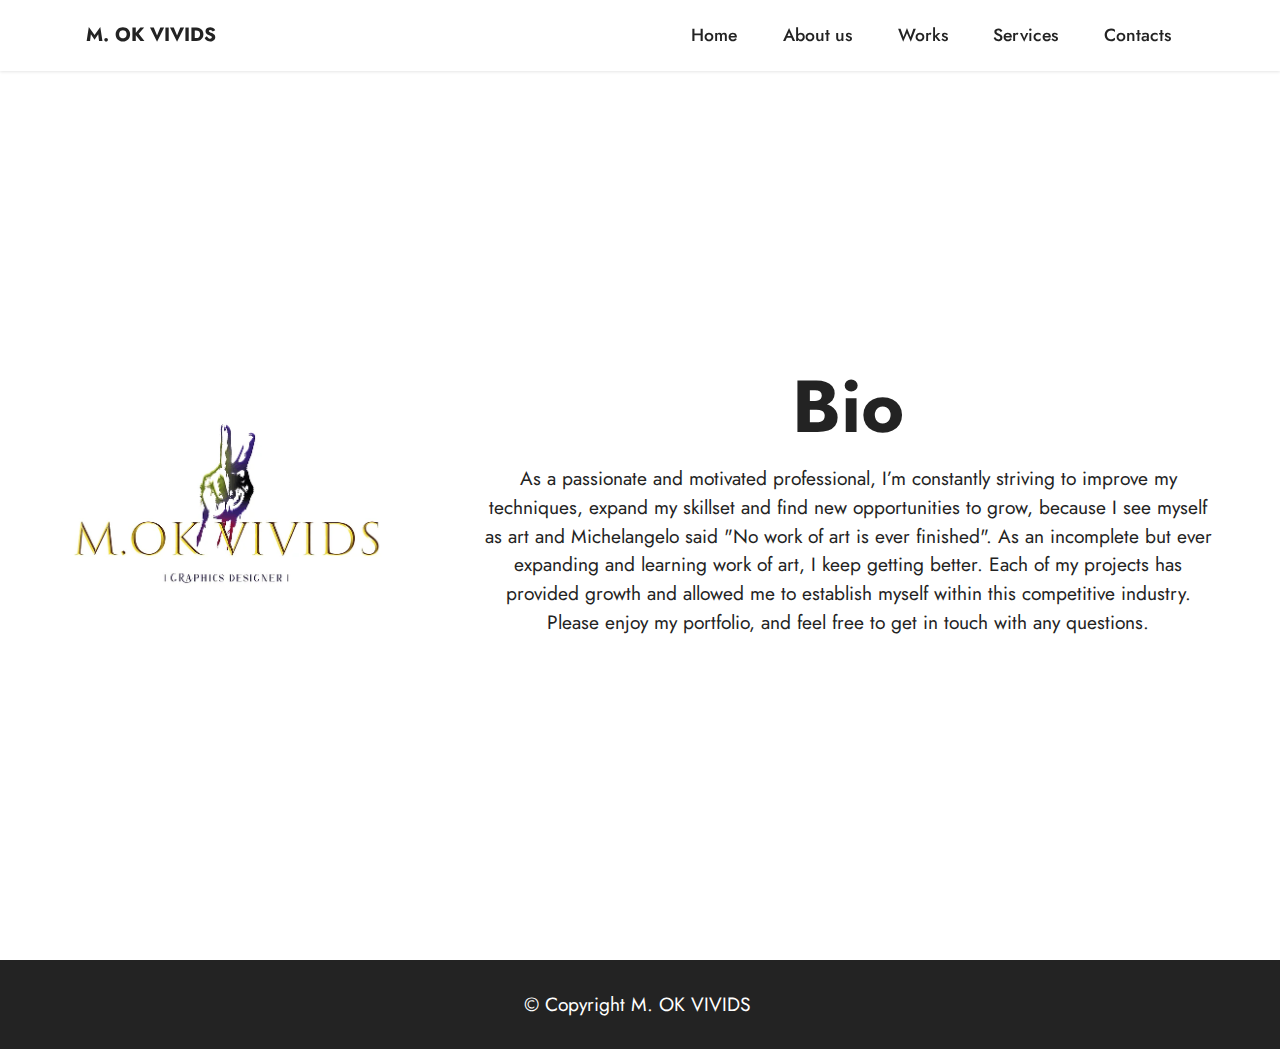
==== page1.html @ 0b6579b0 "initial commit" ====
<!DOCTYPE html>
<html  >
<head>
  <!-- Site made with Mobirise Website Builder v5.9.6, https://mobirise.com -->
  <meta charset="UTF-8">
  <meta http-equiv="X-UA-Compatible" content="IE=edge">
  <meta name="generator" content="Mobirise v5.9.6, mobirise.com">
  <meta name="viewport" content="width=device-width, initial-scale=1, minimum-scale=1">
  <link rel="shortcut icon" href="assets/images/mok-128x69.png" type="image/x-icon">
  <meta name="description" content="">
  
  
  <title>about</title>
  <link rel="stylesheet" href="assets/bootstrap/css/bootstrap.min.css">
  <link rel="stylesheet" href="assets/bootstrap/css/bootstrap-grid.min.css">
  <link rel="stylesheet" href="assets/bootstrap/css/bootstrap-reboot.min.css">
  <link rel="stylesheet" href="assets/dropdown/css/style.css">
  <link rel="stylesheet" href="assets/socicon/css/styles.css">
  <link rel="stylesheet" href="assets/theme/css/style.css">
  <link rel="preload" href="https://fonts.googleapis.com/css2?family=Jost:ital,wght@0,400;0,700;1,400;1,700&display=swap&display=swap" as="style" onload="this.onload=null;this.rel='stylesheet'">
  <noscript><link rel="stylesheet" href="https://fonts.googleapis.com/css2?family=Jost:ital,wght@0,400;0,700;1,400;1,700&display=swap&display=swap"></noscript>
  <link rel="preload" as="style" href="assets/mobirise/css/mbr-additional.css"><link rel="stylesheet" href="assets/mobirise/css/mbr-additional.css" type="text/css">

  
  
  
</head>
<body>
  
  <section data-bs-version="5.1" class="menu menu1 cid-tV2rFuRWpH" once="menu" id="menu1-7">
    

    <nav class="navbar navbar-dropdown navbar-fixed-top navbar-expand-lg">
        <div class="container">
            <div class="navbar-brand">
                
                <span class="navbar-caption-wrap"><a class="navbar-caption text-black display-7" href="https://mobiri.se">M. OK VIVIDS</a></span>
            </div>
            <button class="navbar-toggler" type="button" data-toggle="collapse" data-bs-toggle="collapse" data-target="#navbarSupportedContent" data-bs-target="#navbarSupportedContent" aria-controls="navbarNavAltMarkup" aria-expanded="false" aria-label="Toggle navigation">
                <div class="hamburger">
                    <span></span>
                    <span></span>
                    <span></span>
                    <span></span>
                </div>
            </button>
            <div class="collapse navbar-collapse" id="navbarSupportedContent">
                <ul class="navbar-nav nav-dropdown nav-right" data-app-modern-menu="true"><li class="nav-item"><a class="nav-link link text-black text-primary display-4" href="index.html">Home</a></li><li class="nav-item"><a class="nav-link link text-black text-primary display-4" href="page1.html">
                            About us</a></li><li class="nav-item"><a class="nav-link link text-black text-primary display-4" href="page2.html">Works</a></li>
                    <li class="nav-item"><a class="nav-link link text-black text-primary display-4" href="page3.html">
                            Services</a></li>
                    <li class="nav-item"><a class="nav-link link text-black text-primary display-4" href="page4.html">Contacts</a>
                    </li></ul>
                
                
            </div>
        </div>
    </nav>
</section>

<section data-bs-version="5.1" class="header11 cid-tV2YX7bIWv mbr-fullscreen" id="header11-9">

    

    
    

    <div class="container-fluid">
        <div class="row justify-content-center">
            <div class="col-12 col-md-4 image-wrapper">
                <img class="w-100" src="assets/images/mok-791x425.png" alt="Mobirise Website Builder">
            </div>
            <div class="col-12 col-md">
                <div class="text-wrapper text-center">
                    <h1 class="mbr-section-title mbr-fonts-style mb-3 display-1"><strong>Bio</strong></h1>
                    <p class="mbr-text mbr-fonts-style display-7">
                        As a passionate and motivated professional, I’m constantly striving to improve my techniques, expand my skillset and find new opportunities to grow, because I see myself as art and Michelangelo said "No work of art is ever finished". As an incomplete but ever expanding and learning work of art, I keep getting better. Each of my projects has provided growth and allowed me to establish myself within this competitive industry. Please enjoy my portfolio, and feel free to get in touch with any questions.</p>
                    
                </div>
            </div>
        </div>
    </div>
</section>

<section data-bs-version="5.1" class="footer7 cid-tV2HRBl3ba" once="footers" id="footer7-8">

    

    

    <div class="container">
        <div class="media-container-row align-center mbr-white">
            <div class="col-12">
                <p class="mbr-text mb-0 mbr-fonts-style display-7">
                    © Copyright M. OK VIVIDS&nbsp;</p>
            </div>
        </div>
    </div>
</section>
<script src="assets/bootstrap/js/bootstrap.bundle.min.js"></script>  <script src="assets/smoothscroll/smooth-scroll.js"></script>  <script src="assets/ytplayer/index.js"></script>  <script src="assets/dropdown/js/navbar-dropdown.js"></script>  <script src="assets/theme/js/script.js"></script>  
  
  
</body>
</html>
---- assets/dropdown/css/style.css ----
.navbar-dropdown {
  left: 0;
  padding: 0;
  position: absolute;
  right: 0;
  top: 0;
  transition: all 0.45s ease;
  z-index: 1030;
  background: #282828; }
  .navbar-dropdown .navbar-logo {
    margin-right: 0.8rem;
    transition: margin 0.3s ease-in-out;
    vertical-align: middle; }
    .navbar-dropdown .navbar-logo img {
      height: 3.125rem;
      transition: all 0.3s ease-in-out; }
    .navbar-dropdown .navbar-logo.mbr-iconfont {
      font-size: 3.125rem;
      line-height: 3.125rem; }
  .navbar-dropdown .navbar-caption {
    font-weight: 700;
    white-space: normal;
    vertical-align: -4px;
    line-height: 3.125rem !important; }
    .navbar-dropdown .navbar-caption, .navbar-dropdown .navbar-caption:hover {
      color: inherit;
      text-decoration: none; }
  .navbar-dropdown .mbr-iconfont + .navbar-caption {
    vertical-align: -1px; }
  .navbar-dropdown.navbar-fixed-top {
    position: fixed; }
  .navbar-dropdown .navbar-brand span {
    vertical-align: -4px; }
  .navbar-dropdown.bg-color.transparent {
    background: none; }
  .navbar-dropdown.navbar-short .navbar-brand {
    padding: 0.625rem 0; }
    .navbar-dropdown.navbar-short .navbar-brand span {
      vertical-align: -1px; }
  .navbar-dropdown.navbar-short .navbar-caption {
    line-height: 2.375rem !important;
    vertical-align: -2px; }
  .navbar-dropdown.navbar-short .navbar-logo {
    margin-right: 0.5rem; }
    .navbar-dropdown.navbar-short .navbar-logo img {
      height: 2.375rem; }
    .navbar-dropdown.navbar-short .navbar-logo.mbr-iconfont {
      font-size: 2.375rem;
      line-height: 2.375rem; }
  .navbar-dropdown.navbar-short .mbr-table-cell {
    height: 3.625rem; }
  .navbar-dropdown .navbar-close {
    left: 0.6875rem;
    position: fixed;
    top: 0.75rem;
    z-index: 1000; }
  .navbar-dropdown .hamburger-icon {
    content: "";
    display: inline-block;
    vertical-align: middle;
    width: 16px;
    -webkit-box-shadow: 0 -6px 0 1px #282828,0 0 0 1px #282828,0 6px 0 1px #282828;
    -moz-box-shadow: 0 -6px 0 1px #282828,0 0 0 1px #282828,0 6px 0 1px #282828;
    box-shadow: 0 -6px 0 1px #282828,0 0 0 1px #282828,0 6px 0 1px #282828; }

.dropdown-menu .dropdown-toggle[data-toggle="dropdown-submenu"]::after {
  border-bottom: 0.35em solid transparent;
  border-left: 0.35em solid;
  border-right: 0;
  border-top: 0.35em solid transparent;
  margin-left: 0.3rem; }

.dropdown-menu .dropdown-item:focus {
  outline: 0; }

.nav-dropdown {
  font-size: 0.75rem;
  font-weight: 500;
  height: auto !important; }
  .nav-dropdown .nav-btn {
    padding-left: 1rem; }
  .nav-dropdown .link {
    margin: .667em 1.667em;
    font-weight: 500;
    padding: 0;
    transition: color .2s ease-in-out; }
    .nav-dropdown .link.dropdown-toggle {
      margin-right: 2.583em; }
      .nav-dropdown .link.dropdown-toggle::after {
        margin-left: .25rem;
        border-top: 0.35em solid;
        border-right: 0.35em solid transparent;
        border-left: 0.35em solid transparent;
        border-bottom: 0; }
      .nav-dropdown .link.dropdown-toggle[aria-expanded="true"] {
        margin: 0;
        padding: 0.667em 3.263em  0.667em 1.667em; }
  .nav-dropdown .link::after,
  .nav-dropdown .dropdown-item::after {
    color: inherit; }
  .nav-dropdown .btn {
    font-size: 0.75rem;
    font-weight: 700;
    letter-spacing: 0;
    margin-bottom: 0;
    padding-left: 1.25rem;
    padding-right: 1.25rem; }
  .nav-dropdown .dropdown-menu {
    border-radius: 0;
    border: 0;
    left: 0;
    margin: 0;
    padding-bottom: 1.25rem;
    padding-top: 1.25rem;
    position: relative; }
  .nav-dropdown .dropdown-submenu {
    margin-left: 0.125rem;
    top: 0; }
  .nav-dropdown .dropdown-item {
    font-weight: 500;
    line-height: 2;
    padding: 0.3846em 4.615em 0.3846em 1.5385em;
    position: relative;
    transition: color .2s ease-in-out, background-color .2s ease-in-out; }
    .nav-dropdown .dropdown-item::after {
      margin-top: -0.3077em;
      position: absolute;
      right: 1.1538em;
      top: 50%; }
    .nav-dropdown .dropdown-item:focus, .nav-dropdown .dropdown-item:hover {
      background: none; }

@media (max-width: 767px) {
  .nav-dropdown.navbar-toggleable-sm {
    bottom: 0;
    display: none;
    left: 0;
    overflow-x: hidden;
    position: fixed;
    top: 0;
    transform: translateX(-100%);
    -ms-transform: translateX(-100%);
    -webkit-transform: translateX(-100%);
    width: 18.75rem;
    z-index: 999; } }
.nav-dropdown.navbar-toggleable-xl {
  bottom: 0;
  display: none;
  left: 0;
  overflow-x: hidden;
  position: fixed;
  top: 0;
  transform: translateX(-100%);
  -ms-transform: translateX(-100%);
  -webkit-transform: translateX(-100%);
  width: 18.75rem;
  z-index: 999; }

.nav-dropdown-sm {
  display: block !important;
  overflow-x: hidden;
  overflow: auto;
  padding-top: 3.875rem; }
  .nav-dropdown-sm::after {
    content: "";
    display: block;
    height: 3rem;
    width: 100%; }
  .nav-dropdown-sm.collapse.in ~ .navbar-close {
    display: block !important; }
  .nav-dropdown-sm.collapsing, .nav-dropdown-sm.collapse.in {
    transform: translateX(0);
    -ms-transform: translateX(0);
    -webkit-transform: translateX(0);
    transition: all 0.25s ease-out;
    -webkit-transition: all 0.25s ease-out;
    background: #282828; }
  .nav-dropdown-sm.collapsing[aria-expanded="false"] {
    transform: translateX(-100%);
    -ms-transform: translateX(-100%);
    -webkit-transform: translateX(-100%); }
  .nav-dropdown-sm .nav-item {
    display: block;
    margin-left: 0 !important;
    padding-left: 0; }
  .nav-dropdown-sm .link,
  .nav-dropdown-sm .dropdown-item {
    border-top: 1px dotted rgba(255, 255, 255, 0.1);
    font-size: 0.8125rem;
    line-height: 1.6;
    margin: 0 !important;
    padding: 0.875rem 2.4rem 0.875rem 1.5625rem !important;
    position: relative;
    white-space: normal; }
    .nav-dropdown-sm .link:focus, .nav-dropdown-sm .link:hover,
    .nav-dropdown-sm .dropdown-item:focus,
    .nav-dropdown-sm .dropdown-item:hover {
      background: rgba(0, 0, 0, 0.2) !important;
      color: #c0a375; }
  .nav-dropdown-sm .nav-btn {
    position: relative;
    padding: 1.5625rem 1.5625rem 0 1.5625rem; }
    .nav-dropdown-sm .nav-btn::before {
      border-top: 1px dotted rgba(255, 255, 255, 0.1);
      content: "";
      left: 0;
      position: absolute;
      top: 0;
      width: 100%; }
    .nav-dropdown-sm .nav-btn + .nav-btn {
      padding-top: 0.625rem; }
      .nav-dropdown-sm .nav-btn + .nav-btn::before {
        display: none; }
  .nav-dropdown-sm .btn {
    padding: 0.625rem 0; }
  .nav-dropdown-sm .dropdown-toggle[data-toggle="dropdown-submenu"]::after {
    margin-left: .25rem;
    border-top: 0.35em solid;
    border-right: 0.35em solid transparent;
    border-left: 0.35em solid transparent;
    border-bottom: 0; }
  .nav-dropdown-sm .dropdown-toggle[data-toggle="dropdown-submenu"][aria-expanded="true"]::after {
    border-top: 0;
    border-right: 0.35em solid transparent;
    border-left: 0.35em solid transparent;
    border-bottom: 0.35em solid; }
  .nav-dropdown-sm .dropdown-menu {
    margin: 0;
    padding: 0;
    position: relative;
    top: 0;
    left: 0;
    width: 100%;
    border: 0;
    float: none;
    border-radius: 0;
    background: none; }
  .nav-dropdown-sm .dropdown-submenu {
    left: 100%;
    margin-left: 0.125rem;
    margin-top: -1.25rem;
    top: 0; }

.navbar-toggleable-sm .nav-dropdown .dropdown-menu {
  position: absolute; }

.navbar-toggleable-sm .nav-dropdown .dropdown-submenu {
  left: 100%;
  margin-left: 0.125rem;
  margin-top: -1.25rem;
  top: 0; }

.navbar-toggleable-sm.opened .nav-dropdown .dropdown-menu {
  position: relative; }

.navbar-toggleable-sm.opened .nav-dropdown .dropdown-submenu {
  left: 0;
  margin-left: 00rem;
  margin-top: 0rem;
  top: 0; }

.is-builder .nav-dropdown.collapsing {
  transition: none !important; }
---- assets/socicon/css/styles.css ----
@charset "UTF-8";

@font-face {
  font-family: 'Socicon';
  src:  url('../fonts/socicon.eot');
  src:  url('../fonts/socicon.eot?#iefix') format('embedded-opentype'),
    url('../fonts/socicon.woff2') format('woff2'),
    url('../fonts/socicon.ttf') format('truetype'),
    url('../fonts/socicon.woff') format('woff'),
    url('../fonts/socicon.svg#socicon') format('svg');
  font-weight: normal;
  font-style: normal;
  font-display: swap;
}

[data-icon]:before {
  font-family: "socicon" !important;
  content: attr(data-icon);
  font-style: normal !important;
  font-weight: normal !important;
  font-variant: normal !important;
  text-transform: none !important;
  speak: none;
  line-height: 1;
  -webkit-font-smoothing: antialiased;
  -moz-osx-font-smoothing: grayscale;
}

[class^="socicon-"], [class*=" socicon-"] {
  /* use !important to prevent issues with browser extensions that change fonts */
  font-family: 'Socicon' !important;
  speak: none;
  font-style: normal;
  font-weight: normal;
  font-variant: normal;
  text-transform: none;
  line-height: 1;

  /* Better Font Rendering =========== */
  -webkit-font-smoothing: antialiased;
  -moz-osx-font-smoothing: grayscale;
}

.socicon-eitaa:before {
  content: "\e97c";
}
.socicon-soroush:before {
  content: "\e97d";
}
.socicon-bale:before {
  content: "\e97e";
}
.socicon-zazzle:before {
  content: "\e97b";
}
.socicon-society6:before {
  content: "\e97a";
}
.socicon-redbubble:before {
  content: "\e979";
}
.socicon-avvo:before {
  content: "\e978";
}
.socicon-stitcher:before {
  content: "\e977";
}
.socicon-googlehangouts:before {
  content: "\e974";
}
.socicon-dlive:before {
  content: "\e975";
}
.socicon-vsco:before {
  content: "\e976";
}
.socicon-flipboard:before {
  content: "\e973";
}
.socicon-ubuntu:before {
  content: "\e958";
}
.socicon-artstation:before {
  content: "\e959";
}
.socicon-invision:before {
  content: "\e95a";
}
.socicon-torial:before {
  content: "\e95b";
}
.socicon-collectorz:before {
  content: "\e95c";
}
.socicon-seenthis:before {
  content: "\e95d";
}
.socicon-googleplaymusic:before {
  content: "\e95e";
}
.socicon-debian:before {
  content: "\e95f";
}
.socicon-filmfreeway:before {
  content: "\e960";
}
.socicon-gnome:before {
  content: "\e961";
}
.socicon-itchio:before {
  content: "\e962";
}
.socicon-jamendo:before {
  content: "\e963";
}
.socicon-mix:before {
  content: "\e964";
}
.socicon-sharepoint:before {
  content: "\e965";
}
.socicon-tinder:before {
  content: "\e966";
}
.socicon-windguru:before {
  content: "\e967";
}
.socicon-cdbaby:before {
  content: "\e968";
}
.socicon-elementaryos:before {
  content: "\e969";
}
.socicon-stage32:before {
  content: "\e96a";
}
.socicon-tiktok:before {
  content: "\e96b";
}
.socicon-gitter:before {
  content: "\e96c";
}
.socicon-letterboxd:before {
  content: "\e96d";
}
.socicon-threema:before {
  content: "\e96e";
}
.socicon-splice:before {
  content: "\e96f";
}
.socicon-metapop:before {
  content: "\e970";
}
.socicon-naver:before {
  content: "\e971";
}
.socicon-remote:before {
  content: "\e972";
}
.socicon-internet:before {
  content: "\e957";
}
.socicon-moddb:before {
  content: "\e94b";
}
.socicon-indiedb:before {
  content: "\e94c";
}
.socicon-traxsource:before {
  content: "\e94d";
}
.socicon-gamefor:before {
  content: "\e94e";
}
.socicon-pixiv:before {
  content: "\e94f";
}
.socicon-myanimelist:before {
  content: "\e950";
}
.socicon-blackberry:before {
  content: "\e951";
}
.socicon-wickr:before {
  content: "\e952";
}
.socicon-spip:before {
  content: "\e953";
}
.socicon-napster:before {
  content: "\e954";
}
.socicon-beatport:before {
  content: "\e955";
}
.socicon-hackerone:before {
  content: "\e956";
}
.socicon-hackernews:before {
  content: "\e946";
}
.socicon-smashwords:before {
  content: "\e947";
}
.socicon-kobo:before {
  content: "\e948";
}
.socicon-bookbub:before {
  content: "\e949";
}
.socicon-mailru:before {
  content: "\e94a";
}
.socicon-gitlab:before {
  content: "\e945";
}
.socicon-instructables:before {
  content: "\e944";
}
.socicon-portfolio:before {
  content: "\e943";
}
.socicon-codered:before {
  content: "\e940";
}
.socicon-origin:before {
  content: "\e941";
}
.socicon-nextdoor:before {
  content: "\e942";
}
.socicon-udemy:before {
  content: "\e93f";
}
.socicon-livemaster:before {
  content: "\e93e";
}
.socicon-crunchbase:before {
  content: "\e93b";
}
.socicon-homefy:before {
  content: "\e93c";
}
.socicon-calendly:before {
  content: "\e93d";
}
.socicon-realtor:before {
  content: "\e90f";
}
.socicon-tidal:before {
  content: "\e910";
}
.socicon-qobuz:before {
  content: "\e911";
}
.socicon-natgeo:before {
  content: "\e912";
}
.socicon-mastodon:before {
  content: "\e913";
}
.socicon-unsplash:before {
  content: "\e914";
}
.socicon-homeadvisor:before {
  content: "\e915";
}
.socicon-angieslist:before {
  content: "\e916";
}
.socicon-codepen:before {
  content: "\e917";
}
.socicon-slack:before {
  content: "\e918";
}
.socicon-openaigym:before {
  content: "\e919";
}
.socicon-logmein:before {
  content: "\e91a";
}
.socicon-fiverr:before {
  content: "\e91b";
}
.socicon-gotomeeting:before {
  content: "\e91c";
}
.socicon-aliexpress:before {
  content: "\e91d";
}
.socicon-guru:before {
  content: "\e91e";
}
.socicon-appstore:before {
  content: "\e91f";
}
.socicon-homes:before {
  content: "\e920";
}
.socicon-zoom:before {
  content: "\e921";
}
.socicon-alibaba:before {
  content: "\e922";
}
.socicon-craigslist:before {
  content: "\e923";
}
.socicon-wix:before {
  content: "\e924";
}
.socicon-redfin:before {
  content: "\e925";
}
.socicon-googlecalendar:before {
  content: "\e926";
}
.socicon-shopify:before {
  content: "\e927";
}
.socicon-freelancer:before {
  content: "\e928";
}
.socicon-seedrs:before {
  content: "\e929";
}
.socicon-bing:before {
  content: "\e92a";
}
.socicon-doodle:before {
  content: "\e92b";
}
.socicon-bonanza:before {
  content: "\e92c";
}
.socicon-squarespace:before {
  content: "\e92d";
}
.socicon-toptal:before {
  content: "\e92e";
}
.socicon-gust:before {
  content: "\e92f";
}
.socicon-ask:before {
  content: "\e930";
}
.socicon-trulia:before {
  content: "\e931";
}
.socicon-loomly:before {
  content: "\e932";
}
.socicon-ghost:before {
  content: "\e933";
}
.socicon-upwork:before {
  content: "\e934";
}
.socicon-fundable:before {
  content: "\e935";
}
.socicon-booking:before {
  content: "\e936";
}
.socicon-googlemaps:before {
  content: "\e937";
}
.socicon-zillow:before {
  content: "\e938";
}
.socicon-niconico:before {
  content: "\e939";
}
.socicon-toneden:before {
  content: "\e93a";
}
.socicon-augment:before {
  content: "\e908";
}
.socicon-bitbucket:before {
  content: "\e909";
}
.socicon-fyuse:before {
  content: "\e90a";
}
.socicon-yt-gaming:before {
  content: "\e90b";
}
.socicon-sketchfab:before {
  content: "\e90c";
}
.socicon-mobcrush:before {
  content: "\e90d";
}
.socicon-microsoft:before {
  content: "\e90e";
}
.socicon-pandora:before {
  content: "\e907";
}
.socicon-messenger:before {
  content: "\e906";
}
.socicon-gamewisp:before {
  content: "\e905";
}
.socicon-bloglovin:before {
  content: "\e904";
}
.socicon-tunein:before {
  content: "\e903";
}
.socicon-gamejolt:before {
  content: "\e901";
}
.socicon-trello:before {
  content: "\e902";
}
.socicon-spreadshirt:before {
  content: "\e900";
}
.socicon-500px:before {
  content: "\e000";
}
.socicon-8tracks:before {
  content: "\e001";
}
.socicon-airbnb:before {
  content: "\e002";
}
.socicon-alliance:before {
  content: "\e003";
}
.socicon-amazon:before {
  content: "\e004";
}
.socicon-amplement:before {
  content: "\e005";
}
.socicon-android:before {
  content: "\e006";
}
.socicon-angellist:before {
  content: "\e007";
}
.socicon-apple:before {
  content: "\e008";
}
.socicon-appnet:before {
  content: "\e009";
}
.socicon-baidu:before {
  content: "\e00a";
}
.socicon-bandcamp:before {
  content: "\e00b";
}
.socicon-battlenet:before {
  content: "\e00c";
}
.socicon-mixer:before {
  content: "\e00d";
}
.socicon-bebee:before {
  content: "\e00e";
}
.socicon-bebo:before {
  content: "\e00f";
}
.socicon-behance:before {
  content: "\e010";
}
.socicon-blizzard:before {
  content: "\e011";
}
.socicon-blogger:before {
  content: "\e012";
}
.socicon-buffer:before {
  content: "\e013";
}
.socicon-chrome:before {
  content: "\e014";
}
.socicon-coderwall:before {
  content: "\e015";
}
.socicon-curse:before {
  content: "\e016";
}
.socicon-dailymotion:before {
  content: "\e017";
}
.socicon-deezer:before {
  content: "\e018";
}
.socicon-delicious:before {
  content: "\e019";
}
.socicon-deviantart:before {
  content: "\e01a";
}
.socicon-diablo:before {
  content: "\e01b";
}
.socicon-digg:before {
  content: "\e01c";
}
.socicon-discord:before {
  content: "\e01d";
}
.socicon-disqus:before {
  content: "\e01e";
}
.socicon-douban:before {
  content: "\e01f";
}
.socicon-draugiem:before {
  content: "\e020";
}
.socicon-dribbble:before {
  content: "\e021";
}
.socicon-drupal:before {
  content: "\e022";
}
.socicon-ebay:before {
  content: "\e023";
}
.socicon-ello:before {
  content: "\e024";
}
.socicon-endomodo:before {
  content: "\e025";
}
.socicon-envato:before {
  content: "\e026";
}
.socicon-etsy:before {
  content: "\e027";
}
.socicon-facebook:before {
  content: "\e028";
}
.socicon-feedburner:before {
  content: "\e029";
}
.socicon-filmweb:before {
  content: "\e02a";
}
.socicon-firefox:before {
  content: "\e02b";
}
.socicon-flattr:before {
  content: "\e02c";
}
.socicon-flickr:before {
  content: "\e02d";
}
.socicon-formulr:before {
  content: "\e02e";
}
.socicon-forrst:before {
  content: "\e02f";
}
.socicon-foursquare:before {
  content: "\e030";
}
.socicon-friendfeed:before {
  content: "\e031";
}
.socicon-github:before {
  content: "\e032";
}
.socicon-goodreads:before {
  content: "\e033";
}
.socicon-google:before {
  content: "\e034";
}
.socicon-googlescholar:before {
  content: "\e035";
}
.socicon-googlegroups:before {
  content: "\e036";
}
.socicon-googlephotos:before {
  content: "\e037";
}
.socicon-googleplus:before {
  content: "\e038";
}
.socicon-grooveshark:before {
  content: "\e039";
}
.socicon-hackerrank:before {
  content: "\e03a";
}
.socicon-hearthstone:before {
  content: "\e03b";
}
.socicon-hellocoton:before {
  content: "\e03c";
}
.socicon-heroes:before {
  content: "\e03d";
}
.socicon-smashcast:before {
  content: "\e03e";
}
.socicon-horde:before {
  content: "\e03f";
}
.socicon-houzz:before {
  content: "\e040";
}
.socicon-icq:before {
  content: "\e041";
}
.socicon-identica:before {
  content: "\e042";
}
.socicon-imdb:before {
  content: "\e043";
}
.socicon-instagram:before {
  content: "\e044";
}
.socicon-issuu:before {
  content: "\e045";
}
.socicon-istock:before {
  content: "\e046";
}
.socicon-itunes:before {
  content: "\e047";
}
.socicon-keybase:before {
  content: "\e048";
}
.socicon-lanyrd:before {
  content: "\e049";
}
.socicon-lastfm:before {
  content: "\e04a";
}
.socicon-line:before {
  content: "\e04b";
}
.socicon-linkedin:before {
  content: "\e04c";
}
.socicon-livejournal:before {
  content: "\e04d";
}
.socicon-lyft:before {
  content: "\e04e";
}
.socicon-macos:before {
  content: "\e04f";
}
.socicon-mail:before {
  content: "\e050";
}
.socicon-medium:before {
  content: "\e051";
}
.socicon-meetup:before {
  content: "\e052";
}
.socicon-mixcloud:before {
  content: "\e053";
}
.socicon-modelmayhem:before {
  content: "\e054";
}
.socicon-mumble:before {
  content: "\e055";
}
.socicon-myspace:before {
  content: "\e056";
}
.socicon-newsvine:before {
  content: "\e057";
}
.socicon-nintendo:before {
  content: "\e058";
}
.socicon-npm:before {
  content: "\e059";
}
.socicon-odnoklassniki:before {
  content: "\e05a";
}
.socicon-openid:before {
  content: "\e05b";
}
.socicon-opera:before {
  content: "\e05c";
}
.socicon-outlook:before {
  content: "\e05d";
}
.socicon-overwatch:before {
  content: "\e05e";
}
.socicon-patreon:before {
  content: "\e05f";
}
.socicon-paypal:before {
  content: "\e060";
}
.socicon-periscope:before {
  content: "\e061";
}
.socicon-persona:before {
  content: "\e062";
}
.socicon-pinterest:before {
  content: "\e063";
}
.socicon-play:before {
  content: "\e064";
}
.socicon-player:before {
  content: "\e065";
}
.socicon-playstation:before {
  content: "\e066";
}
.socicon-pocket:before {
  content: "\e067";
}
.socicon-qq:before {
  content: "\e068";
}
.socicon-quora:before {
  content: "\e069";
}
.socicon-raidcall:before {
  content: "\e06a";
}
.socicon-ravelry:before {
  content: "\e06b";
}
.socicon-reddit:before {
  content: "\e06c";
}
.socicon-renren:before {
  content: "\e06d";
}
.socicon-researchgate:before {
  content: "\e06e";
}
.socicon-residentadvisor:before {
  content: "\e06f";
}
.socicon-reverbnation:before {
  content: "\e070";
}
.socicon-rss:before {
  content: "\e071";
}
.socicon-sharethis:before {
  content: "\e072";
}
.socicon-skype:before {
  content: "\e073";
}
.socicon-slideshare:before {
  content: "\e074";
}
.socicon-smugmug:before {
  content: "\e075";
}
.socicon-snapchat:before {
  content: "\e076";
}
.socicon-songkick:before {
  content: "\e077";
}
.socicon-soundcloud:before {
  content: "\e078";
}
.socicon-spotify:before {
  content: "\e079";
}
.socicon-stackexchange:before {
  content: "\e07a";
}
.socicon-stackoverflow:before {
  content: "\e07b";
}
.socicon-starcraft:before {
  content: "\e07c";
}
.socicon-stayfriends:before {
  content: "\e07d";
}
.socicon-steam:before {
  content: "\e07e";
}
.socicon-storehouse:before {
  content: "\e07f";
}
.socicon-strava:before {
  content: "\e080";
}
.socicon-streamjar:before {
  content: "\e081";
}
.socicon-stumbleupon:before {
  content: "\e082";
}
.socicon-swarm:before {
  content: "\e083";
}
.socicon-teamspeak:before {
  content: "\e084";
}
.socicon-teamviewer:before {
  content: "\e085";
}
.socicon-technorati:before {
  content: "\e086";
}
.socicon-telegram:before {
  content: "\e087";
}
.socicon-tripadvisor:before {
  content: "\e088";
}
.socicon-tripit:before {
  content: "\e089";
}
.socicon-triplej:before {
  content: "\e08a";
}
.socicon-tumblr:before {
  content: "\e08b";
}
.socicon-twitch:before {
  content: "\e08c";
}
.socicon-twitter:before {
  content: "\e08d";
}
.socicon-uber:before {
  content: "\e08e";
}
.socicon-ventrilo:before {
  content: "\e08f";
}
.socicon-viadeo:before {
  content: "\e090";
}
.socicon-viber:before {
  content: "\e091";
}
.socicon-viewbug:before {
  content: "\e092";
}
.socicon-vimeo:before {
  content: "\e093";
}
.socicon-vine:before {
  content: "\e094";
}
.socicon-vkontakte:before {
  content: "\e095";
}
.socicon-warcraft:before {
  content: "\e096";
}
.socicon-wechat:before {
  content: "\e097";
}
.socicon-weibo:before {
  content: "\e098";
}
.socicon-whatsapp:before {
  content: "\e099";
}
.socicon-wikipedia:before {
  content: "\e09a";
}
.socicon-windows:before {
  content: "\e09b";
}
.socicon-wordpress:before {
  content: "\e09c";
}
.socicon-wykop:before {
  content: "\e09d";
}
.socicon-xbox:before {
  content: "\e09e";
}
.socicon-xing:before {
  content: "\e09f";
}
.socicon-yahoo:before {
  content: "\e0a0";
}
.socicon-yammer:before {
  content: "\e0a1";
}
.socicon-yandex:before {
  content: "\e0a2";
}
.socicon-yelp:before {
  content: "\e0a3";
}
.socicon-younow:before {
  content: "\e0a4";
}
.socicon-youtube:before {
  content: "\e0a5";
}
.socicon-zapier:before {
  content: "\e0a6";
}
.socicon-zerply:before {
  content: "\e0a7";
}
.socicon-zomato:before {
  content: "\e0a8";
}
.socicon-zynga:before {
  content: "\e0a9";
}
---- assets/theme/css/style.css ----
@charset "UTF-8";
section {
  background-color: #ffffff;
}

body {
  font-style: normal;
  line-height: 1.5;
  font-weight: 400;
  color: #232323;
  position: relative;
}

button {
  background-color: transparent;
  border-color: transparent;
}

section,
.container,
.container-fluid {
  position: relative;
  word-wrap: break-word;
}

a.mbr-iconfont:hover {
  text-decoration: none;
}

.article .lead p,
.article .lead ul,
.article .lead ol,
.article .lead pre,
.article .lead blockquote {
  margin-bottom: 0;
}

a {
  font-style: normal;
  font-weight: 400;
  cursor: pointer;
}
a, a:hover {
  text-decoration: none;
}

.mbr-section-title {
  font-style: normal;
  line-height: 1.3;
}

.mbr-section-subtitle {
  line-height: 1.3;
}

.mbr-text {
  font-style: normal;
  line-height: 1.7;
}

h1,
h2,
h3,
h4,
h5,
h6,
.display-1,
.display-2,
.display-4,
.display-5,
.display-7,
span,
p,
a {
  line-height: 1;
  word-break: break-word;
  word-wrap: break-word;
  font-weight: 400;
}

b,
strong {
  font-weight: bold;
}

input:-webkit-autofill, input:-webkit-autofill:hover, input:-webkit-autofill:focus, input:-webkit-autofill:active {
  transition-delay: 9999s;
  -webkit-transition-property: background-color, color;
  transition-property: background-color, color;
}

textarea[type=hidden] {
  display: none;
}

section {
  background-position: 50% 50%;
  background-repeat: no-repeat;
  background-size: cover;
}
section .mbr-background-video,
section .mbr-background-video-preview {
  position: absolute;
  bottom: 0;
  left: 0;
  right: 0;
  top: 0;
}

.hidden {
  visibility: hidden;
}

.mbr-z-index20 {
  z-index: 20;
}

/*! Base colors */
.mbr-white {
  color: #ffffff;
}

.mbr-black {
  color: #111111;
}

.mbr-bg-white {
  background-color: #ffffff;
}

.mbr-bg-black {
  background-color: #000000;
}

/*! Text-aligns */
.align-left {
  text-align: left;
}

.align-center {
  text-align: center;
}

.align-right {
  text-align: right;
}

/*! Font-weight  */
.mbr-light {
  font-weight: 300;
}

.mbr-regular {
  font-weight: 400;
}

.mbr-semibold {
  font-weight: 500;
}

.mbr-bold {
  font-weight: 700;
}

/*! Media  */
.media-content {
  flex-basis: 100%;
}

.media-container-row {
  display: flex;
  flex-direction: row;
  flex-wrap: wrap;
  justify-content: center;
  align-content: center;
  align-items: start;
}
.media-container-row .media-size-item {
  width: 400px;
}

.media-container-column {
  display: flex;
  flex-direction: column;
  flex-wrap: wrap;
  justify-content: center;
  align-content: center;
  align-items: stretch;
}
.media-container-column > * {
  width: 100%;
}

@media (min-width: 992px) {
  .media-container-row {
    flex-wrap: nowrap;
  }
}
figure {
  margin-bottom: 0;
  overflow: hidden;
}

figure[mbr-media-size] {
  transition: width 0.1s;
}

img,
iframe {
  display: block;
  width: 100%;
}

.card {
  background-color: transparent;
  border: none;
}

.card-box {
  width: 100%;
}

.card-img {
  text-align: center;
  flex-shrink: 0;
  -webkit-flex-shrink: 0;
}

.media {
  max-width: 100%;
  margin: 0 auto;
}

.mbr-figure {
  align-self: center;
}

.media-container > div {
  max-width: 100%;
}

.mbr-figure img,
.card-img img {
  width: 100%;
}

@media (max-width: 991px) {
  .media-size-item {
    width: auto !important;
  }

  .media {
    width: auto;
  }

  .mbr-figure {
    width: 100% !important;
  }
}
/*! Buttons */
.mbr-section-btn {
  margin-left: -0.6rem;
  margin-right: -0.6rem;
  font-size: 0;
}

.btn {
  font-weight: 600;
  border-width: 1px;
  font-style: normal;
  margin: 0.6rem 0.6rem;
  white-space: normal;
  transition: all 0.2s ease-in-out;
  display: inline-flex;
  align-items: center;
  justify-content: center;
  word-break: break-word;
}

.btn-sm {
  font-weight: 600;
  letter-spacing: 0px;
  transition: all 0.3s ease-in-out;
}

.btn-md {
  font-weight: 600;
  letter-spacing: 0px;
  transition: all 0.3s ease-in-out;
}

.btn-lg {
  font-weight: 600;
  letter-spacing: 0px;
  transition: all 0.3s ease-in-out;
}

.btn-form {
  margin: 0;
}
.btn-form:hover {
  cursor: pointer;
}

nav .mbr-section-btn {
  margin-left: 0rem;
  margin-right: 0rem;
}

/*! Btn icon margin */
.btn .mbr-iconfont,
.btn.btn-sm .mbr-iconfont {
  order: 1;
  cursor: pointer;
  margin-left: 0.5rem;
  vertical-align: sub;
}

.btn.btn-md .mbr-iconfont,
.btn.btn-md .mbr-iconfont {
  margin-left: 0.8rem;
}

.mbr-regular {
  font-weight: 400;
}

.mbr-semibold {
  font-weight: 500;
}

.mbr-bold {
  font-weight: 700;
}

[type=submit] {
  -webkit-appearance: none;
}

/*! Full-screen */
.mbr-fullscreen .mbr-overlay {
  min-height: 100vh;
}

.mbr-fullscreen {
  display: flex;
  display: -moz-flex;
  display: -ms-flex;
  display: -o-flex;
  align-items: center;
  min-height: 100vh;
  padding-top: 3rem;
  padding-bottom: 3rem;
}

/*! Map */
.map {
  height: 25rem;
  position: relative;
}
.map iframe {
  width: 100%;
  height: 100%;
}

/*! Scroll to top arrow */
.mbr-arrow-up {
  bottom: 25px;
  right: 90px;
  position: fixed;
  text-align: right;
  z-index: 5000;
  color: #ffffff;
  font-size: 22px;
}

.mbr-arrow-up a {
  background: rgba(0, 0, 0, 0.2);
  border-radius: 50%;
  color: #fff;
  display: inline-block;
  height: 60px;
  width: 60px;
  border: 2px solid #fff;
  outline-style: none !important;
  position: relative;
  text-decoration: none;
  transition: all 0.3s ease-in-out;
  cursor: pointer;
  text-align: center;
}
.mbr-arrow-up a:hover {
  background-color: rgba(0, 0, 0, 0.4);
}
.mbr-arrow-up a i {
  line-height: 60px;
}

.mbr-arrow-up-icon {
  display: block;
  color: #fff;
}

.mbr-arrow-up-icon::before {
  content: "›";
  display: inline-block;
  font-family: serif;
  font-size: 22px;
  line-height: 1;
  font-style: normal;
  position: relative;
  top: 6px;
  left: -4px;
  transform: rotate(-90deg);
}

/*! Arrow Down */
.mbr-arrow {
  position: absolute;
  bottom: 45px;
  left: 50%;
  width: 60px;
  height: 60px;
  cursor: pointer;
  background-color: rgba(80, 80, 80, 0.5);
  border-radius: 50%;
  transform: translateX(-50%);
}
@media (max-width: 767px) {
  .mbr-arrow {
    display: none;
  }
}
.mbr-arrow > a {
  display: inline-block;
  text-decoration: none;
  outline-style: none;
  -webkit-animation: arrowdown 1.7s ease-in-out infinite;
          animation: arrowdown 1.7s ease-in-out infinite;
  color: #ffffff;
}
.mbr-arrow > a > i {
  position: absolute;
  top: -2px;
  left: 15px;
  font-size: 2rem;
}

#scrollToTop a i::before {
  content: "";
  position: absolute;
  display: block;
  border-bottom: 2.5px solid #fff;
  border-left: 2.5px solid #fff;
  width: 27.8%;
  height: 27.8%;
  left: 50%;
  top: 51%;
  transform: translateY(-30%) translateX(-50%) rotate(135deg);
}

@keyframes arrowdown {
  0% {
    transform: translateY(0px);
  }
  50% {
    transform: translateY(-5px);
  }
  100% {
    transform: translateY(0px);
  }
}
@-webkit-keyframes arrowdown {
  0% {
    transform: translateY(0px);
  }
  50% {
    transform: translateY(-5px);
  }
  100% {
    transform: translateY(0px);
  }
}
@media (max-width: 500px) {
  .mbr-arrow-up {
    left: 0;
    right: 0;
    text-align: center;
  }
}
/*Gradients animation*/
@keyframes gradient-animation {
  from {
    background-position: 0% 100%;
    -webkit-animation-timing-function: ease-in-out;
            animation-timing-function: ease-in-out;
  }
  to {
    background-position: 100% 0%;
    -webkit-animation-timing-function: ease-in-out;
            animation-timing-function: ease-in-out;
  }
}
@-webkit-keyframes gradient-animation {
  from {
    background-position: 0% 100%;
    -webkit-animation-timing-function: ease-in-out;
            animation-timing-function: ease-in-out;
  }
  to {
    background-position: 100% 0%;
    -webkit-animation-timing-function: ease-in-out;
            animation-timing-function: ease-in-out;
  }
}
.bg-gradient {
  background-size: 200% 200%;
  animation: gradient-animation 5s infinite alternate;
  -webkit-animation: gradient-animation 5s infinite alternate;
}

.menu .navbar-brand {
  display: -webkit-flex;
}
.menu .navbar-brand span {
  display: flex;
  display: -webkit-flex;
}
.menu .navbar-brand .navbar-caption-wrap {
  display: -webkit-flex;
}
.menu .navbar-brand .navbar-logo img {
  display: -webkit-flex;
  width: auto;
}
@media (min-width: 768px) and (max-width: 991px) {
  .menu .navbar-toggleable-sm .navbar-nav {
    display: -ms-flexbox;
  }
}
@media (max-width: 991px) {
  .menu .navbar-collapse {
    max-height: 93.5vh;
  }
  .menu .navbar-collapse.show {
    overflow: auto;
  }
}
@media (min-width: 992px) {
  .menu .navbar-nav.nav-dropdown {
    display: -webkit-flex;
  }
  .menu .navbar-toggleable-sm .navbar-collapse {
    display: -webkit-flex !important;
  }
  .menu .collapsed .navbar-collapse {
    max-height: 93.5vh;
  }
  .menu .collapsed .navbar-collapse.show {
    overflow: auto;
  }
}
@media (max-width: 767px) {
  .menu .navbar-collapse {
    max-height: 80vh;
  }
}

.nav-link .mbr-iconfont {
  margin-right: 0.5rem;
}

.navbar {
  display: -webkit-flex;
  -webkit-flex-wrap: wrap;
  -webkit-align-items: center;
  -webkit-justify-content: space-between;
}

.navbar-collapse {
  -webkit-flex-basis: 100%;
  -webkit-flex-grow: 1;
  -webkit-align-items: center;
}

.nav-dropdown .link {
  padding: 0.667em 1.667em !important;
  margin: 0 !important;
}

.nav {
  display: -webkit-flex;
  -webkit-flex-wrap: wrap;
}

.row {
  display: -webkit-flex;
  -webkit-flex-wrap: wrap;
}

.justify-content-center {
  -webkit-justify-content: center;
}

.form-inline {
  display: -webkit-flex;
}

.card-wrapper {
  -webkit-flex: 1;
}

.carousel-control {
  z-index: 10;
  display: -webkit-flex;
}

.carousel-controls {
  display: -webkit-flex;
}

.media {
  display: -webkit-flex;
}

.form-group:focus {
  outline: none;
}

.jq-selectbox__select {
  padding: 7px 0;
  position: relative;
}

.jq-selectbox__dropdown {
  overflow: hidden;
  border-radius: 10px;
  position: absolute;
  top: 100%;
  left: 0 !important;
  width: 100% !important;
}

.jq-selectbox__trigger-arrow {
  right: 0;
  transform: translateY(-50%);
}

.jq-selectbox li {
  padding: 1.07em 0.5em;
}

input[type=range] {
  padding-left: 0 !important;
  padding-right: 0 !important;
}

.modal-dialog,
.modal-content {
  height: 100%;
}

.modal-dialog .carousel-inner {
  height: calc(100vh - 1.75rem);
}
@media (max-width: 575px) {
  .modal-dialog .carousel-inner {
    height: calc(100vh - 1rem);
  }
}

.carousel-item {
  text-align: center;
}

.carousel-item img {
  margin: auto;
}

.navbar-toggler {
  align-self: flex-start;
  padding: 0.25rem 0.75rem;
  font-size: 1.25rem;
  line-height: 1;
  background: transparent;
  border: 1px solid transparent;
  border-radius: 0.25rem;
}

.navbar-toggler:focus,
.navbar-toggler:hover {
  text-decoration: none;
  box-shadow: none;
}

.navbar-toggler-icon {
  display: inline-block;
  width: 1.5em;
  height: 1.5em;
  vertical-align: middle;
  content: "";
  background: no-repeat center center;
  background-size: 100% 100%;
}

.navbar-toggler-left {
  position: absolute;
  left: 1rem;
}

.navbar-toggler-right {
  position: absolute;
  right: 1rem;
}

.card-img {
  width: auto;
}

.menu .navbar.collapsed:not(.beta-menu) {
  flex-direction: column;
}

.carousel-item.active,
.carousel-item-next,
.carousel-item-prev {
  display: flex;
}

.note-air-layout .dropup .dropdown-menu,
.note-air-layout .navbar-fixed-bottom .dropdown .dropdown-menu {
  bottom: initial !important;
}

html,
body {
  height: auto;
  min-height: 100vh;
}

.dropup .dropdown-toggle::after {
  display: none;
}

.form-asterisk {
  font-family: initial;
  position: absolute;
  top: -2px;
  font-weight: normal;
}

.form-control-label {
  position: relative;
  cursor: pointer;
  margin-bottom: 0.357em;
  padding: 0;
}

.alert {
  color: #ffffff;
  border-radius: 0;
  border: 0;
  font-size: 1.1rem;
  line-height: 1.5;
  margin-bottom: 1.875rem;
  padding: 1.25rem;
  position: relative;
  text-align: center;
}
.alert.alert-form::after {
  background-color: inherit;
  bottom: -7px;
  content: "";
  display: block;
  height: 14px;
  left: 50%;
  margin-left: -7px;
  position: absolute;
  transform: rotate(45deg);
  width: 14px;
}

.form-control {
  background-color: #ffffff;
  background-clip: border-box;
  color: #232323;
  line-height: 1rem !important;
  height: auto;
  padding: 0.6rem 1.2rem;
  transition: border-color 0.25s ease 0s;
  border: 1px solid transparent !important;
  border-radius: 4px;
  box-shadow: rgba(0, 0, 0, 0.07) 0px 1px 1px 0px, rgba(0, 0, 0, 0.07) 0px 1px 3px 0px, rgba(0, 0, 0, 0.03) 0px 0px 0px 1px;
}
.form-active .form-control:invalid {
  border-color: red;
}

form .row {
  margin-left: -0.6rem;
  margin-right: -0.6rem;
}
form .row [class*=col] {
  padding-left: 0.6rem;
  padding-right: 0.6rem;
}

form .mbr-section-btn {
  margin: 0;
  padding-left: 0.6rem;
  padding-right: 0.6rem;
}

form .btn {
  display: flex;
  padding: 0.6rem 1.2rem;
  margin: 0;
}

form .form-check-input {
  margin-top: 0.5;
}

textarea.form-control {
  line-height: 1.5rem !important;
}

.form-group {
  margin-bottom: 1.2rem;
}

.form-control,
form .btn {
  min-height: 48px;
}

.gdpr-block label span.textGDPR input[name=gdpr] {
  top: 7px;
}

.form-control:focus {
  box-shadow: none;
}

:focus {
  outline: none;
}

.mbr-overlay {
  background-color: #000;
  bottom: 0;
  left: 0;
  opacity: 0.5;
  position: absolute;
  right: 0;
  top: 0;
  z-index: 0;
  pointer-events: none;
}

blockquote {
  font-style: italic;
  padding: 3rem;
  font-size: 1.09rem;
  position: relative;
  border-left: 3px solid;
}

ul,
ol,
pre,
blockquote {
  margin-bottom: 2.3125rem;
}

.mt-4 {
  margin-top: 2rem !important;
}

.mb-4 {
  margin-bottom: 2rem !important;
}

@media (min-width: 992px) {
  .container {
    padding-left: 16px;
    padding-right: 16px;
  }

  .row {
    margin-left: -16px;
    margin-right: -16px;
  }
  .row > [class*=col] {
    padding-left: 16px;
    padding-right: 16px;
  }
}
@media (min-width: 768px) {
  .container-fluid {
    padding-left: 32px;
    padding-right: 32px;
  }
}
@media (min-width: 768px) and (max-width: 991px) {
  .mbr-container {
    padding-left: 32px;
    padding-right: 32px;
  }
}
@media (max-width: 767px) {
  .mbr-container {
    padding-left: 16px;
    padding-right: 16px;
  }
}
.card-wrapper,
.item-wrapper {
  overflow: hidden;
}

.app-video-wrapper > img {
  opacity: 1;
}

.item {
  position: relative;
}

.dropdown-menu .dropdown-menu {
  left: 100%;
}

.dropdown-item + .dropdown-menu {
  display: none;
}

.dropdown-item:hover + .dropdown-menu,
.dropdown-menu:hover {
  display: block;
}

@media (min-aspect-ratio: 16/9) {
  .mbr-video-foreground {
    height: 300% !important;
    top: -100% !important;
  }
}
@media (max-aspect-ratio: 16/9) {
  .mbr-video-foreground {
    width: 300% !important;
    left: -100% !important;
  }
}.engine {
	position: absolute;
	text-indent: -2400px;
	text-align: center;
	padding: 0;
	top: 0;
	left: -2400px;
}
---- assets/mobirise/css/mbr-additional.css ----
body {
  font-family: Jost;
}
.display-1 {
  font-family: 'Jost', sans-serif;
  font-size: 4.6rem;
  line-height: 1.1;
}
.display-1 > .mbr-iconfont {
  font-size: 5.75rem;
}
.display-2 {
  font-family: 'Jost', sans-serif;
  font-size: 3rem;
  line-height: 1.1;
}
.display-2 > .mbr-iconfont {
  font-size: 3.75rem;
}
.display-4 {
  font-family: 'Jost', sans-serif;
  font-size: 1.1rem;
  line-height: 1.5;
}
.display-4 > .mbr-iconfont {
  font-size: 1.375rem;
}
.display-5 {
  font-family: 'Jost', sans-serif;
  font-size: 2rem;
  line-height: 1.5;
}
.display-5 > .mbr-iconfont {
  font-size: 2.5rem;
}
.display-7 {
  font-family: 'Jost', sans-serif;
  font-size: 1.2rem;
  line-height: 1.5;
}
.display-7 > .mbr-iconfont {
  font-size: 1.5rem;
}
/* ---- Fluid typography for mobile devices ---- */
/* 1.4 - font scale ratio ( bootstrap == 1.42857 ) */
/* 100vw - current viewport width */
/* (48 - 20)  48 == 48rem == 768px, 20 == 20rem == 320px(minimal supported viewport) */
/* 0.65 - min scale variable, may vary */
@media (max-width: 992px) {
  .display-1 {
    font-size: 3.68rem;
  }
}
@media (max-width: 768px) {
  .display-1 {
    font-size: 3.22rem;
    font-size: calc( 2.26rem + (4.6 - 2.26) * ((100vw - 20rem) / (48 - 20)));
    line-height: calc( 1.1 * (2.26rem + (4.6 - 2.26) * ((100vw - 20rem) / (48 - 20))));
  }
  .display-2 {
    font-size: 2.4rem;
    font-size: calc( 1.7rem + (3 - 1.7) * ((100vw - 20rem) / (48 - 20)));
    line-height: calc( 1.3 * (1.7rem + (3 - 1.7) * ((100vw - 20rem) / (48 - 20))));
  }
  .display-4 {
    font-size: 0.88rem;
    font-size: calc( 1.0350000000000001rem + (1.1 - 1.0350000000000001) * ((100vw - 20rem) / (48 - 20)));
    line-height: calc( 1.4 * (1.0350000000000001rem + (1.1 - 1.0350000000000001) * ((100vw - 20rem) / (48 - 20))));
  }
  .display-5 {
    font-size: 1.6rem;
    font-size: calc( 1.35rem + (2 - 1.35) * ((100vw - 20rem) / (48 - 20)));
    line-height: calc( 1.4 * (1.35rem + (2 - 1.35) * ((100vw - 20rem) / (48 - 20))));
  }
  .display-7 {
    font-size: 0.96rem;
    font-size: calc( 1.07rem + (1.2 - 1.07) * ((100vw - 20rem) / (48 - 20)));
    line-height: calc( 1.4 * (1.07rem + (1.2 - 1.07) * ((100vw - 20rem) / (48 - 20))));
  }
}
/* Buttons */
.btn {
  padding: 0.6rem 1.2rem;
  border-radius: 4px;
}
.btn-sm {
  padding: 0.6rem 1.2rem;
  border-radius: 4px;
}
.btn-md {
  padding: 0.6rem 1.2rem;
  border-radius: 4px;
}
.btn-lg {
  padding: 1rem 2.6rem;
  border-radius: 4px;
}
.bg-primary {
  background-color: #6592e6 !important;
}
.bg-success {
  background-color: #40b0bf !important;
}
.bg-info {
  background-color: #47b5ed !important;
}
.bg-warning {
  background-color: #ffe161 !important;
}
.bg-danger {
  background-color: #ff9966 !important;
}
.btn-primary,
.btn-primary:active {
  background-color: #6592e6 !important;
  border-color: #6592e6 !important;
  color: #ffffff !important;
  box-shadow: 0 2px 2px 0 rgba(0, 0, 0, 0.2);
}
.btn-primary:hover,
.btn-primary:focus,
.btn-primary.focus,
.btn-primary.active {
  color: #ffffff !important;
  background-color: #2260d2 !important;
  border-color: #2260d2 !important;
  box-shadow: 0 2px 5px 0 rgba(0, 0, 0, 0.2);
}
.btn-primary.disabled,
.btn-primary:disabled {
  color: #ffffff !important;
  background-color: #2260d2 !important;
  border-color: #2260d2 !important;
}
.btn-secondary,
.btn-secondary:active {
  background-color: #ff6666 !important;
  border-color: #ff6666 !important;
  color: #ffffff !important;
  box-shadow: 0 2px 2px 0 rgba(0, 0, 0, 0.2);
}
.btn-secondary:hover,
.btn-secondary:focus,
.btn-secondary.focus,
.btn-secondary.active {
  color: #ffffff !important;
  background-color: #ff0f0f !important;
  border-color: #ff0f0f !important;
  box-shadow: 0 2px 5px 0 rgba(0, 0, 0, 0.2);
}
.btn-secondary.disabled,
.btn-secondary:disabled {
  color: #ffffff !important;
  background-color: #ff0f0f !important;
  border-color: #ff0f0f !important;
}
.btn-info,
.btn-info:active {
  background-color: #47b5ed !important;
  border-color: #47b5ed !important;
  color: #ffffff !important;
  box-shadow: 0 2px 2px 0 rgba(0, 0, 0, 0.2);
}
.btn-info:hover,
.btn-info:focus,
.btn-info.focus,
.btn-info.active {
  color: #ffffff !important;
  background-color: #148cca !important;
  border-color: #148cca !important;
  box-shadow: 0 2px 5px 0 rgba(0, 0, 0, 0.2);
}
.btn-info.disabled,
.btn-info:disabled {
  color: #ffffff !important;
  background-color: #148cca !important;
  border-color: #148cca !important;
}
.btn-success,
.btn-success:active {
  background-color: #40b0bf !important;
  border-color: #40b0bf !important;
  color: #ffffff !important;
  box-shadow: 0 2px 2px 0 rgba(0, 0, 0, 0.2);
}
.btn-success:hover,
.btn-success:focus,
.btn-success.focus,
.btn-success.active {
  color: #ffffff !important;
  background-color: #2a747e !important;
  border-color: #2a747e !important;
  box-shadow: 0 2px 5px 0 rgba(0, 0, 0, 0.2);
}
.btn-success.disabled,
.btn-success:disabled {
  color: #ffffff !important;
  background-color: #2a747e !important;
  border-color: #2a747e !important;
}
.btn-warning,
.btn-warning:active {
  background-color: #ffe161 !important;
  border-color: #ffe161 !important;
  color: #614f00 !important;
  box-shadow: 0 2px 2px 0 rgba(0, 0, 0, 0.2);
}
.btn-warning:hover,
.btn-warning:focus,
.btn-warning.focus,
.btn-warning.active {
  color: #0a0800 !important;
  background-color: #ffd10a !important;
  border-color: #ffd10a !important;
  box-shadow: 0 2px 5px 0 rgba(0, 0, 0, 0.2);
}
.btn-warning.disabled,
.btn-warning:disabled {
  color: #614f00 !important;
  background-color: #ffd10a !important;
  border-color: #ffd10a !important;
}
.btn-danger,
.btn-danger:active {
  background-color: #ff9966 !important;
  border-color: #ff9966 !important;
  color: #ffffff !important;
  box-shadow: 0 2px 2px 0 rgba(0, 0, 0, 0.2);
}
.btn-danger:hover,
.btn-danger:focus,
.btn-danger.focus,
.btn-danger.active {
  color: #ffffff !important;
  background-color: #ff5f0f !important;
  border-color: #ff5f0f !important;
  box-shadow: 0 2px 5px 0 rgba(0, 0, 0, 0.2);
}
.btn-danger.disabled,
.btn-danger:disabled {
  color: #ffffff !important;
  background-color: #ff5f0f !important;
  border-color: #ff5f0f !important;
}
.btn-white,
.btn-white:active {
  background-color: #fafafa !important;
  border-color: #fafafa !important;
  color: #7a7a7a !important;
  box-shadow: 0 2px 2px 0 rgba(0, 0, 0, 0.2);
}
.btn-white:hover,
.btn-white:focus,
.btn-white.focus,
.btn-white.active {
  color: #4f4f4f !important;
  background-color: #cfcfcf !important;
  border-color: #cfcfcf !important;
  box-shadow: 0 2px 5px 0 rgba(0, 0, 0, 0.2);
}
.btn-white.disabled,
.btn-white:disabled {
  color: #7a7a7a !important;
  background-color: #cfcfcf !important;
  border-color: #cfcfcf !important;
}
.btn-black,
.btn-black:active {
  background-color: #232323 !important;
  border-color: #232323 !important;
  color: #ffffff !important;
  box-shadow: 0 2px 2px 0 rgba(0, 0, 0, 0.2);
}
.btn-black:hover,
.btn-black:focus,
.btn-black.focus,
.btn-black.active {
  color: #ffffff !important;
  background-color: #000000 !important;
  border-color: #000000 !important;
  box-shadow: 0 2px 5px 0 rgba(0, 0, 0, 0.2);
}
.btn-black.disabled,
.btn-black:disabled {
  color: #ffffff !important;
  background-color: #000000 !important;
  border-color: #000000 !important;
}
.btn-primary-outline,
.btn-primary-outline:active {
  background-color: transparent !important;
  border-color: transparent;
  color: #6592e6;
}
.btn-primary-outline:hover,
.btn-primary-outline:focus,
.btn-primary-outline.focus,
.btn-primary-outline.active {
  color: #2260d2 !important;
  background-color: transparent!important;
  border-color: transparent!important;
  box-shadow: none!important;
}
.btn-primary-outline.disabled,
.btn-primary-outline:disabled {
  color: #ffffff !important;
  background-color: #6592e6 !important;
  border-color: #6592e6 !important;
}
.btn-secondary-outline,
.btn-secondary-outline:active {
  background-color: transparent !important;
  border-color: transparent;
  color: #ff6666;
}
.btn-secondary-outline:hover,
.btn-secondary-outline:focus,
.btn-secondary-outline.focus,
.btn-secondary-outline.active {
  color: #ff0f0f !important;
  background-color: transparent!important;
  border-color: transparent!important;
  box-shadow: none!important;
}
.btn-secondary-outline.disabled,
.btn-secondary-outline:disabled {
  color: #ffffff !important;
  background-color: #ff6666 !important;
  border-color: #ff6666 !important;
}
.btn-info-outline,
.btn-info-outline:active {
  background-color: transparent !important;
  border-color: transparent;
  color: #47b5ed;
}
.btn-info-outline:hover,
.btn-info-outline:focus,
.btn-info-outline.focus,
.btn-info-outline.active {
  color: #148cca !important;
  background-color: transparent!important;
  border-color: transparent!important;
  box-shadow: none!important;
}
.btn-info-outline.disabled,
.btn-info-outline:disabled {
  color: #ffffff !important;
  background-color: #47b5ed !important;
  border-color: #47b5ed !important;
}
.btn-success-outline,
.btn-success-outline:active {
  background-color: transparent !important;
  border-color: transparent;
  color: #40b0bf;
}
.btn-success-outline:hover,
.btn-success-outline:focus,
.btn-success-outline.focus,
.btn-success-outline.active {
  color: #2a747e !important;
  background-color: transparent!important;
  border-color: transparent!important;
  box-shadow: none!important;
}
.btn-success-outline.disabled,
.btn-success-outline:disabled {
  color: #ffffff !important;
  background-color: #40b0bf !important;
  border-color: #40b0bf !important;
}
.btn-warning-outline,
.btn-warning-outline:active {
  background-color: transparent !important;
  border-color: transparent;
  color: #ffe161;
}
.btn-warning-outline:hover,
.btn-warning-outline:focus,
.btn-warning-outline.focus,
.btn-warning-outline.active {
  color: #ffd10a !important;
  background-color: transparent!important;
  border-color: transparent!important;
  box-shadow: none!important;
}
.btn-warning-outline.disabled,
.btn-warning-outline:disabled {
  color: #614f00 !important;
  background-color: #ffe161 !important;
  border-color: #ffe161 !important;
}
.btn-danger-outline,
.btn-danger-outline:active {
  background-color: transparent !important;
  border-color: transparent;
  color: #ff9966;
}
.btn-danger-outline:hover,
.btn-danger-outline:focus,
.btn-danger-outline.focus,
.btn-danger-outline.active {
  color: #ff5f0f !important;
  background-color: transparent!important;
  border-color: transparent!important;
  box-shadow: none!important;
}
.btn-danger-outline.disabled,
.btn-danger-outline:disabled {
  color: #ffffff !important;
  background-color: #ff9966 !important;
  border-color: #ff9966 !important;
}
.btn-black-outline,
.btn-black-outline:active {
  background-color: transparent !important;
  border-color: transparent;
  color: #232323;
}
.btn-black-outline:hover,
.btn-black-outline:focus,
.btn-black-outline.focus,
.btn-black-outline.active {
  color: #000000 !important;
  background-color: transparent!important;
  border-color: transparent!important;
  box-shadow: none!important;
}
.btn-black-outline.disabled,
.btn-black-outline:disabled {
  color: #ffffff !important;
  background-color: #232323 !important;
  border-color: #232323 !important;
}
.btn-white-outline,
.btn-white-outline:active {
  background-color: transparent !important;
  border-color: transparent;
  color: #fafafa;
}
.btn-white-outline:hover,
.btn-white-outline:focus,
.btn-white-outline.focus,
.btn-white-outline.active {
  color: #cfcfcf !important;
  background-color: transparent!important;
  border-color: transparent!important;
  box-shadow: none!important;
}
.btn-white-outline.disabled,
.btn-white-outline:disabled {
  color: #7a7a7a !important;
  background-color: #fafafa !important;
  border-color: #fafafa !important;
}
.text-primary {
  color: #6592e6 !important;
}
.text-secondary {
  color: #ff6666 !important;
}
.text-success {
  color: #40b0bf !important;
}
.text-info {
  color: #47b5ed !important;
}
.text-warning {
  color: #ffe161 !important;
}
.text-danger {
  color: #ff9966 !important;
}
.text-white {
  color: #fafafa !important;
}
.text-black {
  color: #232323 !important;
}
a.text-primary:hover,
a.text-primary:focus,
a.text-primary.active {
  color: #205ac5 !important;
}
a.text-secondary:hover,
a.text-secondary:focus,
a.text-secondary.active {
  color: #ff0000 !important;
}
a.text-success:hover,
a.text-success:focus,
a.text-success.active {
  color: #266a73 !important;
}
a.text-info:hover,
a.text-info:focus,
a.text-info.active {
  color: #1283bc !important;
}
a.text-warning:hover,
a.text-warning:focus,
a.text-warning.active {
  color: #facb00 !important;
}
a.text-danger:hover,
a.text-danger:focus,
a.text-danger.active {
  color: #ff5500 !important;
}
a.text-white:hover,
a.text-white:focus,
a.text-white.active {
  color: #c7c7c7 !important;
}
a.text-black:hover,
a.text-black:focus,
a.text-black.active {
  color: #000000 !important;
}
a[class*="text-"]:not(.nav-link):not(.dropdown-item):not([role]):not(.navbar-caption) {
  position: relative;
  background-image: transparent;
  background-size: 10000px 2px;
  background-repeat: no-repeat;
  background-position: 0px 1.2em;
  background-position: -10000px 1.2em;
}
a[class*="text-"]:not(.nav-link):not(.dropdown-item):not([role]):not(.navbar-caption):hover {
  transition: background-position 2s ease-in-out;
  background-image: linear-gradient(currentColor 50%, currentColor 50%);
  background-position: 0px 1.2em;
}
.nav-tabs .nav-link.active {
  color: #6592e6;
}
.nav-tabs .nav-link:not(.active) {
  color: #232323;
}
.alert-success {
  background-color: #70c770;
}
.alert-info {
  background-color: #47b5ed;
}
.alert-warning {
  background-color: #ffe161;
}
.alert-danger {
  background-color: #ff9966;
}
.mbr-gallery-filter li.active .btn {
  background-color: #6592e6;
  border-color: #6592e6;
  color: #ffffff;
}
.mbr-gallery-filter li.active .btn:focus {
  box-shadow: none;
}
a,
a:hover {
  color: #6592e6;
}
.mbr-plan-header.bg-primary .mbr-plan-subtitle,
.mbr-plan-header.bg-primary .mbr-plan-price-desc {
  color: #ffffff;
}
.mbr-plan-header.bg-success .mbr-plan-subtitle,
.mbr-plan-header.bg-success .mbr-plan-price-desc {
  color: #a0d8df;
}
.mbr-plan-header.bg-info .mbr-plan-subtitle,
.mbr-plan-header.bg-info .mbr-plan-price-desc {
  color: #ffffff;
}
.mbr-plan-header.bg-warning .mbr-plan-subtitle,
.mbr-plan-header.bg-warning .mbr-plan-price-desc {
  color: #ffffff;
}
.mbr-plan-header.bg-danger .mbr-plan-subtitle,
.mbr-plan-header.bg-danger .mbr-plan-price-desc {
  color: #ffffff;
}
/* Scroll to top button*/
.scrollToTop_wraper {
  display: none;
}
.form-control {
  font-family: 'Jost', sans-serif;
  font-size: 1.1rem;
  line-height: 1.5;
  font-weight: 400;
}
.form-control > .mbr-iconfont {
  font-size: 1.375rem;
}
.form-control:hover,
.form-control:focus {
  box-shadow: rgba(0, 0, 0, 0.07) 0px 1px 1px 0px, rgba(0, 0, 0, 0.07) 0px 1px 3px 0px, rgba(0, 0, 0, 0.03) 0px 0px 0px 1px;
  border-color: #6592e6 !important;
}
.form-control:-webkit-input-placeholder {
  font-family: 'Jost', sans-serif;
  font-size: 1.1rem;
  line-height: 1.5;
  font-weight: 400;
}
.form-control:-webkit-input-placeholder > .mbr-iconfont {
  font-size: 1.375rem;
}
blockquote {
  border-color: #6592e6;
}
/* Forms */
.jq-selectbox li:hover,
.jq-selectbox li.selected {
  background-color: #6592e6;
  color: #ffffff;
}
.jq-number__spin {
  transition: 0.25s ease;
}
.jq-number__spin:hover {
  border-color: #6592e6;
}
.jq-selectbox .jq-selectbox__trigger-arrow,
.jq-number__spin.minus:after,
.jq-number__spin.plus:after {
  transition: 0.4s;
  border-top-color: #353535;
  border-bottom-color: #353535;
}
.jq-selectbox:hover .jq-selectbox__trigger-arrow,
.jq-number__spin.minus:hover:after,
.jq-number__spin.plus:hover:after {
  border-top-color: #6592e6;
  border-bottom-color: #6592e6;
}
.xdsoft_datetimepicker .xdsoft_calendar td.xdsoft_default,
.xdsoft_datetimepicker .xdsoft_calendar td.xdsoft_current,
.xdsoft_datetimepicker .xdsoft_timepicker .xdsoft_time_box > div > div.xdsoft_current {
  color: #ffffff !important;
  background-color: #6592e6 !important;
  box-shadow: none !important;
}
.xdsoft_datetimepicker .xdsoft_calendar td:hover,
.xdsoft_datetimepicker .xdsoft_timepicker .xdsoft_time_box > div > div:hover {
  color: #000000 !important;
  background: #ff6666 !important;
  box-shadow: none !important;
}
.lazy-bg {
  background-image: none !important;
}
.lazy-placeholder:not(section),
.lazy-none {
  display: block;
  position: relative;
  padding-bottom: 56.25%;
  width: 100%;
  height: auto;
}
iframe.lazy-placeholder,
.lazy-placeholder:after {
  content: '';
  position: absolute;
  width: 200px;
  height: 200px;
  background: transparent no-repeat center;
  background-size: contain;
  top: 50%;
  left: 50%;
  transform: translateX(-50%) translateY(-50%);
  background-image: url("data:image/svg+xml;charset=UTF-8,%3csvg width='32' height='32' viewBox='0 0 64 64' xmlns='http://www.w3.org/2000/svg' stroke='%236592e6' %3e%3cg fill='none' fill-rule='evenodd'%3e%3cg transform='translate(16 16)' stroke-width='2'%3e%3ccircle stroke-opacity='.5' cx='16' cy='16' r='16'/%3e%3cpath d='M32 16c0-9.94-8.06-16-16-16'%3e%3canimateTransform attributeName='transform' type='rotate' from='0 16 16' to='360 16 16' dur='1s' repeatCount='indefinite'/%3e%3c/path%3e%3c/g%3e%3c/g%3e%3c/svg%3e");
}
section.lazy-placeholder:after {
  opacity: 0.5;
}
body {
  overflow-x: hidden;
}
a {
  transition: color 0.6s;
}
.cid-tV2rFuRWpH {
  z-index: 1000;
  width: 100%;
  position: relative;
  min-height: 60px;
}
.cid-tV2rFuRWpH nav.navbar {
  position: fixed;
}
.cid-tV2rFuRWpH .dropdown-item:before {
  font-family: Moririse2 !important;
  content: "\e966";
  display: inline-block;
  width: 0;
  position: absolute;
  left: 1rem;
  top: 0.5rem;
  margin-right: 0.5rem;
  line-height: 1;
  font-size: inherit;
  vertical-align: middle;
  text-align: center;
  overflow: hidden;
  transform: scale(0, 1);
  transition: all 0.25s ease-in-out;
}
.cid-tV2rFuRWpH .dropdown-menu {
  padding: 0;
  border-radius: 4px;
  box-shadow: 0 1px 3px 0 rgba(0, 0, 0, 0.1);
}
.cid-tV2rFuRWpH .dropdown-item {
  border-bottom: 1px solid #e6e6e6;
}
.cid-tV2rFuRWpH .dropdown-item:hover,
.cid-tV2rFuRWpH .dropdown-item:focus {
  background: #6592e6 !important;
  color: white !important;
}
.cid-tV2rFuRWpH .dropdown-item:hover span {
  color: white;
}
.cid-tV2rFuRWpH .dropdown-item:first-child {
  border-top-left-radius: 4px;
  border-top-right-radius: 4px;
}
.cid-tV2rFuRWpH .dropdown-item:last-child {
  border-bottom: none;
  border-bottom-left-radius: 4px;
  border-bottom-right-radius: 4px;
}
.cid-tV2rFuRWpH .nav-dropdown .link {
  padding: 0 0.3em !important;
  margin: 0.667em 1em !important;
}
.cid-tV2rFuRWpH .nav-dropdown .link.dropdown-toggle::after {
  margin-left: 0.5rem;
  margin-top: 0.2rem;
}
.cid-tV2rFuRWpH .nav-link {
  position: relative;
}
.cid-tV2rFuRWpH .container {
  display: flex;
  margin: auto;
}
@media (min-width: 992px) {
  .cid-tV2rFuRWpH .container {
    flex-wrap: nowrap;
  }
}
.cid-tV2rFuRWpH .iconfont-wrapper {
  color: #000000 !important;
  font-size: 1.5rem;
  padding-right: 0.5rem;
}
.cid-tV2rFuRWpH .dropdown-menu,
.cid-tV2rFuRWpH .navbar.opened {
  background: #ffffff !important;
}
.cid-tV2rFuRWpH .nav-item:focus,
.cid-tV2rFuRWpH .nav-link:focus {
  outline: none;
}
.cid-tV2rFuRWpH .dropdown .dropdown-menu .dropdown-item {
  width: auto;
  transition: all 0.25s ease-in-out;
}
.cid-tV2rFuRWpH .dropdown .dropdown-menu .dropdown-item::after {
  right: 0.5rem;
}
.cid-tV2rFuRWpH .dropdown .dropdown-menu .dropdown-item .mbr-iconfont {
  margin-right: 0.5rem;
  vertical-align: sub;
}
.cid-tV2rFuRWpH .dropdown .dropdown-menu .dropdown-item .mbr-iconfont:before {
  display: inline-block;
  transform: scale(1, 1);
  transition: all 0.25s ease-in-out;
}
.cid-tV2rFuRWpH .collapsed .dropdown-menu .dropdown-item:before {
  display: none;
}
.cid-tV2rFuRWpH .collapsed .dropdown .dropdown-menu .dropdown-item {
  padding: 0.235em 1.5em 0.235em 1.5em !important;
  transition: none;
  margin: 0 !important;
}
.cid-tV2rFuRWpH .navbar {
  min-height: 70px;
  transition: all 0.3s;
  border-bottom: 1px solid transparent;
  box-shadow: 0 1px 3px 0 rgba(0, 0, 0, 0.1);
  background: #ffffff;
}
.cid-tV2rFuRWpH .navbar.opened {
  transition: all 0.3s;
}
.cid-tV2rFuRWpH .navbar .dropdown-item {
  padding: 0.5rem 1.8rem;
}
.cid-tV2rFuRWpH .navbar .navbar-logo img {
  width: auto;
}
.cid-tV2rFuRWpH .navbar .navbar-collapse {
  justify-content: flex-end;
  z-index: 1;
}
.cid-tV2rFuRWpH .navbar.collapsed {
  justify-content: center;
}
.cid-tV2rFuRWpH .navbar.collapsed .nav-item .nav-link::before {
  display: none;
}
.cid-tV2rFuRWpH .navbar.collapsed.opened .dropdown-menu {
  top: 0;
}
.cid-tV2rFuRWpH .navbar.collapsed .dropdown-menu .dropdown-submenu {
  left: 0 !important;
}
.cid-tV2rFuRWpH .navbar.collapsed .dropdown-menu .dropdown-item:after {
  right: auto;
}
.cid-tV2rFuRWpH .navbar.collapsed .dropdown-menu .dropdown-toggle[data-toggle="dropdown-submenu"]:after {
  margin-left: 0.5rem;
  margin-top: 0.2rem;
  border-top: 0.35em solid;
  border-right: 0.35em solid transparent;
  border-left: 0.35em solid transparent;
  border-bottom: 0;
  top: 41%;
}
.cid-tV2rFuRWpH .navbar.collapsed ul.navbar-nav li {
  margin: auto;
}
.cid-tV2rFuRWpH .navbar.collapsed .dropdown-menu .dropdown-item {
  padding: 0.25rem 1.5rem;
  text-align: center;
}
.cid-tV2rFuRWpH .navbar.collapsed .icons-menu {
  padding-left: 0;
  padding-right: 0;
  padding-top: 0.5rem;
  padding-bottom: 0.5rem;
}
@media (max-width: 991px) {
  .cid-tV2rFuRWpH .navbar .nav-item .nav-link::before {
    display: none;
  }
  .cid-tV2rFuRWpH .navbar.opened .dropdown-menu {
    top: 0;
  }
  .cid-tV2rFuRWpH .navbar .dropdown-menu .dropdown-submenu {
    left: 0 !important;
  }
  .cid-tV2rFuRWpH .navbar .dropdown-menu .dropdown-item:after {
    right: auto;
  }
  .cid-tV2rFuRWpH .navbar .dropdown-menu .dropdown-toggle[data-toggle="dropdown-submenu"]:after {
    margin-left: 0.5rem;
    margin-top: 0.2rem;
    border-top: 0.35em solid;
    border-right: 0.35em solid transparent;
    border-left: 0.35em solid transparent;
    border-bottom: 0;
    top: 40%;
  }
  .cid-tV2rFuRWpH .navbar .navbar-logo img {
    height: 3rem !important;
  }
  .cid-tV2rFuRWpH .navbar ul.navbar-nav li {
    margin: auto;
  }
  .cid-tV2rFuRWpH .navbar .dropdown-menu .dropdown-item {
    padding: 0.25rem 1.5rem !important;
    text-align: center;
  }
  .cid-tV2rFuRWpH .navbar .navbar-brand {
    flex-shrink: initial;
    flex-basis: auto;
    word-break: break-word;
    padding-right: 2rem;
  }
  .cid-tV2rFuRWpH .navbar .navbar-toggler {
    flex-basis: auto;
  }
  .cid-tV2rFuRWpH .navbar .icons-menu {
    padding-left: 0;
    padding-top: 0.5rem;
    padding-bottom: 0.5rem;
  }
}
@media (max-width: 991px) and (max-width: 767px) {
  .cid-tV2rFuRWpH .navbar .navbar-brand {
    width: calc(100% - 31px);
  }
}
.cid-tV2rFuRWpH .navbar.navbar-short {
  min-height: 60px;
}
.cid-tV2rFuRWpH .navbar.navbar-short .navbar-logo img {
  height: 2.5rem !important;
}
.cid-tV2rFuRWpH .navbar.navbar-short .navbar-brand {
  min-height: 60px;
  padding: 0;
}
.cid-tV2rFuRWpH .navbar-brand {
  min-height: 70px;
  flex-shrink: 0;
  align-items: center;
  margin-right: 0;
  padding: 10px 0;
  transition: all 0.3s;
  word-break: break-word;
  z-index: 1;
}
.cid-tV2rFuRWpH .navbar-brand .navbar-caption {
  line-height: inherit !important;
}
.cid-tV2rFuRWpH .navbar-brand .navbar-logo a {
  outline: none;
}
.cid-tV2rFuRWpH .dropdown-item.active,
.cid-tV2rFuRWpH .dropdown-item:active {
  background-color: transparent;
}
.cid-tV2rFuRWpH .navbar-expand-lg .navbar-nav .nav-link {
  padding: 0;
}
.cid-tV2rFuRWpH .nav-dropdown .link.dropdown-toggle {
  margin-right: 1.667em;
}
.cid-tV2rFuRWpH .nav-dropdown .link.dropdown-toggle[aria-expanded="true"] {
  margin-right: 0;
  padding: 0.667em 1.667em;
}
.cid-tV2rFuRWpH .navbar.navbar-expand-lg .dropdown .dropdown-menu {
  background: #ffffff;
}
.cid-tV2rFuRWpH .navbar.navbar-expand-lg .dropdown .dropdown-menu .dropdown-submenu {
  margin: 0;
  left: 100%;
}
.cid-tV2rFuRWpH .navbar .dropdown.open > .dropdown-menu {
  display: block;
}
.cid-tV2rFuRWpH ul.navbar-nav {
  flex-wrap: wrap;
}
.cid-tV2rFuRWpH .navbar-buttons {
  text-align: center;
  min-width: 170px;
}
.cid-tV2rFuRWpH button.navbar-toggler {
  outline: none;
  width: 31px;
  height: 20px;
  cursor: pointer;
  transition: all 0.2s;
  position: relative;
  align-self: center;
}
.cid-tV2rFuRWpH button.navbar-toggler .hamburger span {
  position: absolute;
  right: 0;
  width: 30px;
  height: 2px;
  border-right: 5px;
  background-color: #000000;
}
.cid-tV2rFuRWpH button.navbar-toggler .hamburger span:nth-child(1) {
  top: 0;
  transition: all 0.2s;
}
.cid-tV2rFuRWpH button.navbar-toggler .hamburger span:nth-child(2) {
  top: 8px;
  transition: all 0.15s;
}
.cid-tV2rFuRWpH button.navbar-toggler .hamburger span:nth-child(3) {
  top: 8px;
  transition: all 0.15s;
}
.cid-tV2rFuRWpH button.navbar-toggler .hamburger span:nth-child(4) {
  top: 16px;
  transition: all 0.2s;
}
.cid-tV2rFuRWpH nav.opened .hamburger span:nth-child(1) {
  top: 8px;
  width: 0;
  opacity: 0;
  right: 50%;
  transition: all 0.2s;
}
.cid-tV2rFuRWpH nav.opened .hamburger span:nth-child(2) {
  transform: rotate(45deg);
  transition: all 0.25s;
}
.cid-tV2rFuRWpH nav.opened .hamburger span:nth-child(3) {
  transform: rotate(-45deg);
  transition: all 0.25s;
}
.cid-tV2rFuRWpH nav.opened .hamburger span:nth-child(4) {
  top: 8px;
  width: 0;
  opacity: 0;
  right: 50%;
  transition: all 0.2s;
}
.cid-tV2rFuRWpH .navbar-dropdown {
  padding: 0 1rem;
  position: fixed;
}
.cid-tV2rFuRWpH a.nav-link {
  display: flex;
  align-items: center;
  justify-content: center;
}
.cid-tV2rFuRWpH .icons-menu {
  flex-wrap: nowrap;
  display: flex;
  justify-content: center;
  padding-left: 1rem;
  padding-right: 1rem;
  padding-top: 0.3rem;
  text-align: center;
}
@media screen and (-ms-high-contrast: active), (-ms-high-contrast: none) {
  .cid-tV2rFuRWpH .navbar {
    height: 70px;
  }
  .cid-tV2rFuRWpH .navbar.opened {
    height: auto;
  }
  .cid-tV2rFuRWpH .nav-item .nav-link:hover::before {
    width: 175%;
    max-width: calc(100% + 2rem);
    left: -1rem;
  }
}
.cid-tV2CXzqIHM {
  background-color: #ffffff;
}
.cid-tV2CXzqIHM .mbr-fallback-image.disabled {
  display: none;
}
.cid-tV2CXzqIHM .mbr-fallback-image {
  display: block;
  background-size: cover;
  background-position: center center;
  width: 100%;
  height: 100%;
  position: absolute;
  top: 0;
}
.cid-tV2CXzqIHM .image-wrap img {
  width: 100%;
}
@media (min-width: 992px) {
  .cid-tV2CXzqIHM .image-wrap img {
    display: block;
    margin: auto;
    width: 100%;
  }
}
.cid-tV2CXzqIHM .mbr-section-title {
  color: #ffe161;
}
.cid-tV2GOeqCt9 {
  padding-top: 6rem;
  padding-bottom: 6rem;
  background-color: #ffffff;
}
.cid-tV2GOeqCt9 img,
.cid-tV2GOeqCt9 .item-img {
  width: 100%;
  height: 100%;
  object-fit: cover;
}
.cid-tV2GOeqCt9 .item:focus,
.cid-tV2GOeqCt9 span:focus {
  outline: none;
}
.cid-tV2GOeqCt9 .item {
  cursor: pointer;
  margin-bottom: 2rem;
  position: relative;
}
.cid-tV2GOeqCt9 .item-wrapper {
  position: unset;
  border-radius: 4px;
  background: #fafafa;
  height: 100%;
  display: flex;
  flex-flow: column nowrap;
}
@media (min-width: 992px) {
  .cid-tV2GOeqCt9 .item-wrapper .item-content {
    padding: 2rem;
  }
}
@media (max-width: 991px) {
  .cid-tV2GOeqCt9 .item-wrapper .item-content {
    padding: 1rem;
  }
}
.cid-tV2GOeqCt9 .mbr-section-btn {
  margin-top: auto !important;
}
.cid-tV2GOeqCt9 .mbr-section-title {
  color: #232323;
}
.cid-tV2HNfHhLM {
  padding-top: 6rem;
  padding-bottom: 6rem;
  background-color: #ffffff;
}
.cid-tV2HNfHhLM .mbr-overlay {
  background-color: #ffffff;
  opacity: 0.4;
}
.cid-tV2HNfHhLM form .mbr-section-btn {
  text-align: center;
  width: 100%;
}
.cid-tV2HNfHhLM form .mbr-section-btn .btn {
  display: inline-flex;
}
@media (max-width: 991px) {
  .cid-tV2HNfHhLM form .mbr-section-btn .btn {
    width: 100%;
  }
}
.cid-tV2HRBl3ba {
  padding-top: 30px;
  padding-bottom: 30px;
  background-color: #232323;
  overflow: hidden;
}
.cid-tV2YX7bIWv {
  background-color: #ffffff;
}
.cid-tV2YX7bIWv .mbr-fallback-image.disabled {
  display: none;
}
.cid-tV2YX7bIWv .mbr-fallback-image {
  display: block;
  background-size: cover;
  background-position: center center;
  width: 100%;
  height: 100%;
  position: absolute;
  top: 0;
}
.cid-tV2YX7bIWv .row {
  align-items: center;
}
@media (max-width: 991px) {
  .cid-tV2YX7bIWv .image-wrapper {
    padding: 1rem;
  }
}
@media (min-width: 992px) {
  .cid-tV2YX7bIWv .text-wrapper {
    padding: 0 2rem;
  }
}
.cid-tV2rFuRWpH {
  z-index: 1000;
  width: 100%;
  position: relative;
  min-height: 60px;
}
.cid-tV2rFuRWpH nav.navbar {
  position: fixed;
}
.cid-tV2rFuRWpH .dropdown-item:before {
  font-family: Moririse2 !important;
  content: "\e966";
  display: inline-block;
  width: 0;
  position: absolute;
  left: 1rem;
  top: 0.5rem;
  margin-right: 0.5rem;
  line-height: 1;
  font-size: inherit;
  vertical-align: middle;
  text-align: center;
  overflow: hidden;
  transform: scale(0, 1);
  transition: all 0.25s ease-in-out;
}
.cid-tV2rFuRWpH .dropdown-menu {
  padding: 0;
  border-radius: 4px;
  box-shadow: 0 1px 3px 0 rgba(0, 0, 0, 0.1);
}
.cid-tV2rFuRWpH .dropdown-item {
  border-bottom: 1px solid #e6e6e6;
}
.cid-tV2rFuRWpH .dropdown-item:hover,
.cid-tV2rFuRWpH .dropdown-item:focus {
  background: #6592e6 !important;
  color: white !important;
}
.cid-tV2rFuRWpH .dropdown-item:hover span {
  color: white;
}
.cid-tV2rFuRWpH .dropdown-item:first-child {
  border-top-left-radius: 4px;
  border-top-right-radius: 4px;
}
.cid-tV2rFuRWpH .dropdown-item:last-child {
  border-bottom: none;
  border-bottom-left-radius: 4px;
  border-bottom-right-radius: 4px;
}
.cid-tV2rFuRWpH .nav-dropdown .link {
  padding: 0 0.3em !important;
  margin: 0.667em 1em !important;
}
.cid-tV2rFuRWpH .nav-dropdown .link.dropdown-toggle::after {
  margin-left: 0.5rem;
  margin-top: 0.2rem;
}
.cid-tV2rFuRWpH .nav-link {
  position: relative;
}
.cid-tV2rFuRWpH .container {
  display: flex;
  margin: auto;
}
@media (min-width: 992px) {
  .cid-tV2rFuRWpH .container {
    flex-wrap: nowrap;
  }
}
.cid-tV2rFuRWpH .iconfont-wrapper {
  color: #000000 !important;
  font-size: 1.5rem;
  padding-right: 0.5rem;
}
.cid-tV2rFuRWpH .dropdown-menu,
.cid-tV2rFuRWpH .navbar.opened {
  background: #ffffff !important;
}
.cid-tV2rFuRWpH .nav-item:focus,
.cid-tV2rFuRWpH .nav-link:focus {
  outline: none;
}
.cid-tV2rFuRWpH .dropdown .dropdown-menu .dropdown-item {
  width: auto;
  transition: all 0.25s ease-in-out;
}
.cid-tV2rFuRWpH .dropdown .dropdown-menu .dropdown-item::after {
  right: 0.5rem;
}
.cid-tV2rFuRWpH .dropdown .dropdown-menu .dropdown-item .mbr-iconfont {
  margin-right: 0.5rem;
  vertical-align: sub;
}
.cid-tV2rFuRWpH .dropdown .dropdown-menu .dropdown-item .mbr-iconfont:before {
  display: inline-block;
  transform: scale(1, 1);
  transition: all 0.25s ease-in-out;
}
.cid-tV2rFuRWpH .collapsed .dropdown-menu .dropdown-item:before {
  display: none;
}
.cid-tV2rFuRWpH .collapsed .dropdown .dropdown-menu .dropdown-item {
  padding: 0.235em 1.5em 0.235em 1.5em !important;
  transition: none;
  margin: 0 !important;
}
.cid-tV2rFuRWpH .navbar {
  min-height: 70px;
  transition: all 0.3s;
  border-bottom: 1px solid transparent;
  box-shadow: 0 1px 3px 0 rgba(0, 0, 0, 0.1);
  background: #ffffff;
}
.cid-tV2rFuRWpH .navbar.opened {
  transition: all 0.3s;
}
.cid-tV2rFuRWpH .navbar .dropdown-item {
  padding: 0.5rem 1.8rem;
}
.cid-tV2rFuRWpH .navbar .navbar-logo img {
  width: auto;
}
.cid-tV2rFuRWpH .navbar .navbar-collapse {
  justify-content: flex-end;
  z-index: 1;
}
.cid-tV2rFuRWpH .navbar.collapsed {
  justify-content: center;
}
.cid-tV2rFuRWpH .navbar.collapsed .nav-item .nav-link::before {
  display: none;
}
.cid-tV2rFuRWpH .navbar.collapsed.opened .dropdown-menu {
  top: 0;
}
.cid-tV2rFuRWpH .navbar.collapsed .dropdown-menu .dropdown-submenu {
  left: 0 !important;
}
.cid-tV2rFuRWpH .navbar.collapsed .dropdown-menu .dropdown-item:after {
  right: auto;
}
.cid-tV2rFuRWpH .navbar.collapsed .dropdown-menu .dropdown-toggle[data-toggle="dropdown-submenu"]:after {
  margin-left: 0.5rem;
  margin-top: 0.2rem;
  border-top: 0.35em solid;
  border-right: 0.35em solid transparent;
  border-left: 0.35em solid transparent;
  border-bottom: 0;
  top: 41%;
}
.cid-tV2rFuRWpH .navbar.collapsed ul.navbar-nav li {
  margin: auto;
}
.cid-tV2rFuRWpH .navbar.collapsed .dropdown-menu .dropdown-item {
  padding: 0.25rem 1.5rem;
  text-align: center;
}
.cid-tV2rFuRWpH .navbar.collapsed .icons-menu {
  padding-left: 0;
  padding-right: 0;
  padding-top: 0.5rem;
  padding-bottom: 0.5rem;
}
@media (max-width: 991px) {
  .cid-tV2rFuRWpH .navbar .nav-item .nav-link::before {
    display: none;
  }
  .cid-tV2rFuRWpH .navbar.opened .dropdown-menu {
    top: 0;
  }
  .cid-tV2rFuRWpH .navbar .dropdown-menu .dropdown-submenu {
    left: 0 !important;
  }
  .cid-tV2rFuRWpH .navbar .dropdown-menu .dropdown-item:after {
    right: auto;
  }
  .cid-tV2rFuRWpH .navbar .dropdown-menu .dropdown-toggle[data-toggle="dropdown-submenu"]:after {
    margin-left: 0.5rem;
    margin-top: 0.2rem;
    border-top: 0.35em solid;
    border-right: 0.35em solid transparent;
    border-left: 0.35em solid transparent;
    border-bottom: 0;
    top: 40%;
  }
  .cid-tV2rFuRWpH .navbar .navbar-logo img {
    height: 3rem !important;
  }
  .cid-tV2rFuRWpH .navbar ul.navbar-nav li {
    margin: auto;
  }
  .cid-tV2rFuRWpH .navbar .dropdown-menu .dropdown-item {
    padding: 0.25rem 1.5rem !important;
    text-align: center;
  }
  .cid-tV2rFuRWpH .navbar .navbar-brand {
    flex-shrink: initial;
    flex-basis: auto;
    word-break: break-word;
    padding-right: 2rem;
  }
  .cid-tV2rFuRWpH .navbar .navbar-toggler {
    flex-basis: auto;
  }
  .cid-tV2rFuRWpH .navbar .icons-menu {
    padding-left: 0;
    padding-top: 0.5rem;
    padding-bottom: 0.5rem;
  }
}
@media (max-width: 991px) and (max-width: 767px) {
  .cid-tV2rFuRWpH .navbar .navbar-brand {
    width: calc(100% - 31px);
  }
}
.cid-tV2rFuRWpH .navbar.navbar-short {
  min-height: 60px;
}
.cid-tV2rFuRWpH .navbar.navbar-short .navbar-logo img {
  height: 2.5rem !important;
}
.cid-tV2rFuRWpH .navbar.navbar-short .navbar-brand {
  min-height: 60px;
  padding: 0;
}
.cid-tV2rFuRWpH .navbar-brand {
  min-height: 70px;
  flex-shrink: 0;
  align-items: center;
  margin-right: 0;
  padding: 10px 0;
  transition: all 0.3s;
  word-break: break-word;
  z-index: 1;
}
.cid-tV2rFuRWpH .navbar-brand .navbar-caption {
  line-height: inherit !important;
}
.cid-tV2rFuRWpH .navbar-brand .navbar-logo a {
  outline: none;
}
.cid-tV2rFuRWpH .dropdown-item.active,
.cid-tV2rFuRWpH .dropdown-item:active {
  background-color: transparent;
}
.cid-tV2rFuRWpH .navbar-expand-lg .navbar-nav .nav-link {
  padding: 0;
}
.cid-tV2rFuRWpH .nav-dropdown .link.dropdown-toggle {
  margin-right: 1.667em;
}
.cid-tV2rFuRWpH .nav-dropdown .link.dropdown-toggle[aria-expanded="true"] {
  margin-right: 0;
  padding: 0.667em 1.667em;
}
.cid-tV2rFuRWpH .navbar.navbar-expand-lg .dropdown .dropdown-menu {
  background: #ffffff;
}
.cid-tV2rFuRWpH .navbar.navbar-expand-lg .dropdown .dropdown-menu .dropdown-submenu {
  margin: 0;
  left: 100%;
}
.cid-tV2rFuRWpH .navbar .dropdown.open > .dropdown-menu {
  display: block;
}
.cid-tV2rFuRWpH ul.navbar-nav {
  flex-wrap: wrap;
}
.cid-tV2rFuRWpH .navbar-buttons {
  text-align: center;
  min-width: 170px;
}
.cid-tV2rFuRWpH button.navbar-toggler {
  outline: none;
  width: 31px;
  height: 20px;
  cursor: pointer;
  transition: all 0.2s;
  position: relative;
  align-self: center;
}
.cid-tV2rFuRWpH button.navbar-toggler .hamburger span {
  position: absolute;
  right: 0;
  width: 30px;
  height: 2px;
  border-right: 5px;
  background-color: #000000;
}
.cid-tV2rFuRWpH button.navbar-toggler .hamburger span:nth-child(1) {
  top: 0;
  transition: all 0.2s;
}
.cid-tV2rFuRWpH button.navbar-toggler .hamburger span:nth-child(2) {
  top: 8px;
  transition: all 0.15s;
}
.cid-tV2rFuRWpH button.navbar-toggler .hamburger span:nth-child(3) {
  top: 8px;
  transition: all 0.15s;
}
.cid-tV2rFuRWpH button.navbar-toggler .hamburger span:nth-child(4) {
  top: 16px;
  transition: all 0.2s;
}
.cid-tV2rFuRWpH nav.opened .hamburger span:nth-child(1) {
  top: 8px;
  width: 0;
  opacity: 0;
  right: 50%;
  transition: all 0.2s;
}
.cid-tV2rFuRWpH nav.opened .hamburger span:nth-child(2) {
  transform: rotate(45deg);
  transition: all 0.25s;
}
.cid-tV2rFuRWpH nav.opened .hamburger span:nth-child(3) {
  transform: rotate(-45deg);
  transition: all 0.25s;
}
.cid-tV2rFuRWpH nav.opened .hamburger span:nth-child(4) {
  top: 8px;
  width: 0;
  opacity: 0;
  right: 50%;
  transition: all 0.2s;
}
.cid-tV2rFuRWpH .navbar-dropdown {
  padding: 0 1rem;
  position: fixed;
}
.cid-tV2rFuRWpH a.nav-link {
  display: flex;
  align-items: center;
  justify-content: center;
}
.cid-tV2rFuRWpH .icons-menu {
  flex-wrap: nowrap;
  display: flex;
  justify-content: center;
  padding-left: 1rem;
  padding-right: 1rem;
  padding-top: 0.3rem;
  text-align: center;
}
@media screen and (-ms-high-contrast: active), (-ms-high-contrast: none) {
  .cid-tV2rFuRWpH .navbar {
    height: 70px;
  }
  .cid-tV2rFuRWpH .navbar.opened {
    height: auto;
  }
  .cid-tV2rFuRWpH .nav-item .nav-link:hover::before {
    width: 175%;
    max-width: calc(100% + 2rem);
    left: -1rem;
  }
}
.cid-tV2HRBl3ba {
  padding-top: 30px;
  padding-bottom: 30px;
  background-color: #232323;
  overflow: hidden;
}
.cid-tV2ZRvsmYi {
  padding-top: 3rem;
  padding-bottom: 6rem;
  background-color: #ffffff;
}
.cid-tV2ZRvsmYi img,
.cid-tV2ZRvsmYi .item-img {
  width: 100%;
  height: 100%;
  object-fit: cover;
}
.cid-tV2ZRvsmYi .item:focus,
.cid-tV2ZRvsmYi span:focus {
  outline: none;
}
.cid-tV2ZRvsmYi .item {
  cursor: pointer;
  margin-bottom: 2rem;
  position: relative;
}
.cid-tV2ZRvsmYi .item-wrapper {
  position: unset;
  border-radius: 4px;
  background: #fafafa;
  height: 100%;
  display: flex;
  flex-flow: column nowrap;
}
@media (min-width: 992px) {
  .cid-tV2ZRvsmYi .item-wrapper .item-content {
    padding: 2rem;
  }
}
@media (max-width: 991px) {
  .cid-tV2ZRvsmYi .item-wrapper .item-content {
    padding: 1rem;
  }
}
.cid-tV2ZRvsmYi .mbr-section-btn {
  margin-top: auto !important;
}
.cid-tV2ZRvsmYi .mbr-section-title {
  color: #232323;
}
.cid-tV30jGfb6i {
  padding-top: 0rem;
  padding-bottom: 1rem;
  background-color: #ffffff;
}
.cid-tV30jGfb6i img,
.cid-tV30jGfb6i .item-img {
  width: 100%;
  height: 100%;
  object-fit: cover;
}
.cid-tV30jGfb6i .item:focus,
.cid-tV30jGfb6i span:focus {
  outline: none;
}
.cid-tV30jGfb6i .item {
  cursor: pointer;
  margin-bottom: 2rem;
  position: relative;
}
.cid-tV30jGfb6i .item-wrapper {
  position: unset;
  border-radius: 4px;
  background: #fafafa;
  height: 100%;
  display: flex;
  flex-flow: column nowrap;
}
@media (min-width: 992px) {
  .cid-tV30jGfb6i .item-wrapper .item-content {
    padding: 2rem;
  }
}
@media (max-width: 991px) {
  .cid-tV30jGfb6i .item-wrapper .item-content {
    padding: 1rem;
  }
}
.cid-tV30jGfb6i .mbr-section-btn {
  margin-top: auto !important;
}
.cid-tV30jGfb6i .mbr-section-title {
  color: #232323;
}
.cid-tV2rFuRWpH {
  z-index: 1000;
  width: 100%;
  position: relative;
  min-height: 60px;
}
.cid-tV2rFuRWpH nav.navbar {
  position: fixed;
}
.cid-tV2rFuRWpH .dropdown-item:before {
  font-family: Moririse2 !important;
  content: "\e966";
  display: inline-block;
  width: 0;
  position: absolute;
  left: 1rem;
  top: 0.5rem;
  margin-right: 0.5rem;
  line-height: 1;
  font-size: inherit;
  vertical-align: middle;
  text-align: center;
  overflow: hidden;
  transform: scale(0, 1);
  transition: all 0.25s ease-in-out;
}
.cid-tV2rFuRWpH .dropdown-menu {
  padding: 0;
  border-radius: 4px;
  box-shadow: 0 1px 3px 0 rgba(0, 0, 0, 0.1);
}
.cid-tV2rFuRWpH .dropdown-item {
  border-bottom: 1px solid #e6e6e6;
}
.cid-tV2rFuRWpH .dropdown-item:hover,
.cid-tV2rFuRWpH .dropdown-item:focus {
  background: #6592e6 !important;
  color: white !important;
}
.cid-tV2rFuRWpH .dropdown-item:hover span {
  color: white;
}
.cid-tV2rFuRWpH .dropdown-item:first-child {
  border-top-left-radius: 4px;
  border-top-right-radius: 4px;
}
.cid-tV2rFuRWpH .dropdown-item:last-child {
  border-bottom: none;
  border-bottom-left-radius: 4px;
  border-bottom-right-radius: 4px;
}
.cid-tV2rFuRWpH .nav-dropdown .link {
  padding: 0 0.3em !important;
  margin: 0.667em 1em !important;
}
.cid-tV2rFuRWpH .nav-dropdown .link.dropdown-toggle::after {
  margin-left: 0.5rem;
  margin-top: 0.2rem;
}
.cid-tV2rFuRWpH .nav-link {
  position: relative;
}
.cid-tV2rFuRWpH .container {
  display: flex;
  margin: auto;
}
@media (min-width: 992px) {
  .cid-tV2rFuRWpH .container {
    flex-wrap: nowrap;
  }
}
.cid-tV2rFuRWpH .iconfont-wrapper {
  color: #000000 !important;
  font-size: 1.5rem;
  padding-right: 0.5rem;
}
.cid-tV2rFuRWpH .dropdown-menu,
.cid-tV2rFuRWpH .navbar.opened {
  background: #ffffff !important;
}
.cid-tV2rFuRWpH .nav-item:focus,
.cid-tV2rFuRWpH .nav-link:focus {
  outline: none;
}
.cid-tV2rFuRWpH .dropdown .dropdown-menu .dropdown-item {
  width: auto;
  transition: all 0.25s ease-in-out;
}
.cid-tV2rFuRWpH .dropdown .dropdown-menu .dropdown-item::after {
  right: 0.5rem;
}
.cid-tV2rFuRWpH .dropdown .dropdown-menu .dropdown-item .mbr-iconfont {
  margin-right: 0.5rem;
  vertical-align: sub;
}
.cid-tV2rFuRWpH .dropdown .dropdown-menu .dropdown-item .mbr-iconfont:before {
  display: inline-block;
  transform: scale(1, 1);
  transition: all 0.25s ease-in-out;
}
.cid-tV2rFuRWpH .collapsed .dropdown-menu .dropdown-item:before {
  display: none;
}
.cid-tV2rFuRWpH .collapsed .dropdown .dropdown-menu .dropdown-item {
  padding: 0.235em 1.5em 0.235em 1.5em !important;
  transition: none;
  margin: 0 !important;
}
.cid-tV2rFuRWpH .navbar {
  min-height: 70px;
  transition: all 0.3s;
  border-bottom: 1px solid transparent;
  box-shadow: 0 1px 3px 0 rgba(0, 0, 0, 0.1);
  background: #ffffff;
}
.cid-tV2rFuRWpH .navbar.opened {
  transition: all 0.3s;
}
.cid-tV2rFuRWpH .navbar .dropdown-item {
  padding: 0.5rem 1.8rem;
}
.cid-tV2rFuRWpH .navbar .navbar-logo img {
  width: auto;
}
.cid-tV2rFuRWpH .navbar .navbar-collapse {
  justify-content: flex-end;
  z-index: 1;
}
.cid-tV2rFuRWpH .navbar.collapsed {
  justify-content: center;
}
.cid-tV2rFuRWpH .navbar.collapsed .nav-item .nav-link::before {
  display: none;
}
.cid-tV2rFuRWpH .navbar.collapsed.opened .dropdown-menu {
  top: 0;
}
.cid-tV2rFuRWpH .navbar.collapsed .dropdown-menu .dropdown-submenu {
  left: 0 !important;
}
.cid-tV2rFuRWpH .navbar.collapsed .dropdown-menu .dropdown-item:after {
  right: auto;
}
.cid-tV2rFuRWpH .navbar.collapsed .dropdown-menu .dropdown-toggle[data-toggle="dropdown-submenu"]:after {
  margin-left: 0.5rem;
  margin-top: 0.2rem;
  border-top: 0.35em solid;
  border-right: 0.35em solid transparent;
  border-left: 0.35em solid transparent;
  border-bottom: 0;
  top: 41%;
}
.cid-tV2rFuRWpH .navbar.collapsed ul.navbar-nav li {
  margin: auto;
}
.cid-tV2rFuRWpH .navbar.collapsed .dropdown-menu .dropdown-item {
  padding: 0.25rem 1.5rem;
  text-align: center;
}
.cid-tV2rFuRWpH .navbar.collapsed .icons-menu {
  padding-left: 0;
  padding-right: 0;
  padding-top: 0.5rem;
  padding-bottom: 0.5rem;
}
@media (max-width: 991px) {
  .cid-tV2rFuRWpH .navbar .nav-item .nav-link::before {
    display: none;
  }
  .cid-tV2rFuRWpH .navbar.opened .dropdown-menu {
    top: 0;
  }
  .cid-tV2rFuRWpH .navbar .dropdown-menu .dropdown-submenu {
    left: 0 !important;
  }
  .cid-tV2rFuRWpH .navbar .dropdown-menu .dropdown-item:after {
    right: auto;
  }
  .cid-tV2rFuRWpH .navbar .dropdown-menu .dropdown-toggle[data-toggle="dropdown-submenu"]:after {
    margin-left: 0.5rem;
    margin-top: 0.2rem;
    border-top: 0.35em solid;
    border-right: 0.35em solid transparent;
    border-left: 0.35em solid transparent;
    border-bottom: 0;
    top: 40%;
  }
  .cid-tV2rFuRWpH .navbar .navbar-logo img {
    height: 3rem !important;
  }
  .cid-tV2rFuRWpH .navbar ul.navbar-nav li {
    margin: auto;
  }
  .cid-tV2rFuRWpH .navbar .dropdown-menu .dropdown-item {
    padding: 0.25rem 1.5rem !important;
    text-align: center;
  }
  .cid-tV2rFuRWpH .navbar .navbar-brand {
    flex-shrink: initial;
    flex-basis: auto;
    word-break: break-word;
    padding-right: 2rem;
  }
  .cid-tV2rFuRWpH .navbar .navbar-toggler {
    flex-basis: auto;
  }
  .cid-tV2rFuRWpH .navbar .icons-menu {
    padding-left: 0;
    padding-top: 0.5rem;
    padding-bottom: 0.5rem;
  }
}
@media (max-width: 991px) and (max-width: 767px) {
  .cid-tV2rFuRWpH .navbar .navbar-brand {
    width: calc(100% - 31px);
  }
}
.cid-tV2rFuRWpH .navbar.navbar-short {
  min-height: 60px;
}
.cid-tV2rFuRWpH .navbar.navbar-short .navbar-logo img {
  height: 2.5rem !important;
}
.cid-tV2rFuRWpH .navbar.navbar-short .navbar-brand {
  min-height: 60px;
  padding: 0;
}
.cid-tV2rFuRWpH .navbar-brand {
  min-height: 70px;
  flex-shrink: 0;
  align-items: center;
  margin-right: 0;
  padding: 10px 0;
  transition: all 0.3s;
  word-break: break-word;
  z-index: 1;
}
.cid-tV2rFuRWpH .navbar-brand .navbar-caption {
  line-height: inherit !important;
}
.cid-tV2rFuRWpH .navbar-brand .navbar-logo a {
  outline: none;
}
.cid-tV2rFuRWpH .dropdown-item.active,
.cid-tV2rFuRWpH .dropdown-item:active {
  background-color: transparent;
}
.cid-tV2rFuRWpH .navbar-expand-lg .navbar-nav .nav-link {
  padding: 0;
}
.cid-tV2rFuRWpH .nav-dropdown .link.dropdown-toggle {
  margin-right: 1.667em;
}
.cid-tV2rFuRWpH .nav-dropdown .link.dropdown-toggle[aria-expanded="true"] {
  margin-right: 0;
  padding: 0.667em 1.667em;
}
.cid-tV2rFuRWpH .navbar.navbar-expand-lg .dropdown .dropdown-menu {
  background: #ffffff;
}
.cid-tV2rFuRWpH .navbar.navbar-expand-lg .dropdown .dropdown-menu .dropdown-submenu {
  margin: 0;
  left: 100%;
}
.cid-tV2rFuRWpH .navbar .dropdown.open > .dropdown-menu {
  display: block;
}
.cid-tV2rFuRWpH ul.navbar-nav {
  flex-wrap: wrap;
}
.cid-tV2rFuRWpH .navbar-buttons {
  text-align: center;
  min-width: 170px;
}
.cid-tV2rFuRWpH button.navbar-toggler {
  outline: none;
  width: 31px;
  height: 20px;
  cursor: pointer;
  transition: all 0.2s;
  position: relative;
  align-self: center;
}
.cid-tV2rFuRWpH button.navbar-toggler .hamburger span {
  position: absolute;
  right: 0;
  width: 30px;
  height: 2px;
  border-right: 5px;
  background-color: #000000;
}
.cid-tV2rFuRWpH button.navbar-toggler .hamburger span:nth-child(1) {
  top: 0;
  transition: all 0.2s;
}
.cid-tV2rFuRWpH button.navbar-toggler .hamburger span:nth-child(2) {
  top: 8px;
  transition: all 0.15s;
}
.cid-tV2rFuRWpH button.navbar-toggler .hamburger span:nth-child(3) {
  top: 8px;
  transition: all 0.15s;
}
.cid-tV2rFuRWpH button.navbar-toggler .hamburger span:nth-child(4) {
  top: 16px;
  transition: all 0.2s;
}
.cid-tV2rFuRWpH nav.opened .hamburger span:nth-child(1) {
  top: 8px;
  width: 0;
  opacity: 0;
  right: 50%;
  transition: all 0.2s;
}
.cid-tV2rFuRWpH nav.opened .hamburger span:nth-child(2) {
  transform: rotate(45deg);
  transition: all 0.25s;
}
.cid-tV2rFuRWpH nav.opened .hamburger span:nth-child(3) {
  transform: rotate(-45deg);
  transition: all 0.25s;
}
.cid-tV2rFuRWpH nav.opened .hamburger span:nth-child(4) {
  top: 8px;
  width: 0;
  opacity: 0;
  right: 50%;
  transition: all 0.2s;
}
.cid-tV2rFuRWpH .navbar-dropdown {
  padding: 0 1rem;
  position: fixed;
}
.cid-tV2rFuRWpH a.nav-link {
  display: flex;
  align-items: center;
  justify-content: center;
}
.cid-tV2rFuRWpH .icons-menu {
  flex-wrap: nowrap;
  display: flex;
  justify-content: center;
  padding-left: 1rem;
  padding-right: 1rem;
  padding-top: 0.3rem;
  text-align: center;
}
@media screen and (-ms-high-contrast: active), (-ms-high-contrast: none) {
  .cid-tV2rFuRWpH .navbar {
    height: 70px;
  }
  .cid-tV2rFuRWpH .navbar.opened {
    height: auto;
  }
  .cid-tV2rFuRWpH .nav-item .nav-link:hover::before {
    width: 175%;
    max-width: calc(100% + 2rem);
    left: -1rem;
  }
}
.cid-tV2HRBl3ba {
  padding-top: 30px;
  padding-bottom: 30px;
  background-color: #232323;
  overflow: hidden;
}
.cid-tV31Ib5ojE {
  padding-top: 3rem;
  padding-bottom: 6rem;
  background-color: #ffffff;
}
.cid-tV31Ib5ojE img,
.cid-tV31Ib5ojE .item-img {
  width: 100%;
  height: 100%;
  height: 300px;
  object-fit: cover;
}
.cid-tV31Ib5ojE .item:focus,
.cid-tV31Ib5ojE span:focus {
  outline: none;
}
.cid-tV31Ib5ojE .item {
  cursor: pointer;
  margin-bottom: 2rem;
}
.cid-tV31Ib5ojE .item-wrapper {
  position: relative;
  border-radius: 4px;
  background: #fafafa;
  height: 100%;
  display: flex;
  flex-flow: column nowrap;
}
@media (min-width: 992px) {
  .cid-tV31Ib5ojE .item-wrapper .item-content {
    padding: 2rem;
  }
}
@media (max-width: 991px) {
  .cid-tV31Ib5ojE .item-wrapper .item-content {
    padding: 1rem;
  }
}
.cid-tV31Ib5ojE .mbr-section-btn {
  margin-top: auto !important;
}
.cid-tV31Ib5ojE .mbr-section-title {
  color: #232323;
}
.cid-tV31Ib5ojE .mbr-text,
.cid-tV31Ib5ojE .mbr-section-btn {
  text-align: left;
}
.cid-tV31Ib5ojE .item-title {
  text-align: left;
}
.cid-tV31Ib5ojE .item-subtitle {
  text-align: left;
}
.cid-tV2rFuRWpH {
  z-index: 1000;
  width: 100%;
  position: relative;
  min-height: 60px;
}
.cid-tV2rFuRWpH nav.navbar {
  position: fixed;
}
.cid-tV2rFuRWpH .dropdown-item:before {
  font-family: Moririse2 !important;
  content: "\e966";
  display: inline-block;
  width: 0;
  position: absolute;
  left: 1rem;
  top: 0.5rem;
  margin-right: 0.5rem;
  line-height: 1;
  font-size: inherit;
  vertical-align: middle;
  text-align: center;
  overflow: hidden;
  transform: scale(0, 1);
  transition: all 0.25s ease-in-out;
}
.cid-tV2rFuRWpH .dropdown-menu {
  padding: 0;
  border-radius: 4px;
  box-shadow: 0 1px 3px 0 rgba(0, 0, 0, 0.1);
}
.cid-tV2rFuRWpH .dropdown-item {
  border-bottom: 1px solid #e6e6e6;
}
.cid-tV2rFuRWpH .dropdown-item:hover,
.cid-tV2rFuRWpH .dropdown-item:focus {
  background: #6592e6 !important;
  color: white !important;
}
.cid-tV2rFuRWpH .dropdown-item:hover span {
  color: white;
}
.cid-tV2rFuRWpH .dropdown-item:first-child {
  border-top-left-radius: 4px;
  border-top-right-radius: 4px;
}
.cid-tV2rFuRWpH .dropdown-item:last-child {
  border-bottom: none;
  border-bottom-left-radius: 4px;
  border-bottom-right-radius: 4px;
}
.cid-tV2rFuRWpH .nav-dropdown .link {
  padding: 0 0.3em !important;
  margin: 0.667em 1em !important;
}
.cid-tV2rFuRWpH .nav-dropdown .link.dropdown-toggle::after {
  margin-left: 0.5rem;
  margin-top: 0.2rem;
}
.cid-tV2rFuRWpH .nav-link {
  position: relative;
}
.cid-tV2rFuRWpH .container {
  display: flex;
  margin: auto;
}
@media (min-width: 992px) {
  .cid-tV2rFuRWpH .container {
    flex-wrap: nowrap;
  }
}
.cid-tV2rFuRWpH .iconfont-wrapper {
  color: #000000 !important;
  font-size: 1.5rem;
  padding-right: 0.5rem;
}
.cid-tV2rFuRWpH .dropdown-menu,
.cid-tV2rFuRWpH .navbar.opened {
  background: #ffffff !important;
}
.cid-tV2rFuRWpH .nav-item:focus,
.cid-tV2rFuRWpH .nav-link:focus {
  outline: none;
}
.cid-tV2rFuRWpH .dropdown .dropdown-menu .dropdown-item {
  width: auto;
  transition: all 0.25s ease-in-out;
}
.cid-tV2rFuRWpH .dropdown .dropdown-menu .dropdown-item::after {
  right: 0.5rem;
}
.cid-tV2rFuRWpH .dropdown .dropdown-menu .dropdown-item .mbr-iconfont {
  margin-right: 0.5rem;
  vertical-align: sub;
}
.cid-tV2rFuRWpH .dropdown .dropdown-menu .dropdown-item .mbr-iconfont:before {
  display: inline-block;
  transform: scale(1, 1);
  transition: all 0.25s ease-in-out;
}
.cid-tV2rFuRWpH .collapsed .dropdown-menu .dropdown-item:before {
  display: none;
}
.cid-tV2rFuRWpH .collapsed .dropdown .dropdown-menu .dropdown-item {
  padding: 0.235em 1.5em 0.235em 1.5em !important;
  transition: none;
  margin: 0 !important;
}
.cid-tV2rFuRWpH .navbar {
  min-height: 70px;
  transition: all 0.3s;
  border-bottom: 1px solid transparent;
  box-shadow: 0 1px 3px 0 rgba(0, 0, 0, 0.1);
  background: #ffffff;
}
.cid-tV2rFuRWpH .navbar.opened {
  transition: all 0.3s;
}
.cid-tV2rFuRWpH .navbar .dropdown-item {
  padding: 0.5rem 1.8rem;
}
.cid-tV2rFuRWpH .navbar .navbar-logo img {
  width: auto;
}
.cid-tV2rFuRWpH .navbar .navbar-collapse {
  justify-content: flex-end;
  z-index: 1;
}
.cid-tV2rFuRWpH .navbar.collapsed {
  justify-content: center;
}
.cid-tV2rFuRWpH .navbar.collapsed .nav-item .nav-link::before {
  display: none;
}
.cid-tV2rFuRWpH .navbar.collapsed.opened .dropdown-menu {
  top: 0;
}
.cid-tV2rFuRWpH .navbar.collapsed .dropdown-menu .dropdown-submenu {
  left: 0 !important;
}
.cid-tV2rFuRWpH .navbar.collapsed .dropdown-menu .dropdown-item:after {
  right: auto;
}
.cid-tV2rFuRWpH .navbar.collapsed .dropdown-menu .dropdown-toggle[data-toggle="dropdown-submenu"]:after {
  margin-left: 0.5rem;
  margin-top: 0.2rem;
  border-top: 0.35em solid;
  border-right: 0.35em solid transparent;
  border-left: 0.35em solid transparent;
  border-bottom: 0;
  top: 41%;
}
.cid-tV2rFuRWpH .navbar.collapsed ul.navbar-nav li {
  margin: auto;
}
.cid-tV2rFuRWpH .navbar.collapsed .dropdown-menu .dropdown-item {
  padding: 0.25rem 1.5rem;
  text-align: center;
}
.cid-tV2rFuRWpH .navbar.collapsed .icons-menu {
  padding-left: 0;
  padding-right: 0;
  padding-top: 0.5rem;
  padding-bottom: 0.5rem;
}
@media (max-width: 991px) {
  .cid-tV2rFuRWpH .navbar .nav-item .nav-link::before {
    display: none;
  }
  .cid-tV2rFuRWpH .navbar.opened .dropdown-menu {
    top: 0;
  }
  .cid-tV2rFuRWpH .navbar .dropdown-menu .dropdown-submenu {
    left: 0 !important;
  }
  .cid-tV2rFuRWpH .navbar .dropdown-menu .dropdown-item:after {
    right: auto;
  }
  .cid-tV2rFuRWpH .navbar .dropdown-menu .dropdown-toggle[data-toggle="dropdown-submenu"]:after {
    margin-left: 0.5rem;
    margin-top: 0.2rem;
    border-top: 0.35em solid;
    border-right: 0.35em solid transparent;
    border-left: 0.35em solid transparent;
    border-bottom: 0;
    top: 40%;
  }
  .cid-tV2rFuRWpH .navbar .navbar-logo img {
    height: 3rem !important;
  }
  .cid-tV2rFuRWpH .navbar ul.navbar-nav li {
    margin: auto;
  }
  .cid-tV2rFuRWpH .navbar .dropdown-menu .dropdown-item {
    padding: 0.25rem 1.5rem !important;
    text-align: center;
  }
  .cid-tV2rFuRWpH .navbar .navbar-brand {
    flex-shrink: initial;
    flex-basis: auto;
    word-break: break-word;
    padding-right: 2rem;
  }
  .cid-tV2rFuRWpH .navbar .navbar-toggler {
    flex-basis: auto;
  }
  .cid-tV2rFuRWpH .navbar .icons-menu {
    padding-left: 0;
    padding-top: 0.5rem;
    padding-bottom: 0.5rem;
  }
}
@media (max-width: 991px) and (max-width: 767px) {
  .cid-tV2rFuRWpH .navbar .navbar-brand {
    width: calc(100% - 31px);
  }
}
.cid-tV2rFuRWpH .navbar.navbar-short {
  min-height: 60px;
}
.cid-tV2rFuRWpH .navbar.navbar-short .navbar-logo img {
  height: 2.5rem !important;
}
.cid-tV2rFuRWpH .navbar.navbar-short .navbar-brand {
  min-height: 60px;
  padding: 0;
}
.cid-tV2rFuRWpH .navbar-brand {
  min-height: 70px;
  flex-shrink: 0;
  align-items: center;
  margin-right: 0;
  padding: 10px 0;
  transition: all 0.3s;
  word-break: break-word;
  z-index: 1;
}
.cid-tV2rFuRWpH .navbar-brand .navbar-caption {
  line-height: inherit !important;
}
.cid-tV2rFuRWpH .navbar-brand .navbar-logo a {
  outline: none;
}
.cid-tV2rFuRWpH .dropdown-item.active,
.cid-tV2rFuRWpH .dropdown-item:active {
  background-color: transparent;
}
.cid-tV2rFuRWpH .navbar-expand-lg .navbar-nav .nav-link {
  padding: 0;
}
.cid-tV2rFuRWpH .nav-dropdown .link.dropdown-toggle {
  margin-right: 1.667em;
}
.cid-tV2rFuRWpH .nav-dropdown .link.dropdown-toggle[aria-expanded="true"] {
  margin-right: 0;
  padding: 0.667em 1.667em;
}
.cid-tV2rFuRWpH .navbar.navbar-expand-lg .dropdown .dropdown-menu {
  background: #ffffff;
}
.cid-tV2rFuRWpH .navbar.navbar-expand-lg .dropdown .dropdown-menu .dropdown-submenu {
  margin: 0;
  left: 100%;
}
.cid-tV2rFuRWpH .navbar .dropdown.open > .dropdown-menu {
  display: block;
}
.cid-tV2rFuRWpH ul.navbar-nav {
  flex-wrap: wrap;
}
.cid-tV2rFuRWpH .navbar-buttons {
  text-align: center;
  min-width: 170px;
}
.cid-tV2rFuRWpH button.navbar-toggler {
  outline: none;
  width: 31px;
  height: 20px;
  cursor: pointer;
  transition: all 0.2s;
  position: relative;
  align-self: center;
}
.cid-tV2rFuRWpH button.navbar-toggler .hamburger span {
  position: absolute;
  right: 0;
  width: 30px;
  height: 2px;
  border-right: 5px;
  background-color: #000000;
}
.cid-tV2rFuRWpH button.navbar-toggler .hamburger span:nth-child(1) {
  top: 0;
  transition: all 0.2s;
}
.cid-tV2rFuRWpH button.navbar-toggler .hamburger span:nth-child(2) {
  top: 8px;
  transition: all 0.15s;
}
.cid-tV2rFuRWpH button.navbar-toggler .hamburger span:nth-child(3) {
  top: 8px;
  transition: all 0.15s;
}
.cid-tV2rFuRWpH button.navbar-toggler .hamburger span:nth-child(4) {
  top: 16px;
  transition: all 0.2s;
}
.cid-tV2rFuRWpH nav.opened .hamburger span:nth-child(1) {
  top: 8px;
  width: 0;
  opacity: 0;
  right: 50%;
  transition: all 0.2s;
}
.cid-tV2rFuRWpH nav.opened .hamburger span:nth-child(2) {
  transform: rotate(45deg);
  transition: all 0.25s;
}
.cid-tV2rFuRWpH nav.opened .hamburger span:nth-child(3) {
  transform: rotate(-45deg);
  transition: all 0.25s;
}
.cid-tV2rFuRWpH nav.opened .hamburger span:nth-child(4) {
  top: 8px;
  width: 0;
  opacity: 0;
  right: 50%;
  transition: all 0.2s;
}
.cid-tV2rFuRWpH .navbar-dropdown {
  padding: 0 1rem;
  position: fixed;
}
.cid-tV2rFuRWpH a.nav-link {
  display: flex;
  align-items: center;
  justify-content: center;
}
.cid-tV2rFuRWpH .icons-menu {
  flex-wrap: nowrap;
  display: flex;
  justify-content: center;
  padding-left: 1rem;
  padding-right: 1rem;
  padding-top: 0.3rem;
  text-align: center;
}
@media screen and (-ms-high-contrast: active), (-ms-high-contrast: none) {
  .cid-tV2rFuRWpH .navbar {
    height: 70px;
  }
  .cid-tV2rFuRWpH .navbar.opened {
    height: auto;
  }
  .cid-tV2rFuRWpH .nav-item .nav-link:hover::before {
    width: 175%;
    max-width: calc(100% + 2rem);
    left: -1rem;
  }
}
.cid-tV2HRBl3ba {
  padding-top: 30px;
  padding-bottom: 30px;
  background-color: #232323;
  overflow: hidden;
}
.cid-tV1NdCTwC6 {
  padding-top: 3rem;
  padding-bottom: 5rem;
  background-color: #ffffff;
}
.cid-tV1NdCTwC6 .mbr-fallback-image.disabled {
  display: none;
}
.cid-tV1NdCTwC6 .mbr-fallback-image {
  display: block;
  background-size: cover;
  background-position: center center;
  width: 100%;
  height: 100%;
  position: absolute;
  top: 0;
}
.cid-tV1NdCTwC6 .mbr-iconfont {
  display: block;
  font-size: 5rem;
  color: #6592e6;
  margin-bottom: 2rem;
}
.cid-tV1NdCTwC6 .card-wrapper {
  padding: 3rem;
  background: #fafafa;
  border-radius: 4px;
}
@media (max-width: 992px) {
  .cid-tV1NdCTwC6 .card-wrapper {
    margin-bottom: 2rem;
  }
}
@media (max-width: 767px) {
  .cid-tV1NdCTwC6 .card-wrapper {
    padding: 3rem 1rem;
  }
}
.cid-tV1OdfLo7S {
  padding-top: 6rem;
  padding-bottom: 6rem;
  background-color: #ffffff;
}
.cid-tV1OdfLo7S .mbr-overlay {
  background-color: #ffffff;
  opacity: 0.4;
}
.cid-tV1OdfLo7S form .mbr-section-btn {
  text-align: center;
  width: 100%;
}
.cid-tV1OdfLo7S form .mbr-section-btn .btn {
  display: inline-flex;
}
@media (max-width: 991px) {
  .cid-tV1OdfLo7S form .mbr-section-btn .btn {
    width: 100%;
  }
}
.cid-tV2rFuRWpH {
  z-index: 1000;
  width: 100%;
  position: relative;
  min-height: 60px;
}
.cid-tV2rFuRWpH nav.navbar {
  position: fixed;
}
.cid-tV2rFuRWpH .dropdown-item:before {
  font-family: Moririse2 !important;
  content: "\e966";
  display: inline-block;
  width: 0;
  position: absolute;
  left: 1rem;
  top: 0.5rem;
  margin-right: 0.5rem;
  line-height: 1;
  font-size: inherit;
  vertical-align: middle;
  text-align: center;
  overflow: hidden;
  transform: scale(0, 1);
  transition: all 0.25s ease-in-out;
}
.cid-tV2rFuRWpH .dropdown-menu {
  padding: 0;
  border-radius: 4px;
  box-shadow: 0 1px 3px 0 rgba(0, 0, 0, 0.1);
}
.cid-tV2rFuRWpH .dropdown-item {
  border-bottom: 1px solid #e6e6e6;
}
.cid-tV2rFuRWpH .dropdown-item:hover,
.cid-tV2rFuRWpH .dropdown-item:focus {
  background: #6592e6 !important;
  color: white !important;
}
.cid-tV2rFuRWpH .dropdown-item:hover span {
  color: white;
}
.cid-tV2rFuRWpH .dropdown-item:first-child {
  border-top-left-radius: 4px;
  border-top-right-radius: 4px;
}
.cid-tV2rFuRWpH .dropdown-item:last-child {
  border-bottom: none;
  border-bottom-left-radius: 4px;
  border-bottom-right-radius: 4px;
}
.cid-tV2rFuRWpH .nav-dropdown .link {
  padding: 0 0.3em !important;
  margin: 0.667em 1em !important;
}
.cid-tV2rFuRWpH .nav-dropdown .link.dropdown-toggle::after {
  margin-left: 0.5rem;
  margin-top: 0.2rem;
}
.cid-tV2rFuRWpH .nav-link {
  position: relative;
}
.cid-tV2rFuRWpH .container {
  display: flex;
  margin: auto;
}
@media (min-width: 992px) {
  .cid-tV2rFuRWpH .container {
    flex-wrap: nowrap;
  }
}
.cid-tV2rFuRWpH .iconfont-wrapper {
  color: #000000 !important;
  font-size: 1.5rem;
  padding-right: 0.5rem;
}
.cid-tV2rFuRWpH .dropdown-menu,
.cid-tV2rFuRWpH .navbar.opened {
  background: #ffffff !important;
}
.cid-tV2rFuRWpH .nav-item:focus,
.cid-tV2rFuRWpH .nav-link:focus {
  outline: none;
}
.cid-tV2rFuRWpH .dropdown .dropdown-menu .dropdown-item {
  width: auto;
  transition: all 0.25s ease-in-out;
}
.cid-tV2rFuRWpH .dropdown .dropdown-menu .dropdown-item::after {
  right: 0.5rem;
}
.cid-tV2rFuRWpH .dropdown .dropdown-menu .dropdown-item .mbr-iconfont {
  margin-right: 0.5rem;
  vertical-align: sub;
}
.cid-tV2rFuRWpH .dropdown .dropdown-menu .dropdown-item .mbr-iconfont:before {
  display: inline-block;
  transform: scale(1, 1);
  transition: all 0.25s ease-in-out;
}
.cid-tV2rFuRWpH .collapsed .dropdown-menu .dropdown-item:before {
  display: none;
}
.cid-tV2rFuRWpH .collapsed .dropdown .dropdown-menu .dropdown-item {
  padding: 0.235em 1.5em 0.235em 1.5em !important;
  transition: none;
  margin: 0 !important;
}
.cid-tV2rFuRWpH .navbar {
  min-height: 70px;
  transition: all 0.3s;
  border-bottom: 1px solid transparent;
  box-shadow: 0 1px 3px 0 rgba(0, 0, 0, 0.1);
  background: #ffffff;
}
.cid-tV2rFuRWpH .navbar.opened {
  transition: all 0.3s;
}
.cid-tV2rFuRWpH .navbar .dropdown-item {
  padding: 0.5rem 1.8rem;
}
.cid-tV2rFuRWpH .navbar .navbar-logo img {
  width: auto;
}
.cid-tV2rFuRWpH .navbar .navbar-collapse {
  justify-content: flex-end;
  z-index: 1;
}
.cid-tV2rFuRWpH .navbar.collapsed {
  justify-content: center;
}
.cid-tV2rFuRWpH .navbar.collapsed .nav-item .nav-link::before {
  display: none;
}
.cid-tV2rFuRWpH .navbar.collapsed.opened .dropdown-menu {
  top: 0;
}
.cid-tV2rFuRWpH .navbar.collapsed .dropdown-menu .dropdown-submenu {
  left: 0 !important;
}
.cid-tV2rFuRWpH .navbar.collapsed .dropdown-menu .dropdown-item:after {
  right: auto;
}
.cid-tV2rFuRWpH .navbar.collapsed .dropdown-menu .dropdown-toggle[data-toggle="dropdown-submenu"]:after {
  margin-left: 0.5rem;
  margin-top: 0.2rem;
  border-top: 0.35em solid;
  border-right: 0.35em solid transparent;
  border-left: 0.35em solid transparent;
  border-bottom: 0;
  top: 41%;
}
.cid-tV2rFuRWpH .navbar.collapsed ul.navbar-nav li {
  margin: auto;
}
.cid-tV2rFuRWpH .navbar.collapsed .dropdown-menu .dropdown-item {
  padding: 0.25rem 1.5rem;
  text-align: center;
}
.cid-tV2rFuRWpH .navbar.collapsed .icons-menu {
  padding-left: 0;
  padding-right: 0;
  padding-top: 0.5rem;
  padding-bottom: 0.5rem;
}
@media (max-width: 991px) {
  .cid-tV2rFuRWpH .navbar .nav-item .nav-link::before {
    display: none;
  }
  .cid-tV2rFuRWpH .navbar.opened .dropdown-menu {
    top: 0;
  }
  .cid-tV2rFuRWpH .navbar .dropdown-menu .dropdown-submenu {
    left: 0 !important;
  }
  .cid-tV2rFuRWpH .navbar .dropdown-menu .dropdown-item:after {
    right: auto;
  }
  .cid-tV2rFuRWpH .navbar .dropdown-menu .dropdown-toggle[data-toggle="dropdown-submenu"]:after {
    margin-left: 0.5rem;
    margin-top: 0.2rem;
    border-top: 0.35em solid;
    border-right: 0.35em solid transparent;
    border-left: 0.35em solid transparent;
    border-bottom: 0;
    top: 40%;
  }
  .cid-tV2rFuRWpH .navbar .navbar-logo img {
    height: 3rem !important;
  }
  .cid-tV2rFuRWpH .navbar ul.navbar-nav li {
    margin: auto;
  }
  .cid-tV2rFuRWpH .navbar .dropdown-menu .dropdown-item {
    padding: 0.25rem 1.5rem !important;
    text-align: center;
  }
  .cid-tV2rFuRWpH .navbar .navbar-brand {
    flex-shrink: initial;
    flex-basis: auto;
    word-break: break-word;
    padding-right: 2rem;
  }
  .cid-tV2rFuRWpH .navbar .navbar-toggler {
    flex-basis: auto;
  }
  .cid-tV2rFuRWpH .navbar .icons-menu {
    padding-left: 0;
    padding-top: 0.5rem;
    padding-bottom: 0.5rem;
  }
}
@media (max-width: 991px) and (max-width: 767px) {
  .cid-tV2rFuRWpH .navbar .navbar-brand {
    width: calc(100% - 31px);
  }
}
.cid-tV2rFuRWpH .navbar.navbar-short {
  min-height: 60px;
}
.cid-tV2rFuRWpH .navbar.navbar-short .navbar-logo img {
  height: 2.5rem !important;
}
.cid-tV2rFuRWpH .navbar.navbar-short .navbar-brand {
  min-height: 60px;
  padding: 0;
}
.cid-tV2rFuRWpH .navbar-brand {
  min-height: 70px;
  flex-shrink: 0;
  align-items: center;
  margin-right: 0;
  padding: 10px 0;
  transition: all 0.3s;
  word-break: break-word;
  z-index: 1;
}
.cid-tV2rFuRWpH .navbar-brand .navbar-caption {
  line-height: inherit !important;
}
.cid-tV2rFuRWpH .navbar-brand .navbar-logo a {
  outline: none;
}
.cid-tV2rFuRWpH .dropdown-item.active,
.cid-tV2rFuRWpH .dropdown-item:active {
  background-color: transparent;
}
.cid-tV2rFuRWpH .navbar-expand-lg .navbar-nav .nav-link {
  padding: 0;
}
.cid-tV2rFuRWpH .nav-dropdown .link.dropdown-toggle {
  margin-right: 1.667em;
}
.cid-tV2rFuRWpH .nav-dropdown .link.dropdown-toggle[aria-expanded="true"] {
  margin-right: 0;
  padding: 0.667em 1.667em;
}
.cid-tV2rFuRWpH .navbar.navbar-expand-lg .dropdown .dropdown-menu {
  background: #ffffff;
}
.cid-tV2rFuRWpH .navbar.navbar-expand-lg .dropdown .dropdown-menu .dropdown-submenu {
  margin: 0;
  left: 100%;
}
.cid-tV2rFuRWpH .navbar .dropdown.open > .dropdown-menu {
  display: block;
}
.cid-tV2rFuRWpH ul.navbar-nav {
  flex-wrap: wrap;
}
.cid-tV2rFuRWpH .navbar-buttons {
  text-align: center;
  min-width: 170px;
}
.cid-tV2rFuRWpH button.navbar-toggler {
  outline: none;
  width: 31px;
  height: 20px;
  cursor: pointer;
  transition: all 0.2s;
  position: relative;
  align-self: center;
}
.cid-tV2rFuRWpH button.navbar-toggler .hamburger span {
  position: absolute;
  right: 0;
  width: 30px;
  height: 2px;
  border-right: 5px;
  background-color: #000000;
}
.cid-tV2rFuRWpH button.navbar-toggler .hamburger span:nth-child(1) {
  top: 0;
  transition: all 0.2s;
}
.cid-tV2rFuRWpH button.navbar-toggler .hamburger span:nth-child(2) {
  top: 8px;
  transition: all 0.15s;
}
.cid-tV2rFuRWpH button.navbar-toggler .hamburger span:nth-child(3) {
  top: 8px;
  transition: all 0.15s;
}
.cid-tV2rFuRWpH button.navbar-toggler .hamburger span:nth-child(4) {
  top: 16px;
  transition: all 0.2s;
}
.cid-tV2rFuRWpH nav.opened .hamburger span:nth-child(1) {
  top: 8px;
  width: 0;
  opacity: 0;
  right: 50%;
  transition: all 0.2s;
}
.cid-tV2rFuRWpH nav.opened .hamburger span:nth-child(2) {
  transform: rotate(45deg);
  transition: all 0.25s;
}
.cid-tV2rFuRWpH nav.opened .hamburger span:nth-child(3) {
  transform: rotate(-45deg);
  transition: all 0.25s;
}
.cid-tV2rFuRWpH nav.opened .hamburger span:nth-child(4) {
  top: 8px;
  width: 0;
  opacity: 0;
  right: 50%;
  transition: all 0.2s;
}
.cid-tV2rFuRWpH .navbar-dropdown {
  padding: 0 1rem;
  position: fixed;
}
.cid-tV2rFuRWpH a.nav-link {
  display: flex;
  align-items: center;
  justify-content: center;
}
.cid-tV2rFuRWpH .icons-menu {
  flex-wrap: nowrap;
  display: flex;
  justify-content: center;
  padding-left: 1rem;
  padding-right: 1rem;
  padding-top: 0.3rem;
  text-align: center;
}
@media screen and (-ms-high-contrast: active), (-ms-high-contrast: none) {
  .cid-tV2rFuRWpH .navbar {
    height: 70px;
  }
  .cid-tV2rFuRWpH .navbar.opened {
    height: auto;
  }
  .cid-tV2rFuRWpH .nav-item .nav-link:hover::before {
    width: 175%;
    max-width: calc(100% + 2rem);
    left: -1rem;
  }
}
.cid-tV2HRBl3ba {
  padding-top: 30px;
  padding-bottom: 30px;
  background-color: #232323;
  overflow: hidden;
}
---- assets/mobirise/css/mbr-additional.css ----
body {
  font-family: Jost;
}
.display-1 {
  font-family: 'Jost', sans-serif;
  font-size: 4.6rem;
  line-height: 1.1;
}
.display-1 > .mbr-iconfont {
  font-size: 5.75rem;
}
.display-2 {
  font-family: 'Jost', sans-serif;
  font-size: 3rem;
  line-height: 1.1;
}
.display-2 > .mbr-iconfont {
  font-size: 3.75rem;
}
.display-4 {
  font-family: 'Jost', sans-serif;
  font-size: 1.1rem;
  line-height: 1.5;
}
.display-4 > .mbr-iconfont {
  font-size: 1.375rem;
}
.display-5 {
  font-family: 'Jost', sans-serif;
  font-size: 2rem;
  line-height: 1.5;
}
.display-5 > .mbr-iconfont {
  font-size: 2.5rem;
}
.display-7 {
  font-family: 'Jost', sans-serif;
  font-size: 1.2rem;
  line-height: 1.5;
}
.display-7 > .mbr-iconfont {
  font-size: 1.5rem;
}
/* ---- Fluid typography for mobile devices ---- */
/* 1.4 - font scale ratio ( bootstrap == 1.42857 ) */
/* 100vw - current viewport width */
/* (48 - 20)  48 == 48rem == 768px, 20 == 20rem == 320px(minimal supported viewport) */
/* 0.65 - min scale variable, may vary */
@media (max-width: 992px) {
  .display-1 {
    font-size: 3.68rem;
  }
}
@media (max-width: 768px) {
  .display-1 {
    font-size: 3.22rem;
    font-size: calc( 2.26rem + (4.6 - 2.26) * ((100vw - 20rem) / (48 - 20)));
    line-height: calc( 1.1 * (2.26rem + (4.6 - 2.26) * ((100vw - 20rem) / (48 - 20))));
  }
  .display-2 {
    font-size: 2.4rem;
    font-size: calc( 1.7rem + (3 - 1.7) * ((100vw - 20rem) / (48 - 20)));
    line-height: calc( 1.3 * (1.7rem + (3 - 1.7) * ((100vw - 20rem) / (48 - 20))));
  }
  .display-4 {
    font-size: 0.88rem;
    font-size: calc( 1.0350000000000001rem + (1.1 - 1.0350000000000001) * ((100vw - 20rem) / (48 - 20)));
    line-height: calc( 1.4 * (1.0350000000000001rem + (1.1 - 1.0350000000000001) * ((100vw - 20rem) / (48 - 20))));
  }
  .display-5 {
    font-size: 1.6rem;
    font-size: calc( 1.35rem + (2 - 1.35) * ((100vw - 20rem) / (48 - 20)));
    line-height: calc( 1.4 * (1.35rem + (2 - 1.35) * ((100vw - 20rem) / (48 - 20))));
  }
  .display-7 {
    font-size: 0.96rem;
    font-size: calc( 1.07rem + (1.2 - 1.07) * ((100vw - 20rem) / (48 - 20)));
    line-height: calc( 1.4 * (1.07rem + (1.2 - 1.07) * ((100vw - 20rem) / (48 - 20))));
  }
}
/* Buttons */
.btn {
  padding: 0.6rem 1.2rem;
  border-radius: 4px;
}
.btn-sm {
  padding: 0.6rem 1.2rem;
  border-radius: 4px;
}
.btn-md {
  padding: 0.6rem 1.2rem;
  border-radius: 4px;
}
.btn-lg {
  padding: 1rem 2.6rem;
  border-radius: 4px;
}
.bg-primary {
  background-color: #6592e6 !important;
}
.bg-success {
  background-color: #40b0bf !important;
}
.bg-info {
  background-color: #47b5ed !important;
}
.bg-warning {
  background-color: #ffe161 !important;
}
.bg-danger {
  background-color: #ff9966 !important;
}
.btn-primary,
.btn-primary:active {
  background-color: #6592e6 !important;
  border-color: #6592e6 !important;
  color: #ffffff !important;
  box-shadow: 0 2px 2px 0 rgba(0, 0, 0, 0.2);
}
.btn-primary:hover,
.btn-primary:focus,
.btn-primary.focus,
.btn-primary.active {
  color: #ffffff !important;
  background-color: #2260d2 !important;
  border-color: #2260d2 !important;
  box-shadow: 0 2px 5px 0 rgba(0, 0, 0, 0.2);
}
.btn-primary.disabled,
.btn-primary:disabled {
  color: #ffffff !important;
  background-color: #2260d2 !important;
  border-color: #2260d2 !important;
}
.btn-secondary,
.btn-secondary:active {
  background-color: #ff6666 !important;
  border-color: #ff6666 !important;
  color: #ffffff !important;
  box-shadow: 0 2px 2px 0 rgba(0, 0, 0, 0.2);
}
.btn-secondary:hover,
.btn-secondary:focus,
.btn-secondary.focus,
.btn-secondary.active {
  color: #ffffff !important;
  background-color: #ff0f0f !important;
  border-color: #ff0f0f !important;
  box-shadow: 0 2px 5px 0 rgba(0, 0, 0, 0.2);
}
.btn-secondary.disabled,
.btn-secondary:disabled {
  color: #ffffff !important;
  background-color: #ff0f0f !important;
  border-color: #ff0f0f !important;
}
.btn-info,
.btn-info:active {
  background-color: #47b5ed !important;
  border-color: #47b5ed !important;
  color: #ffffff !important;
  box-shadow: 0 2px 2px 0 rgba(0, 0, 0, 0.2);
}
.btn-info:hover,
.btn-info:focus,
.btn-info.focus,
.btn-info.active {
  color: #ffffff !important;
  background-color: #148cca !important;
  border-color: #148cca !important;
  box-shadow: 0 2px 5px 0 rgba(0, 0, 0, 0.2);
}
.btn-info.disabled,
.btn-info:disabled {
  color: #ffffff !important;
  background-color: #148cca !important;
  border-color: #148cca !important;
}
.btn-success,
.btn-success:active {
  background-color: #40b0bf !important;
  border-color: #40b0bf !important;
  color: #ffffff !important;
  box-shadow: 0 2px 2px 0 rgba(0, 0, 0, 0.2);
}
.btn-success:hover,
.btn-success:focus,
.btn-success.focus,
.btn-success.active {
  color: #ffffff !important;
  background-color: #2a747e !important;
  border-color: #2a747e !important;
  box-shadow: 0 2px 5px 0 rgba(0, 0, 0, 0.2);
}
.btn-success.disabled,
.btn-success:disabled {
  color: #ffffff !important;
  background-color: #2a747e !important;
  border-color: #2a747e !important;
}
.btn-warning,
.btn-warning:active {
  background-color: #ffe161 !important;
  border-color: #ffe161 !important;
  color: #614f00 !important;
  box-shadow: 0 2px 2px 0 rgba(0, 0, 0, 0.2);
}
.btn-warning:hover,
.btn-warning:focus,
.btn-warning.focus,
.btn-warning.active {
  color: #0a0800 !important;
  background-color: #ffd10a !important;
  border-color: #ffd10a !important;
  box-shadow: 0 2px 5px 0 rgba(0, 0, 0, 0.2);
}
.btn-warning.disabled,
.btn-warning:disabled {
  color: #614f00 !important;
  background-color: #ffd10a !important;
  border-color: #ffd10a !important;
}
.btn-danger,
.btn-danger:active {
  background-color: #ff9966 !important;
  border-color: #ff9966 !important;
  color: #ffffff !important;
  box-shadow: 0 2px 2px 0 rgba(0, 0, 0, 0.2);
}
.btn-danger:hover,
.btn-danger:focus,
.btn-danger.focus,
.btn-danger.active {
  color: #ffffff !important;
  background-color: #ff5f0f !important;
  border-color: #ff5f0f !important;
  box-shadow: 0 2px 5px 0 rgba(0, 0, 0, 0.2);
}
.btn-danger.disabled,
.btn-danger:disabled {
  color: #ffffff !important;
  background-color: #ff5f0f !important;
  border-color: #ff5f0f !important;
}
.btn-white,
.btn-white:active {
  background-color: #fafafa !important;
  border-color: #fafafa !important;
  color: #7a7a7a !important;
  box-shadow: 0 2px 2px 0 rgba(0, 0, 0, 0.2);
}
.btn-white:hover,
.btn-white:focus,
.btn-white.focus,
.btn-white.active {
  color: #4f4f4f !important;
  background-color: #cfcfcf !important;
  border-color: #cfcfcf !important;
  box-shadow: 0 2px 5px 0 rgba(0, 0, 0, 0.2);
}
.btn-white.disabled,
.btn-white:disabled {
  color: #7a7a7a !important;
  background-color: #cfcfcf !important;
  border-color: #cfcfcf !important;
}
.btn-black,
.btn-black:active {
  background-color: #232323 !important;
  border-color: #232323 !important;
  color: #ffffff !important;
  box-shadow: 0 2px 2px 0 rgba(0, 0, 0, 0.2);
}
.btn-black:hover,
.btn-black:focus,
.btn-black.focus,
.btn-black.active {
  color: #ffffff !important;
  background-color: #000000 !important;
  border-color: #000000 !important;
  box-shadow: 0 2px 5px 0 rgba(0, 0, 0, 0.2);
}
.btn-black.disabled,
.btn-black:disabled {
  color: #ffffff !important;
  background-color: #000000 !important;
  border-color: #000000 !important;
}
.btn-primary-outline,
.btn-primary-outline:active {
  background-color: transparent !important;
  border-color: transparent;
  color: #6592e6;
}
.btn-primary-outline:hover,
.btn-primary-outline:focus,
.btn-primary-outline.focus,
.btn-primary-outline.active {
  color: #2260d2 !important;
  background-color: transparent!important;
  border-color: transparent!important;
  box-shadow: none!important;
}
.btn-primary-outline.disabled,
.btn-primary-outline:disabled {
  color: #ffffff !important;
  background-color: #6592e6 !important;
  border-color: #6592e6 !important;
}
.btn-secondary-outline,
.btn-secondary-outline:active {
  background-color: transparent !important;
  border-color: transparent;
  color: #ff6666;
}
.btn-secondary-outline:hover,
.btn-secondary-outline:focus,
.btn-secondary-outline.focus,
.btn-secondary-outline.active {
  color: #ff0f0f !important;
  background-color: transparent!important;
  border-color: transparent!important;
  box-shadow: none!important;
}
.btn-secondary-outline.disabled,
.btn-secondary-outline:disabled {
  color: #ffffff !important;
  background-color: #ff6666 !important;
  border-color: #ff6666 !important;
}
.btn-info-outline,
.btn-info-outline:active {
  background-color: transparent !important;
  border-color: transparent;
  color: #47b5ed;
}
.btn-info-outline:hover,
.btn-info-outline:focus,
.btn-info-outline.focus,
.btn-info-outline.active {
  color: #148cca !important;
  background-color: transparent!important;
  border-color: transparent!important;
  box-shadow: none!important;
}
.btn-info-outline.disabled,
.btn-info-outline:disabled {
  color: #ffffff !important;
  background-color: #47b5ed !important;
  border-color: #47b5ed !important;
}
.btn-success-outline,
.btn-success-outline:active {
  background-color: transparent !important;
  border-color: transparent;
  color: #40b0bf;
}
.btn-success-outline:hover,
.btn-success-outline:focus,
.btn-success-outline.focus,
.btn-success-outline.active {
  color: #2a747e !important;
  background-color: transparent!important;
  border-color: transparent!important;
  box-shadow: none!important;
}
.btn-success-outline.disabled,
.btn-success-outline:disabled {
  color: #ffffff !important;
  background-color: #40b0bf !important;
  border-color: #40b0bf !important;
}
.btn-warning-outline,
.btn-warning-outline:active {
  background-color: transparent !important;
  border-color: transparent;
  color: #ffe161;
}
.btn-warning-outline:hover,
.btn-warning-outline:focus,
.btn-warning-outline.focus,
.btn-warning-outline.active {
  color: #ffd10a !important;
  background-color: transparent!important;
  border-color: transparent!important;
  box-shadow: none!important;
}
.btn-warning-outline.disabled,
.btn-warning-outline:disabled {
  color: #614f00 !important;
  background-color: #ffe161 !important;
  border-color: #ffe161 !important;
}
.btn-danger-outline,
.btn-danger-outline:active {
  background-color: transparent !important;
  border-color: transparent;
  color: #ff9966;
}
.btn-danger-outline:hover,
.btn-danger-outline:focus,
.btn-danger-outline.focus,
.btn-danger-outline.active {
  color: #ff5f0f !important;
  background-color: transparent!important;
  border-color: transparent!important;
  box-shadow: none!important;
}
.btn-danger-outline.disabled,
.btn-danger-outline:disabled {
  color: #ffffff !important;
  background-color: #ff9966 !important;
  border-color: #ff9966 !important;
}
.btn-black-outline,
.btn-black-outline:active {
  background-color: transparent !important;
  border-color: transparent;
  color: #232323;
}
.btn-black-outline:hover,
.btn-black-outline:focus,
.btn-black-outline.focus,
.btn-black-outline.active {
  color: #000000 !important;
  background-color: transparent!important;
  border-color: transparent!important;
  box-shadow: none!important;
}
.btn-black-outline.disabled,
.btn-black-outline:disabled {
  color: #ffffff !important;
  background-color: #232323 !important;
  border-color: #232323 !important;
}
.btn-white-outline,
.btn-white-outline:active {
  background-color: transparent !important;
  border-color: transparent;
  color: #fafafa;
}
.btn-white-outline:hover,
.btn-white-outline:focus,
.btn-white-outline.focus,
.btn-white-outline.active {
  color: #cfcfcf !important;
  background-color: transparent!important;
  border-color: transparent!important;
  box-shadow: none!important;
}
.btn-white-outline.disabled,
.btn-white-outline:disabled {
  color: #7a7a7a !important;
  background-color: #fafafa !important;
  border-color: #fafafa !important;
}
.text-primary {
  color: #6592e6 !important;
}
.text-secondary {
  color: #ff6666 !important;
}
.text-success {
  color: #40b0bf !important;
}
.text-info {
  color: #47b5ed !important;
}
.text-warning {
  color: #ffe161 !important;
}
.text-danger {
  color: #ff9966 !important;
}
.text-white {
  color: #fafafa !important;
}
.text-black {
  color: #232323 !important;
}
a.text-primary:hover,
a.text-primary:focus,
a.text-primary.active {
  color: #205ac5 !important;
}
a.text-secondary:hover,
a.text-secondary:focus,
a.text-secondary.active {
  color: #ff0000 !important;
}
a.text-success:hover,
a.text-success:focus,
a.text-success.active {
  color: #266a73 !important;
}
a.text-info:hover,
a.text-info:focus,
a.text-info.active {
  color: #1283bc !important;
}
a.text-warning:hover,
a.text-warning:focus,
a.text-warning.active {
  color: #facb00 !important;
}
a.text-danger:hover,
a.text-danger:focus,
a.text-danger.active {
  color: #ff5500 !important;
}
a.text-white:hover,
a.text-white:focus,
a.text-white.active {
  color: #c7c7c7 !important;
}
a.text-black:hover,
a.text-black:focus,
a.text-black.active {
  color: #000000 !important;
}
a[class*="text-"]:not(.nav-link):not(.dropdown-item):not([role]):not(.navbar-caption) {
  position: relative;
  background-image: transparent;
  background-size: 10000px 2px;
  background-repeat: no-repeat;
  background-position: 0px 1.2em;
  background-position: -10000px 1.2em;
}
a[class*="text-"]:not(.nav-link):not(.dropdown-item):not([role]):not(.navbar-caption):hover {
  transition: background-position 2s ease-in-out;
  background-image: linear-gradient(currentColor 50%, currentColor 50%);
  background-position: 0px 1.2em;
}
.nav-tabs .nav-link.active {
  color: #6592e6;
}
.nav-tabs .nav-link:not(.active) {
  color: #232323;
}
.alert-success {
  background-color: #70c770;
}
.alert-info {
  background-color: #47b5ed;
}
.alert-warning {
  background-color: #ffe161;
}
.alert-danger {
  background-color: #ff9966;
}
.mbr-gallery-filter li.active .btn {
  background-color: #6592e6;
  border-color: #6592e6;
  color: #ffffff;
}
.mbr-gallery-filter li.active .btn:focus {
  box-shadow: none;
}
a,
a:hover {
  color: #6592e6;
}
.mbr-plan-header.bg-primary .mbr-plan-subtitle,
.mbr-plan-header.bg-primary .mbr-plan-price-desc {
  color: #ffffff;
}
.mbr-plan-header.bg-success .mbr-plan-subtitle,
.mbr-plan-header.bg-success .mbr-plan-price-desc {
  color: #a0d8df;
}
.mbr-plan-header.bg-info .mbr-plan-subtitle,
.mbr-plan-header.bg-info .mbr-plan-price-desc {
  color: #ffffff;
}
.mbr-plan-header.bg-warning .mbr-plan-subtitle,
.mbr-plan-header.bg-warning .mbr-plan-price-desc {
  color: #ffffff;
}
.mbr-plan-header.bg-danger .mbr-plan-subtitle,
.mbr-plan-header.bg-danger .mbr-plan-price-desc {
  color: #ffffff;
}
/* Scroll to top button*/
.scrollToTop_wraper {
  display: none;
}
.form-control {
  font-family: 'Jost', sans-serif;
  font-size: 1.1rem;
  line-height: 1.5;
  font-weight: 400;
}
.form-control > .mbr-iconfont {
  font-size: 1.375rem;
}
.form-control:hover,
.form-control:focus {
  box-shadow: rgba(0, 0, 0, 0.07) 0px 1px 1px 0px, rgba(0, 0, 0, 0.07) 0px 1px 3px 0px, rgba(0, 0, 0, 0.03) 0px 0px 0px 1px;
  border-color: #6592e6 !important;
}
.form-control:-webkit-input-placeholder {
  font-family: 'Jost', sans-serif;
  font-size: 1.1rem;
  line-height: 1.5;
  font-weight: 400;
}
.form-control:-webkit-input-placeholder > .mbr-iconfont {
  font-size: 1.375rem;
}
blockquote {
  border-color: #6592e6;
}
/* Forms */
.jq-selectbox li:hover,
.jq-selectbox li.selected {
  background-color: #6592e6;
  color: #ffffff;
}
.jq-number__spin {
  transition: 0.25s ease;
}
.jq-number__spin:hover {
  border-color: #6592e6;
}
.jq-selectbox .jq-selectbox__trigger-arrow,
.jq-number__spin.minus:after,
.jq-number__spin.plus:after {
  transition: 0.4s;
  border-top-color: #353535;
  border-bottom-color: #353535;
}
.jq-selectbox:hover .jq-selectbox__trigger-arrow,
.jq-number__spin.minus:hover:after,
.jq-number__spin.plus:hover:after {
  border-top-color: #6592e6;
  border-bottom-color: #6592e6;
}
.xdsoft_datetimepicker .xdsoft_calendar td.xdsoft_default,
.xdsoft_datetimepicker .xdsoft_calendar td.xdsoft_current,
.xdsoft_datetimepicker .xdsoft_timepicker .xdsoft_time_box > div > div.xdsoft_current {
  color: #ffffff !important;
  background-color: #6592e6 !important;
  box-shadow: none !important;
}
.xdsoft_datetimepicker .xdsoft_calendar td:hover,
.xdsoft_datetimepicker .xdsoft_timepicker .xdsoft_time_box > div > div:hover {
  color: #000000 !important;
  background: #ff6666 !important;
  box-shadow: none !important;
}
.lazy-bg {
  background-image: none !important;
}
.lazy-placeholder:not(section),
.lazy-none {
  display: block;
  position: relative;
  padding-bottom: 56.25%;
  width: 100%;
  height: auto;
}
iframe.lazy-placeholder,
.lazy-placeholder:after {
  content: '';
  position: absolute;
  width: 200px;
  height: 200px;
  background: transparent no-repeat center;
  background-size: contain;
  top: 50%;
  left: 50%;
  transform: translateX(-50%) translateY(-50%);
  background-image: url("data:image/svg+xml;charset=UTF-8,%3csvg width='32' height='32' viewBox='0 0 64 64' xmlns='http://www.w3.org/2000/svg' stroke='%236592e6' %3e%3cg fill='none' fill-rule='evenodd'%3e%3cg transform='translate(16 16)' stroke-width='2'%3e%3ccircle stroke-opacity='.5' cx='16' cy='16' r='16'/%3e%3cpath d='M32 16c0-9.94-8.06-16-16-16'%3e%3canimateTransform attributeName='transform' type='rotate' from='0 16 16' to='360 16 16' dur='1s' repeatCount='indefinite'/%3e%3c/path%3e%3c/g%3e%3c/g%3e%3c/svg%3e");
}
section.lazy-placeholder:after {
  opacity: 0.5;
}
body {
  overflow-x: hidden;
}
a {
  transition: color 0.6s;
}
.cid-tV2rFuRWpH {
  z-index: 1000;
  width: 100%;
  position: relative;
  min-height: 60px;
}
.cid-tV2rFuRWpH nav.navbar {
  position: fixed;
}
.cid-tV2rFuRWpH .dropdown-item:before {
  font-family: Moririse2 !important;
  content: "\e966";
  display: inline-block;
  width: 0;
  position: absolute;
  left: 1rem;
  top: 0.5rem;
  margin-right: 0.5rem;
  line-height: 1;
  font-size: inherit;
  vertical-align: middle;
  text-align: center;
  overflow: hidden;
  transform: scale(0, 1);
  transition: all 0.25s ease-in-out;
}
.cid-tV2rFuRWpH .dropdown-menu {
  padding: 0;
  border-radius: 4px;
  box-shadow: 0 1px 3px 0 rgba(0, 0, 0, 0.1);
}
.cid-tV2rFuRWpH .dropdown-item {
  border-bottom: 1px solid #e6e6e6;
}
.cid-tV2rFuRWpH .dropdown-item:hover,
.cid-tV2rFuRWpH .dropdown-item:focus {
  background: #6592e6 !important;
  color: white !important;
}
.cid-tV2rFuRWpH .dropdown-item:hover span {
  color: white;
}
.cid-tV2rFuRWpH .dropdown-item:first-child {
  border-top-left-radius: 4px;
  border-top-right-radius: 4px;
}
.cid-tV2rFuRWpH .dropdown-item:last-child {
  border-bottom: none;
  border-bottom-left-radius: 4px;
  border-bottom-right-radius: 4px;
}
.cid-tV2rFuRWpH .nav-dropdown .link {
  padding: 0 0.3em !important;
  margin: 0.667em 1em !important;
}
.cid-tV2rFuRWpH .nav-dropdown .link.dropdown-toggle::after {
  margin-left: 0.5rem;
  margin-top: 0.2rem;
}
.cid-tV2rFuRWpH .nav-link {
  position: relative;
}
.cid-tV2rFuRWpH .container {
  display: flex;
  margin: auto;
}
@media (min-width: 992px) {
  .cid-tV2rFuRWpH .container {
    flex-wrap: nowrap;
  }
}
.cid-tV2rFuRWpH .iconfont-wrapper {
  color: #000000 !important;
  font-size: 1.5rem;
  padding-right: 0.5rem;
}
.cid-tV2rFuRWpH .dropdown-menu,
.cid-tV2rFuRWpH .navbar.opened {
  background: #ffffff !important;
}
.cid-tV2rFuRWpH .nav-item:focus,
.cid-tV2rFuRWpH .nav-link:focus {
  outline: none;
}
.cid-tV2rFuRWpH .dropdown .dropdown-menu .dropdown-item {
  width: auto;
  transition: all 0.25s ease-in-out;
}
.cid-tV2rFuRWpH .dropdown .dropdown-menu .dropdown-item::after {
  right: 0.5rem;
}
.cid-tV2rFuRWpH .dropdown .dropdown-menu .dropdown-item .mbr-iconfont {
  margin-right: 0.5rem;
  vertical-align: sub;
}
.cid-tV2rFuRWpH .dropdown .dropdown-menu .dropdown-item .mbr-iconfont:before {
  display: inline-block;
  transform: scale(1, 1);
  transition: all 0.25s ease-in-out;
}
.cid-tV2rFuRWpH .collapsed .dropdown-menu .dropdown-item:before {
  display: none;
}
.cid-tV2rFuRWpH .collapsed .dropdown .dropdown-menu .dropdown-item {
  padding: 0.235em 1.5em 0.235em 1.5em !important;
  transition: none;
  margin: 0 !important;
}
.cid-tV2rFuRWpH .navbar {
  min-height: 70px;
  transition: all 0.3s;
  border-bottom: 1px solid transparent;
  box-shadow: 0 1px 3px 0 rgba(0, 0, 0, 0.1);
  background: #ffffff;
}
.cid-tV2rFuRWpH .navbar.opened {
  transition: all 0.3s;
}
.cid-tV2rFuRWpH .navbar .dropdown-item {
  padding: 0.5rem 1.8rem;
}
.cid-tV2rFuRWpH .navbar .navbar-logo img {
  width: auto;
}
.cid-tV2rFuRWpH .navbar .navbar-collapse {
  justify-content: flex-end;
  z-index: 1;
}
.cid-tV2rFuRWpH .navbar.collapsed {
  justify-content: center;
}
.cid-tV2rFuRWpH .navbar.collapsed .nav-item .nav-link::before {
  display: none;
}
.cid-tV2rFuRWpH .navbar.collapsed.opened .dropdown-menu {
  top: 0;
}
.cid-tV2rFuRWpH .navbar.collapsed .dropdown-menu .dropdown-submenu {
  left: 0 !important;
}
.cid-tV2rFuRWpH .navbar.collapsed .dropdown-menu .dropdown-item:after {
  right: auto;
}
.cid-tV2rFuRWpH .navbar.collapsed .dropdown-menu .dropdown-toggle[data-toggle="dropdown-submenu"]:after {
  margin-left: 0.5rem;
  margin-top: 0.2rem;
  border-top: 0.35em solid;
  border-right: 0.35em solid transparent;
  border-left: 0.35em solid transparent;
  border-bottom: 0;
  top: 41%;
}
.cid-tV2rFuRWpH .navbar.collapsed ul.navbar-nav li {
  margin: auto;
}
.cid-tV2rFuRWpH .navbar.collapsed .dropdown-menu .dropdown-item {
  padding: 0.25rem 1.5rem;
  text-align: center;
}
.cid-tV2rFuRWpH .navbar.collapsed .icons-menu {
  padding-left: 0;
  padding-right: 0;
  padding-top: 0.5rem;
  padding-bottom: 0.5rem;
}
@media (max-width: 991px) {
  .cid-tV2rFuRWpH .navbar .nav-item .nav-link::before {
    display: none;
  }
  .cid-tV2rFuRWpH .navbar.opened .dropdown-menu {
    top: 0;
  }
  .cid-tV2rFuRWpH .navbar .dropdown-menu .dropdown-submenu {
    left: 0 !important;
  }
  .cid-tV2rFuRWpH .navbar .dropdown-menu .dropdown-item:after {
    right: auto;
  }
  .cid-tV2rFuRWpH .navbar .dropdown-menu .dropdown-toggle[data-toggle="dropdown-submenu"]:after {
    margin-left: 0.5rem;
    margin-top: 0.2rem;
    border-top: 0.35em solid;
    border-right: 0.35em solid transparent;
    border-left: 0.35em solid transparent;
    border-bottom: 0;
    top: 40%;
  }
  .cid-tV2rFuRWpH .navbar .navbar-logo img {
    height: 3rem !important;
  }
  .cid-tV2rFuRWpH .navbar ul.navbar-nav li {
    margin: auto;
  }
  .cid-tV2rFuRWpH .navbar .dropdown-menu .dropdown-item {
    padding: 0.25rem 1.5rem !important;
    text-align: center;
  }
  .cid-tV2rFuRWpH .navbar .navbar-brand {
    flex-shrink: initial;
    flex-basis: auto;
    word-break: break-word;
    padding-right: 2rem;
  }
  .cid-tV2rFuRWpH .navbar .navbar-toggler {
    flex-basis: auto;
  }
  .cid-tV2rFuRWpH .navbar .icons-menu {
    padding-left: 0;
    padding-top: 0.5rem;
    padding-bottom: 0.5rem;
  }
}
@media (max-width: 991px) and (max-width: 767px) {
  .cid-tV2rFuRWpH .navbar .navbar-brand {
    width: calc(100% - 31px);
  }
}
.cid-tV2rFuRWpH .navbar.navbar-short {
  min-height: 60px;
}
.cid-tV2rFuRWpH .navbar.navbar-short .navbar-logo img {
  height: 2.5rem !important;
}
.cid-tV2rFuRWpH .navbar.navbar-short .navbar-brand {
  min-height: 60px;
  padding: 0;
}
.cid-tV2rFuRWpH .navbar-brand {
  min-height: 70px;
  flex-shrink: 0;
  align-items: center;
  margin-right: 0;
  padding: 10px 0;
  transition: all 0.3s;
  word-break: break-word;
  z-index: 1;
}
.cid-tV2rFuRWpH .navbar-brand .navbar-caption {
  line-height: inherit !important;
}
.cid-tV2rFuRWpH .navbar-brand .navbar-logo a {
  outline: none;
}
.cid-tV2rFuRWpH .dropdown-item.active,
.cid-tV2rFuRWpH .dropdown-item:active {
  background-color: transparent;
}
.cid-tV2rFuRWpH .navbar-expand-lg .navbar-nav .nav-link {
  padding: 0;
}
.cid-tV2rFuRWpH .nav-dropdown .link.dropdown-toggle {
  margin-right: 1.667em;
}
.cid-tV2rFuRWpH .nav-dropdown .link.dropdown-toggle[aria-expanded="true"] {
  margin-right: 0;
  padding: 0.667em 1.667em;
}
.cid-tV2rFuRWpH .navbar.navbar-expand-lg .dropdown .dropdown-menu {
  background: #ffffff;
}
.cid-tV2rFuRWpH .navbar.navbar-expand-lg .dropdown .dropdown-menu .dropdown-submenu {
  margin: 0;
  left: 100%;
}
.cid-tV2rFuRWpH .navbar .dropdown.open > .dropdown-menu {
  display: block;
}
.cid-tV2rFuRWpH ul.navbar-nav {
  flex-wrap: wrap;
}
.cid-tV2rFuRWpH .navbar-buttons {
  text-align: center;
  min-width: 170px;
}
.cid-tV2rFuRWpH button.navbar-toggler {
  outline: none;
  width: 31px;
  height: 20px;
  cursor: pointer;
  transition: all 0.2s;
  position: relative;
  align-self: center;
}
.cid-tV2rFuRWpH button.navbar-toggler .hamburger span {
  position: absolute;
  right: 0;
  width: 30px;
  height: 2px;
  border-right: 5px;
  background-color: #000000;
}
.cid-tV2rFuRWpH button.navbar-toggler .hamburger span:nth-child(1) {
  top: 0;
  transition: all 0.2s;
}
.cid-tV2rFuRWpH button.navbar-toggler .hamburger span:nth-child(2) {
  top: 8px;
  transition: all 0.15s;
}
.cid-tV2rFuRWpH button.navbar-toggler .hamburger span:nth-child(3) {
  top: 8px;
  transition: all 0.15s;
}
.cid-tV2rFuRWpH button.navbar-toggler .hamburger span:nth-child(4) {
  top: 16px;
  transition: all 0.2s;
}
.cid-tV2rFuRWpH nav.opened .hamburger span:nth-child(1) {
  top: 8px;
  width: 0;
  opacity: 0;
  right: 50%;
  transition: all 0.2s;
}
.cid-tV2rFuRWpH nav.opened .hamburger span:nth-child(2) {
  transform: rotate(45deg);
  transition: all 0.25s;
}
.cid-tV2rFuRWpH nav.opened .hamburger span:nth-child(3) {
  transform: rotate(-45deg);
  transition: all 0.25s;
}
.cid-tV2rFuRWpH nav.opened .hamburger span:nth-child(4) {
  top: 8px;
  width: 0;
  opacity: 0;
  right: 50%;
  transition: all 0.2s;
}
.cid-tV2rFuRWpH .navbar-dropdown {
  padding: 0 1rem;
  position: fixed;
}
.cid-tV2rFuRWpH a.nav-link {
  display: flex;
  align-items: center;
  justify-content: center;
}
.cid-tV2rFuRWpH .icons-menu {
  flex-wrap: nowrap;
  display: flex;
  justify-content: center;
  padding-left: 1rem;
  padding-right: 1rem;
  padding-top: 0.3rem;
  text-align: center;
}
@media screen and (-ms-high-contrast: active), (-ms-high-contrast: none) {
  .cid-tV2rFuRWpH .navbar {
    height: 70px;
  }
  .cid-tV2rFuRWpH .navbar.opened {
    height: auto;
  }
  .cid-tV2rFuRWpH .nav-item .nav-link:hover::before {
    width: 175%;
    max-width: calc(100% + 2rem);
    left: -1rem;
  }
}
.cid-tV2CXzqIHM {
  background-color: #ffffff;
}
.cid-tV2CXzqIHM .mbr-fallback-image.disabled {
  display: none;
}
.cid-tV2CXzqIHM .mbr-fallback-image {
  display: block;
  background-size: cover;
  background-position: center center;
  width: 100%;
  height: 100%;
  position: absolute;
  top: 0;
}
.cid-tV2CXzqIHM .image-wrap img {
  width: 100%;
}
@media (min-width: 992px) {
  .cid-tV2CXzqIHM .image-wrap img {
    display: block;
    margin: auto;
    width: 100%;
  }
}
.cid-tV2CXzqIHM .mbr-section-title {
  color: #ffe161;
}
.cid-tV2GOeqCt9 {
  padding-top: 6rem;
  padding-bottom: 6rem;
  background-color: #ffffff;
}
.cid-tV2GOeqCt9 img,
.cid-tV2GOeqCt9 .item-img {
  width: 100%;
  height: 100%;
  object-fit: cover;
}
.cid-tV2GOeqCt9 .item:focus,
.cid-tV2GOeqCt9 span:focus {
  outline: none;
}
.cid-tV2GOeqCt9 .item {
  cursor: pointer;
  margin-bottom: 2rem;
  position: relative;
}
.cid-tV2GOeqCt9 .item-wrapper {
  position: unset;
  border-radius: 4px;
  background: #fafafa;
  height: 100%;
  display: flex;
  flex-flow: column nowrap;
}
@media (min-width: 992px) {
  .cid-tV2GOeqCt9 .item-wrapper .item-content {
    padding: 2rem;
  }
}
@media (max-width: 991px) {
  .cid-tV2GOeqCt9 .item-wrapper .item-content {
    padding: 1rem;
  }
}
.cid-tV2GOeqCt9 .mbr-section-btn {
  margin-top: auto !important;
}
.cid-tV2GOeqCt9 .mbr-section-title {
  color: #232323;
}
.cid-tV2HNfHhLM {
  padding-top: 6rem;
  padding-bottom: 6rem;
  background-color: #ffffff;
}
.cid-tV2HNfHhLM .mbr-overlay {
  background-color: #ffffff;
  opacity: 0.4;
}
.cid-tV2HNfHhLM form .mbr-section-btn {
  text-align: center;
  width: 100%;
}
.cid-tV2HNfHhLM form .mbr-section-btn .btn {
  display: inline-flex;
}
@media (max-width: 991px) {
  .cid-tV2HNfHhLM form .mbr-section-btn .btn {
    width: 100%;
  }
}
.cid-tV2HRBl3ba {
  padding-top: 30px;
  padding-bottom: 30px;
  background-color: #232323;
  overflow: hidden;
}
.cid-tV2YX7bIWv {
  background-color: #ffffff;
}
.cid-tV2YX7bIWv .mbr-fallback-image.disabled {
  display: none;
}
.cid-tV2YX7bIWv .mbr-fallback-image {
  display: block;
  background-size: cover;
  background-position: center center;
  width: 100%;
  height: 100%;
  position: absolute;
  top: 0;
}
.cid-tV2YX7bIWv .row {
  align-items: center;
}
@media (max-width: 991px) {
  .cid-tV2YX7bIWv .image-wrapper {
    padding: 1rem;
  }
}
@media (min-width: 992px) {
  .cid-tV2YX7bIWv .text-wrapper {
    padding: 0 2rem;
  }
}
.cid-tV2rFuRWpH {
  z-index: 1000;
  width: 100%;
  position: relative;
  min-height: 60px;
}
.cid-tV2rFuRWpH nav.navbar {
  position: fixed;
}
.cid-tV2rFuRWpH .dropdown-item:before {
  font-family: Moririse2 !important;
  content: "\e966";
  display: inline-block;
  width: 0;
  position: absolute;
  left: 1rem;
  top: 0.5rem;
  margin-right: 0.5rem;
  line-height: 1;
  font-size: inherit;
  vertical-align: middle;
  text-align: center;
  overflow: hidden;
  transform: scale(0, 1);
  transition: all 0.25s ease-in-out;
}
.cid-tV2rFuRWpH .dropdown-menu {
  padding: 0;
  border-radius: 4px;
  box-shadow: 0 1px 3px 0 rgba(0, 0, 0, 0.1);
}
.cid-tV2rFuRWpH .dropdown-item {
  border-bottom: 1px solid #e6e6e6;
}
.cid-tV2rFuRWpH .dropdown-item:hover,
.cid-tV2rFuRWpH .dropdown-item:focus {
  background: #6592e6 !important;
  color: white !important;
}
.cid-tV2rFuRWpH .dropdown-item:hover span {
  color: white;
}
.cid-tV2rFuRWpH .dropdown-item:first-child {
  border-top-left-radius: 4px;
  border-top-right-radius: 4px;
}
.cid-tV2rFuRWpH .dropdown-item:last-child {
  border-bottom: none;
  border-bottom-left-radius: 4px;
  border-bottom-right-radius: 4px;
}
.cid-tV2rFuRWpH .nav-dropdown .link {
  padding: 0 0.3em !important;
  margin: 0.667em 1em !important;
}
.cid-tV2rFuRWpH .nav-dropdown .link.dropdown-toggle::after {
  margin-left: 0.5rem;
  margin-top: 0.2rem;
}
.cid-tV2rFuRWpH .nav-link {
  position: relative;
}
.cid-tV2rFuRWpH .container {
  display: flex;
  margin: auto;
}
@media (min-width: 992px) {
  .cid-tV2rFuRWpH .container {
    flex-wrap: nowrap;
  }
}
.cid-tV2rFuRWpH .iconfont-wrapper {
  color: #000000 !important;
  font-size: 1.5rem;
  padding-right: 0.5rem;
}
.cid-tV2rFuRWpH .dropdown-menu,
.cid-tV2rFuRWpH .navbar.opened {
  background: #ffffff !important;
}
.cid-tV2rFuRWpH .nav-item:focus,
.cid-tV2rFuRWpH .nav-link:focus {
  outline: none;
}
.cid-tV2rFuRWpH .dropdown .dropdown-menu .dropdown-item {
  width: auto;
  transition: all 0.25s ease-in-out;
}
.cid-tV2rFuRWpH .dropdown .dropdown-menu .dropdown-item::after {
  right: 0.5rem;
}
.cid-tV2rFuRWpH .dropdown .dropdown-menu .dropdown-item .mbr-iconfont {
  margin-right: 0.5rem;
  vertical-align: sub;
}
.cid-tV2rFuRWpH .dropdown .dropdown-menu .dropdown-item .mbr-iconfont:before {
  display: inline-block;
  transform: scale(1, 1);
  transition: all 0.25s ease-in-out;
}
.cid-tV2rFuRWpH .collapsed .dropdown-menu .dropdown-item:before {
  display: none;
}
.cid-tV2rFuRWpH .collapsed .dropdown .dropdown-menu .dropdown-item {
  padding: 0.235em 1.5em 0.235em 1.5em !important;
  transition: none;
  margin: 0 !important;
}
.cid-tV2rFuRWpH .navbar {
  min-height: 70px;
  transition: all 0.3s;
  border-bottom: 1px solid transparent;
  box-shadow: 0 1px 3px 0 rgba(0, 0, 0, 0.1);
  background: #ffffff;
}
.cid-tV2rFuRWpH .navbar.opened {
  transition: all 0.3s;
}
.cid-tV2rFuRWpH .navbar .dropdown-item {
  padding: 0.5rem 1.8rem;
}
.cid-tV2rFuRWpH .navbar .navbar-logo img {
  width: auto;
}
.cid-tV2rFuRWpH .navbar .navbar-collapse {
  justify-content: flex-end;
  z-index: 1;
}
.cid-tV2rFuRWpH .navbar.collapsed {
  justify-content: center;
}
.cid-tV2rFuRWpH .navbar.collapsed .nav-item .nav-link::before {
  display: none;
}
.cid-tV2rFuRWpH .navbar.collapsed.opened .dropdown-menu {
  top: 0;
}
.cid-tV2rFuRWpH .navbar.collapsed .dropdown-menu .dropdown-submenu {
  left: 0 !important;
}
.cid-tV2rFuRWpH .navbar.collapsed .dropdown-menu .dropdown-item:after {
  right: auto;
}
.cid-tV2rFuRWpH .navbar.collapsed .dropdown-menu .dropdown-toggle[data-toggle="dropdown-submenu"]:after {
  margin-left: 0.5rem;
  margin-top: 0.2rem;
  border-top: 0.35em solid;
  border-right: 0.35em solid transparent;
  border-left: 0.35em solid transparent;
  border-bottom: 0;
  top: 41%;
}
.cid-tV2rFuRWpH .navbar.collapsed ul.navbar-nav li {
  margin: auto;
}
.cid-tV2rFuRWpH .navbar.collapsed .dropdown-menu .dropdown-item {
  padding: 0.25rem 1.5rem;
  text-align: center;
}
.cid-tV2rFuRWpH .navbar.collapsed .icons-menu {
  padding-left: 0;
  padding-right: 0;
  padding-top: 0.5rem;
  padding-bottom: 0.5rem;
}
@media (max-width: 991px) {
  .cid-tV2rFuRWpH .navbar .nav-item .nav-link::before {
    display: none;
  }
  .cid-tV2rFuRWpH .navbar.opened .dropdown-menu {
    top: 0;
  }
  .cid-tV2rFuRWpH .navbar .dropdown-menu .dropdown-submenu {
    left: 0 !important;
  }
  .cid-tV2rFuRWpH .navbar .dropdown-menu .dropdown-item:after {
    right: auto;
  }
  .cid-tV2rFuRWpH .navbar .dropdown-menu .dropdown-toggle[data-toggle="dropdown-submenu"]:after {
    margin-left: 0.5rem;
    margin-top: 0.2rem;
    border-top: 0.35em solid;
    border-right: 0.35em solid transparent;
    border-left: 0.35em solid transparent;
    border-bottom: 0;
    top: 40%;
  }
  .cid-tV2rFuRWpH .navbar .navbar-logo img {
    height: 3rem !important;
  }
  .cid-tV2rFuRWpH .navbar ul.navbar-nav li {
    margin: auto;
  }
  .cid-tV2rFuRWpH .navbar .dropdown-menu .dropdown-item {
    padding: 0.25rem 1.5rem !important;
    text-align: center;
  }
  .cid-tV2rFuRWpH .navbar .navbar-brand {
    flex-shrink: initial;
    flex-basis: auto;
    word-break: break-word;
    padding-right: 2rem;
  }
  .cid-tV2rFuRWpH .navbar .navbar-toggler {
    flex-basis: auto;
  }
  .cid-tV2rFuRWpH .navbar .icons-menu {
    padding-left: 0;
    padding-top: 0.5rem;
    padding-bottom: 0.5rem;
  }
}
@media (max-width: 991px) and (max-width: 767px) {
  .cid-tV2rFuRWpH .navbar .navbar-brand {
    width: calc(100% - 31px);
  }
}
.cid-tV2rFuRWpH .navbar.navbar-short {
  min-height: 60px;
}
.cid-tV2rFuRWpH .navbar.navbar-short .navbar-logo img {
  height: 2.5rem !important;
}
.cid-tV2rFuRWpH .navbar.navbar-short .navbar-brand {
  min-height: 60px;
  padding: 0;
}
.cid-tV2rFuRWpH .navbar-brand {
  min-height: 70px;
  flex-shrink: 0;
  align-items: center;
  margin-right: 0;
  padding: 10px 0;
  transition: all 0.3s;
  word-break: break-word;
  z-index: 1;
}
.cid-tV2rFuRWpH .navbar-brand .navbar-caption {
  line-height: inherit !important;
}
.cid-tV2rFuRWpH .navbar-brand .navbar-logo a {
  outline: none;
}
.cid-tV2rFuRWpH .dropdown-item.active,
.cid-tV2rFuRWpH .dropdown-item:active {
  background-color: transparent;
}
.cid-tV2rFuRWpH .navbar-expand-lg .navbar-nav .nav-link {
  padding: 0;
}
.cid-tV2rFuRWpH .nav-dropdown .link.dropdown-toggle {
  margin-right: 1.667em;
}
.cid-tV2rFuRWpH .nav-dropdown .link.dropdown-toggle[aria-expanded="true"] {
  margin-right: 0;
  padding: 0.667em 1.667em;
}
.cid-tV2rFuRWpH .navbar.navbar-expand-lg .dropdown .dropdown-menu {
  background: #ffffff;
}
.cid-tV2rFuRWpH .navbar.navbar-expand-lg .dropdown .dropdown-menu .dropdown-submenu {
  margin: 0;
  left: 100%;
}
.cid-tV2rFuRWpH .navbar .dropdown.open > .dropdown-menu {
  display: block;
}
.cid-tV2rFuRWpH ul.navbar-nav {
  flex-wrap: wrap;
}
.cid-tV2rFuRWpH .navbar-buttons {
  text-align: center;
  min-width: 170px;
}
.cid-tV2rFuRWpH button.navbar-toggler {
  outline: none;
  width: 31px;
  height: 20px;
  cursor: pointer;
  transition: all 0.2s;
  position: relative;
  align-self: center;
}
.cid-tV2rFuRWpH button.navbar-toggler .hamburger span {
  position: absolute;
  right: 0;
  width: 30px;
  height: 2px;
  border-right: 5px;
  background-color: #000000;
}
.cid-tV2rFuRWpH button.navbar-toggler .hamburger span:nth-child(1) {
  top: 0;
  transition: all 0.2s;
}
.cid-tV2rFuRWpH button.navbar-toggler .hamburger span:nth-child(2) {
  top: 8px;
  transition: all 0.15s;
}
.cid-tV2rFuRWpH button.navbar-toggler .hamburger span:nth-child(3) {
  top: 8px;
  transition: all 0.15s;
}
.cid-tV2rFuRWpH button.navbar-toggler .hamburger span:nth-child(4) {
  top: 16px;
  transition: all 0.2s;
}
.cid-tV2rFuRWpH nav.opened .hamburger span:nth-child(1) {
  top: 8px;
  width: 0;
  opacity: 0;
  right: 50%;
  transition: all 0.2s;
}
.cid-tV2rFuRWpH nav.opened .hamburger span:nth-child(2) {
  transform: rotate(45deg);
  transition: all 0.25s;
}
.cid-tV2rFuRWpH nav.opened .hamburger span:nth-child(3) {
  transform: rotate(-45deg);
  transition: all 0.25s;
}
.cid-tV2rFuRWpH nav.opened .hamburger span:nth-child(4) {
  top: 8px;
  width: 0;
  opacity: 0;
  right: 50%;
  transition: all 0.2s;
}
.cid-tV2rFuRWpH .navbar-dropdown {
  padding: 0 1rem;
  position: fixed;
}
.cid-tV2rFuRWpH a.nav-link {
  display: flex;
  align-items: center;
  justify-content: center;
}
.cid-tV2rFuRWpH .icons-menu {
  flex-wrap: nowrap;
  display: flex;
  justify-content: center;
  padding-left: 1rem;
  padding-right: 1rem;
  padding-top: 0.3rem;
  text-align: center;
}
@media screen and (-ms-high-contrast: active), (-ms-high-contrast: none) {
  .cid-tV2rFuRWpH .navbar {
    height: 70px;
  }
  .cid-tV2rFuRWpH .navbar.opened {
    height: auto;
  }
  .cid-tV2rFuRWpH .nav-item .nav-link:hover::before {
    width: 175%;
    max-width: calc(100% + 2rem);
    left: -1rem;
  }
}
.cid-tV2HRBl3ba {
  padding-top: 30px;
  padding-bottom: 30px;
  background-color: #232323;
  overflow: hidden;
}
.cid-tV2ZRvsmYi {
  padding-top: 3rem;
  padding-bottom: 6rem;
  background-color: #ffffff;
}
.cid-tV2ZRvsmYi img,
.cid-tV2ZRvsmYi .item-img {
  width: 100%;
  height: 100%;
  object-fit: cover;
}
.cid-tV2ZRvsmYi .item:focus,
.cid-tV2ZRvsmYi span:focus {
  outline: none;
}
.cid-tV2ZRvsmYi .item {
  cursor: pointer;
  margin-bottom: 2rem;
  position: relative;
}
.cid-tV2ZRvsmYi .item-wrapper {
  position: unset;
  border-radius: 4px;
  background: #fafafa;
  height: 100%;
  display: flex;
  flex-flow: column nowrap;
}
@media (min-width: 992px) {
  .cid-tV2ZRvsmYi .item-wrapper .item-content {
    padding: 2rem;
  }
}
@media (max-width: 991px) {
  .cid-tV2ZRvsmYi .item-wrapper .item-content {
    padding: 1rem;
  }
}
.cid-tV2ZRvsmYi .mbr-section-btn {
  margin-top: auto !important;
}
.cid-tV2ZRvsmYi .mbr-section-title {
  color: #232323;
}
.cid-tV30jGfb6i {
  padding-top: 0rem;
  padding-bottom: 1rem;
  background-color: #ffffff;
}
.cid-tV30jGfb6i img,
.cid-tV30jGfb6i .item-img {
  width: 100%;
  height: 100%;
  object-fit: cover;
}
.cid-tV30jGfb6i .item:focus,
.cid-tV30jGfb6i span:focus {
  outline: none;
}
.cid-tV30jGfb6i .item {
  cursor: pointer;
  margin-bottom: 2rem;
  position: relative;
}
.cid-tV30jGfb6i .item-wrapper {
  position: unset;
  border-radius: 4px;
  background: #fafafa;
  height: 100%;
  display: flex;
  flex-flow: column nowrap;
}
@media (min-width: 992px) {
  .cid-tV30jGfb6i .item-wrapper .item-content {
    padding: 2rem;
  }
}
@media (max-width: 991px) {
  .cid-tV30jGfb6i .item-wrapper .item-content {
    padding: 1rem;
  }
}
.cid-tV30jGfb6i .mbr-section-btn {
  margin-top: auto !important;
}
.cid-tV30jGfb6i .mbr-section-title {
  color: #232323;
}
.cid-tV2rFuRWpH {
  z-index: 1000;
  width: 100%;
  position: relative;
  min-height: 60px;
}
.cid-tV2rFuRWpH nav.navbar {
  position: fixed;
}
.cid-tV2rFuRWpH .dropdown-item:before {
  font-family: Moririse2 !important;
  content: "\e966";
  display: inline-block;
  width: 0;
  position: absolute;
  left: 1rem;
  top: 0.5rem;
  margin-right: 0.5rem;
  line-height: 1;
  font-size: inherit;
  vertical-align: middle;
  text-align: center;
  overflow: hidden;
  transform: scale(0, 1);
  transition: all 0.25s ease-in-out;
}
.cid-tV2rFuRWpH .dropdown-menu {
  padding: 0;
  border-radius: 4px;
  box-shadow: 0 1px 3px 0 rgba(0, 0, 0, 0.1);
}
.cid-tV2rFuRWpH .dropdown-item {
  border-bottom: 1px solid #e6e6e6;
}
.cid-tV2rFuRWpH .dropdown-item:hover,
.cid-tV2rFuRWpH .dropdown-item:focus {
  background: #6592e6 !important;
  color: white !important;
}
.cid-tV2rFuRWpH .dropdown-item:hover span {
  color: white;
}
.cid-tV2rFuRWpH .dropdown-item:first-child {
  border-top-left-radius: 4px;
  border-top-right-radius: 4px;
}
.cid-tV2rFuRWpH .dropdown-item:last-child {
  border-bottom: none;
  border-bottom-left-radius: 4px;
  border-bottom-right-radius: 4px;
}
.cid-tV2rFuRWpH .nav-dropdown .link {
  padding: 0 0.3em !important;
  margin: 0.667em 1em !important;
}
.cid-tV2rFuRWpH .nav-dropdown .link.dropdown-toggle::after {
  margin-left: 0.5rem;
  margin-top: 0.2rem;
}
.cid-tV2rFuRWpH .nav-link {
  position: relative;
}
.cid-tV2rFuRWpH .container {
  display: flex;
  margin: auto;
}
@media (min-width: 992px) {
  .cid-tV2rFuRWpH .container {
    flex-wrap: nowrap;
  }
}
.cid-tV2rFuRWpH .iconfont-wrapper {
  color: #000000 !important;
  font-size: 1.5rem;
  padding-right: 0.5rem;
}
.cid-tV2rFuRWpH .dropdown-menu,
.cid-tV2rFuRWpH .navbar.opened {
  background: #ffffff !important;
}
.cid-tV2rFuRWpH .nav-item:focus,
.cid-tV2rFuRWpH .nav-link:focus {
  outline: none;
}
.cid-tV2rFuRWpH .dropdown .dropdown-menu .dropdown-item {
  width: auto;
  transition: all 0.25s ease-in-out;
}
.cid-tV2rFuRWpH .dropdown .dropdown-menu .dropdown-item::after {
  right: 0.5rem;
}
.cid-tV2rFuRWpH .dropdown .dropdown-menu .dropdown-item .mbr-iconfont {
  margin-right: 0.5rem;
  vertical-align: sub;
}
.cid-tV2rFuRWpH .dropdown .dropdown-menu .dropdown-item .mbr-iconfont:before {
  display: inline-block;
  transform: scale(1, 1);
  transition: all 0.25s ease-in-out;
}
.cid-tV2rFuRWpH .collapsed .dropdown-menu .dropdown-item:before {
  display: none;
}
.cid-tV2rFuRWpH .collapsed .dropdown .dropdown-menu .dropdown-item {
  padding: 0.235em 1.5em 0.235em 1.5em !important;
  transition: none;
  margin: 0 !important;
}
.cid-tV2rFuRWpH .navbar {
  min-height: 70px;
  transition: all 0.3s;
  border-bottom: 1px solid transparent;
  box-shadow: 0 1px 3px 0 rgba(0, 0, 0, 0.1);
  background: #ffffff;
}
.cid-tV2rFuRWpH .navbar.opened {
  transition: all 0.3s;
}
.cid-tV2rFuRWpH .navbar .dropdown-item {
  padding: 0.5rem 1.8rem;
}
.cid-tV2rFuRWpH .navbar .navbar-logo img {
  width: auto;
}
.cid-tV2rFuRWpH .navbar .navbar-collapse {
  justify-content: flex-end;
  z-index: 1;
}
.cid-tV2rFuRWpH .navbar.collapsed {
  justify-content: center;
}
.cid-tV2rFuRWpH .navbar.collapsed .nav-item .nav-link::before {
  display: none;
}
.cid-tV2rFuRWpH .navbar.collapsed.opened .dropdown-menu {
  top: 0;
}
.cid-tV2rFuRWpH .navbar.collapsed .dropdown-menu .dropdown-submenu {
  left: 0 !important;
}
.cid-tV2rFuRWpH .navbar.collapsed .dropdown-menu .dropdown-item:after {
  right: auto;
}
.cid-tV2rFuRWpH .navbar.collapsed .dropdown-menu .dropdown-toggle[data-toggle="dropdown-submenu"]:after {
  margin-left: 0.5rem;
  margin-top: 0.2rem;
  border-top: 0.35em solid;
  border-right: 0.35em solid transparent;
  border-left: 0.35em solid transparent;
  border-bottom: 0;
  top: 41%;
}
.cid-tV2rFuRWpH .navbar.collapsed ul.navbar-nav li {
  margin: auto;
}
.cid-tV2rFuRWpH .navbar.collapsed .dropdown-menu .dropdown-item {
  padding: 0.25rem 1.5rem;
  text-align: center;
}
.cid-tV2rFuRWpH .navbar.collapsed .icons-menu {
  padding-left: 0;
  padding-right: 0;
  padding-top: 0.5rem;
  padding-bottom: 0.5rem;
}
@media (max-width: 991px) {
  .cid-tV2rFuRWpH .navbar .nav-item .nav-link::before {
    display: none;
  }
  .cid-tV2rFuRWpH .navbar.opened .dropdown-menu {
    top: 0;
  }
  .cid-tV2rFuRWpH .navbar .dropdown-menu .dropdown-submenu {
    left: 0 !important;
  }
  .cid-tV2rFuRWpH .navbar .dropdown-menu .dropdown-item:after {
    right: auto;
  }
  .cid-tV2rFuRWpH .navbar .dropdown-menu .dropdown-toggle[data-toggle="dropdown-submenu"]:after {
    margin-left: 0.5rem;
    margin-top: 0.2rem;
    border-top: 0.35em solid;
    border-right: 0.35em solid transparent;
    border-left: 0.35em solid transparent;
    border-bottom: 0;
    top: 40%;
  }
  .cid-tV2rFuRWpH .navbar .navbar-logo img {
    height: 3rem !important;
  }
  .cid-tV2rFuRWpH .navbar ul.navbar-nav li {
    margin: auto;
  }
  .cid-tV2rFuRWpH .navbar .dropdown-menu .dropdown-item {
    padding: 0.25rem 1.5rem !important;
    text-align: center;
  }
  .cid-tV2rFuRWpH .navbar .navbar-brand {
    flex-shrink: initial;
    flex-basis: auto;
    word-break: break-word;
    padding-right: 2rem;
  }
  .cid-tV2rFuRWpH .navbar .navbar-toggler {
    flex-basis: auto;
  }
  .cid-tV2rFuRWpH .navbar .icons-menu {
    padding-left: 0;
    padding-top: 0.5rem;
    padding-bottom: 0.5rem;
  }
}
@media (max-width: 991px) and (max-width: 767px) {
  .cid-tV2rFuRWpH .navbar .navbar-brand {
    width: calc(100% - 31px);
  }
}
.cid-tV2rFuRWpH .navbar.navbar-short {
  min-height: 60px;
}
.cid-tV2rFuRWpH .navbar.navbar-short .navbar-logo img {
  height: 2.5rem !important;
}
.cid-tV2rFuRWpH .navbar.navbar-short .navbar-brand {
  min-height: 60px;
  padding: 0;
}
.cid-tV2rFuRWpH .navbar-brand {
  min-height: 70px;
  flex-shrink: 0;
  align-items: center;
  margin-right: 0;
  padding: 10px 0;
  transition: all 0.3s;
  word-break: break-word;
  z-index: 1;
}
.cid-tV2rFuRWpH .navbar-brand .navbar-caption {
  line-height: inherit !important;
}
.cid-tV2rFuRWpH .navbar-brand .navbar-logo a {
  outline: none;
}
.cid-tV2rFuRWpH .dropdown-item.active,
.cid-tV2rFuRWpH .dropdown-item:active {
  background-color: transparent;
}
.cid-tV2rFuRWpH .navbar-expand-lg .navbar-nav .nav-link {
  padding: 0;
}
.cid-tV2rFuRWpH .nav-dropdown .link.dropdown-toggle {
  margin-right: 1.667em;
}
.cid-tV2rFuRWpH .nav-dropdown .link.dropdown-toggle[aria-expanded="true"] {
  margin-right: 0;
  padding: 0.667em 1.667em;
}
.cid-tV2rFuRWpH .navbar.navbar-expand-lg .dropdown .dropdown-menu {
  background: #ffffff;
}
.cid-tV2rFuRWpH .navbar.navbar-expand-lg .dropdown .dropdown-menu .dropdown-submenu {
  margin: 0;
  left: 100%;
}
.cid-tV2rFuRWpH .navbar .dropdown.open > .dropdown-menu {
  display: block;
}
.cid-tV2rFuRWpH ul.navbar-nav {
  flex-wrap: wrap;
}
.cid-tV2rFuRWpH .navbar-buttons {
  text-align: center;
  min-width: 170px;
}
.cid-tV2rFuRWpH button.navbar-toggler {
  outline: none;
  width: 31px;
  height: 20px;
  cursor: pointer;
  transition: all 0.2s;
  position: relative;
  align-self: center;
}
.cid-tV2rFuRWpH button.navbar-toggler .hamburger span {
  position: absolute;
  right: 0;
  width: 30px;
  height: 2px;
  border-right: 5px;
  background-color: #000000;
}
.cid-tV2rFuRWpH button.navbar-toggler .hamburger span:nth-child(1) {
  top: 0;
  transition: all 0.2s;
}
.cid-tV2rFuRWpH button.navbar-toggler .hamburger span:nth-child(2) {
  top: 8px;
  transition: all 0.15s;
}
.cid-tV2rFuRWpH button.navbar-toggler .hamburger span:nth-child(3) {
  top: 8px;
  transition: all 0.15s;
}
.cid-tV2rFuRWpH button.navbar-toggler .hamburger span:nth-child(4) {
  top: 16px;
  transition: all 0.2s;
}
.cid-tV2rFuRWpH nav.opened .hamburger span:nth-child(1) {
  top: 8px;
  width: 0;
  opacity: 0;
  right: 50%;
  transition: all 0.2s;
}
.cid-tV2rFuRWpH nav.opened .hamburger span:nth-child(2) {
  transform: rotate(45deg);
  transition: all 0.25s;
}
.cid-tV2rFuRWpH nav.opened .hamburger span:nth-child(3) {
  transform: rotate(-45deg);
  transition: all 0.25s;
}
.cid-tV2rFuRWpH nav.opened .hamburger span:nth-child(4) {
  top: 8px;
  width: 0;
  opacity: 0;
  right: 50%;
  transition: all 0.2s;
}
.cid-tV2rFuRWpH .navbar-dropdown {
  padding: 0 1rem;
  position: fixed;
}
.cid-tV2rFuRWpH a.nav-link {
  display: flex;
  align-items: center;
  justify-content: center;
}
.cid-tV2rFuRWpH .icons-menu {
  flex-wrap: nowrap;
  display: flex;
  justify-content: center;
  padding-left: 1rem;
  padding-right: 1rem;
  padding-top: 0.3rem;
  text-align: center;
}
@media screen and (-ms-high-contrast: active), (-ms-high-contrast: none) {
  .cid-tV2rFuRWpH .navbar {
    height: 70px;
  }
  .cid-tV2rFuRWpH .navbar.opened {
    height: auto;
  }
  .cid-tV2rFuRWpH .nav-item .nav-link:hover::before {
    width: 175%;
    max-width: calc(100% + 2rem);
    left: -1rem;
  }
}
.cid-tV2HRBl3ba {
  padding-top: 30px;
  padding-bottom: 30px;
  background-color: #232323;
  overflow: hidden;
}
.cid-tV31Ib5ojE {
  padding-top: 3rem;
  padding-bottom: 6rem;
  background-color: #ffffff;
}
.cid-tV31Ib5ojE img,
.cid-tV31Ib5ojE .item-img {
  width: 100%;
  height: 100%;
  height: 300px;
  object-fit: cover;
}
.cid-tV31Ib5ojE .item:focus,
.cid-tV31Ib5ojE span:focus {
  outline: none;
}
.cid-tV31Ib5ojE .item {
  cursor: pointer;
  margin-bottom: 2rem;
}
.cid-tV31Ib5ojE .item-wrapper {
  position: relative;
  border-radius: 4px;
  background: #fafafa;
  height: 100%;
  display: flex;
  flex-flow: column nowrap;
}
@media (min-width: 992px) {
  .cid-tV31Ib5ojE .item-wrapper .item-content {
    padding: 2rem;
  }
}
@media (max-width: 991px) {
  .cid-tV31Ib5ojE .item-wrapper .item-content {
    padding: 1rem;
  }
}
.cid-tV31Ib5ojE .mbr-section-btn {
  margin-top: auto !important;
}
.cid-tV31Ib5ojE .mbr-section-title {
  color: #232323;
}
.cid-tV31Ib5ojE .mbr-text,
.cid-tV31Ib5ojE .mbr-section-btn {
  text-align: left;
}
.cid-tV31Ib5ojE .item-title {
  text-align: left;
}
.cid-tV31Ib5ojE .item-subtitle {
  text-align: left;
}
.cid-tV2rFuRWpH {
  z-index: 1000;
  width: 100%;
  position: relative;
  min-height: 60px;
}
.cid-tV2rFuRWpH nav.navbar {
  position: fixed;
}
.cid-tV2rFuRWpH .dropdown-item:before {
  font-family: Moririse2 !important;
  content: "\e966";
  display: inline-block;
  width: 0;
  position: absolute;
  left: 1rem;
  top: 0.5rem;
  margin-right: 0.5rem;
  line-height: 1;
  font-size: inherit;
  vertical-align: middle;
  text-align: center;
  overflow: hidden;
  transform: scale(0, 1);
  transition: all 0.25s ease-in-out;
}
.cid-tV2rFuRWpH .dropdown-menu {
  padding: 0;
  border-radius: 4px;
  box-shadow: 0 1px 3px 0 rgba(0, 0, 0, 0.1);
}
.cid-tV2rFuRWpH .dropdown-item {
  border-bottom: 1px solid #e6e6e6;
}
.cid-tV2rFuRWpH .dropdown-item:hover,
.cid-tV2rFuRWpH .dropdown-item:focus {
  background: #6592e6 !important;
  color: white !important;
}
.cid-tV2rFuRWpH .dropdown-item:hover span {
  color: white;
}
.cid-tV2rFuRWpH .dropdown-item:first-child {
  border-top-left-radius: 4px;
  border-top-right-radius: 4px;
}
.cid-tV2rFuRWpH .dropdown-item:last-child {
  border-bottom: none;
  border-bottom-left-radius: 4px;
  border-bottom-right-radius: 4px;
}
.cid-tV2rFuRWpH .nav-dropdown .link {
  padding: 0 0.3em !important;
  margin: 0.667em 1em !important;
}
.cid-tV2rFuRWpH .nav-dropdown .link.dropdown-toggle::after {
  margin-left: 0.5rem;
  margin-top: 0.2rem;
}
.cid-tV2rFuRWpH .nav-link {
  position: relative;
}
.cid-tV2rFuRWpH .container {
  display: flex;
  margin: auto;
}
@media (min-width: 992px) {
  .cid-tV2rFuRWpH .container {
    flex-wrap: nowrap;
  }
}
.cid-tV2rFuRWpH .iconfont-wrapper {
  color: #000000 !important;
  font-size: 1.5rem;
  padding-right: 0.5rem;
}
.cid-tV2rFuRWpH .dropdown-menu,
.cid-tV2rFuRWpH .navbar.opened {
  background: #ffffff !important;
}
.cid-tV2rFuRWpH .nav-item:focus,
.cid-tV2rFuRWpH .nav-link:focus {
  outline: none;
}
.cid-tV2rFuRWpH .dropdown .dropdown-menu .dropdown-item {
  width: auto;
  transition: all 0.25s ease-in-out;
}
.cid-tV2rFuRWpH .dropdown .dropdown-menu .dropdown-item::after {
  right: 0.5rem;
}
.cid-tV2rFuRWpH .dropdown .dropdown-menu .dropdown-item .mbr-iconfont {
  margin-right: 0.5rem;
  vertical-align: sub;
}
.cid-tV2rFuRWpH .dropdown .dropdown-menu .dropdown-item .mbr-iconfont:before {
  display: inline-block;
  transform: scale(1, 1);
  transition: all 0.25s ease-in-out;
}
.cid-tV2rFuRWpH .collapsed .dropdown-menu .dropdown-item:before {
  display: none;
}
.cid-tV2rFuRWpH .collapsed .dropdown .dropdown-menu .dropdown-item {
  padding: 0.235em 1.5em 0.235em 1.5em !important;
  transition: none;
  margin: 0 !important;
}
.cid-tV2rFuRWpH .navbar {
  min-height: 70px;
  transition: all 0.3s;
  border-bottom: 1px solid transparent;
  box-shadow: 0 1px 3px 0 rgba(0, 0, 0, 0.1);
  background: #ffffff;
}
.cid-tV2rFuRWpH .navbar.opened {
  transition: all 0.3s;
}
.cid-tV2rFuRWpH .navbar .dropdown-item {
  padding: 0.5rem 1.8rem;
}
.cid-tV2rFuRWpH .navbar .navbar-logo img {
  width: auto;
}
.cid-tV2rFuRWpH .navbar .navbar-collapse {
  justify-content: flex-end;
  z-index: 1;
}
.cid-tV2rFuRWpH .navbar.collapsed {
  justify-content: center;
}
.cid-tV2rFuRWpH .navbar.collapsed .nav-item .nav-link::before {
  display: none;
}
.cid-tV2rFuRWpH .navbar.collapsed.opened .dropdown-menu {
  top: 0;
}
.cid-tV2rFuRWpH .navbar.collapsed .dropdown-menu .dropdown-submenu {
  left: 0 !important;
}
.cid-tV2rFuRWpH .navbar.collapsed .dropdown-menu .dropdown-item:after {
  right: auto;
}
.cid-tV2rFuRWpH .navbar.collapsed .dropdown-menu .dropdown-toggle[data-toggle="dropdown-submenu"]:after {
  margin-left: 0.5rem;
  margin-top: 0.2rem;
  border-top: 0.35em solid;
  border-right: 0.35em solid transparent;
  border-left: 0.35em solid transparent;
  border-bottom: 0;
  top: 41%;
}
.cid-tV2rFuRWpH .navbar.collapsed ul.navbar-nav li {
  margin: auto;
}
.cid-tV2rFuRWpH .navbar.collapsed .dropdown-menu .dropdown-item {
  padding: 0.25rem 1.5rem;
  text-align: center;
}
.cid-tV2rFuRWpH .navbar.collapsed .icons-menu {
  padding-left: 0;
  padding-right: 0;
  padding-top: 0.5rem;
  padding-bottom: 0.5rem;
}
@media (max-width: 991px) {
  .cid-tV2rFuRWpH .navbar .nav-item .nav-link::before {
    display: none;
  }
  .cid-tV2rFuRWpH .navbar.opened .dropdown-menu {
    top: 0;
  }
  .cid-tV2rFuRWpH .navbar .dropdown-menu .dropdown-submenu {
    left: 0 !important;
  }
  .cid-tV2rFuRWpH .navbar .dropdown-menu .dropdown-item:after {
    right: auto;
  }
  .cid-tV2rFuRWpH .navbar .dropdown-menu .dropdown-toggle[data-toggle="dropdown-submenu"]:after {
    margin-left: 0.5rem;
    margin-top: 0.2rem;
    border-top: 0.35em solid;
    border-right: 0.35em solid transparent;
    border-left: 0.35em solid transparent;
    border-bottom: 0;
    top: 40%;
  }
  .cid-tV2rFuRWpH .navbar .navbar-logo img {
    height: 3rem !important;
  }
  .cid-tV2rFuRWpH .navbar ul.navbar-nav li {
    margin: auto;
  }
  .cid-tV2rFuRWpH .navbar .dropdown-menu .dropdown-item {
    padding: 0.25rem 1.5rem !important;
    text-align: center;
  }
  .cid-tV2rFuRWpH .navbar .navbar-brand {
    flex-shrink: initial;
    flex-basis: auto;
    word-break: break-word;
    padding-right: 2rem;
  }
  .cid-tV2rFuRWpH .navbar .navbar-toggler {
    flex-basis: auto;
  }
  .cid-tV2rFuRWpH .navbar .icons-menu {
    padding-left: 0;
    padding-top: 0.5rem;
    padding-bottom: 0.5rem;
  }
}
@media (max-width: 991px) and (max-width: 767px) {
  .cid-tV2rFuRWpH .navbar .navbar-brand {
    width: calc(100% - 31px);
  }
}
.cid-tV2rFuRWpH .navbar.navbar-short {
  min-height: 60px;
}
.cid-tV2rFuRWpH .navbar.navbar-short .navbar-logo img {
  height: 2.5rem !important;
}
.cid-tV2rFuRWpH .navbar.navbar-short .navbar-brand {
  min-height: 60px;
  padding: 0;
}
.cid-tV2rFuRWpH .navbar-brand {
  min-height: 70px;
  flex-shrink: 0;
  align-items: center;
  margin-right: 0;
  padding: 10px 0;
  transition: all 0.3s;
  word-break: break-word;
  z-index: 1;
}
.cid-tV2rFuRWpH .navbar-brand .navbar-caption {
  line-height: inherit !important;
}
.cid-tV2rFuRWpH .navbar-brand .navbar-logo a {
  outline: none;
}
.cid-tV2rFuRWpH .dropdown-item.active,
.cid-tV2rFuRWpH .dropdown-item:active {
  background-color: transparent;
}
.cid-tV2rFuRWpH .navbar-expand-lg .navbar-nav .nav-link {
  padding: 0;
}
.cid-tV2rFuRWpH .nav-dropdown .link.dropdown-toggle {
  margin-right: 1.667em;
}
.cid-tV2rFuRWpH .nav-dropdown .link.dropdown-toggle[aria-expanded="true"] {
  margin-right: 0;
  padding: 0.667em 1.667em;
}
.cid-tV2rFuRWpH .navbar.navbar-expand-lg .dropdown .dropdown-menu {
  background: #ffffff;
}
.cid-tV2rFuRWpH .navbar.navbar-expand-lg .dropdown .dropdown-menu .dropdown-submenu {
  margin: 0;
  left: 100%;
}
.cid-tV2rFuRWpH .navbar .dropdown.open > .dropdown-menu {
  display: block;
}
.cid-tV2rFuRWpH ul.navbar-nav {
  flex-wrap: wrap;
}
.cid-tV2rFuRWpH .navbar-buttons {
  text-align: center;
  min-width: 170px;
}
.cid-tV2rFuRWpH button.navbar-toggler {
  outline: none;
  width: 31px;
  height: 20px;
  cursor: pointer;
  transition: all 0.2s;
  position: relative;
  align-self: center;
}
.cid-tV2rFuRWpH button.navbar-toggler .hamburger span {
  position: absolute;
  right: 0;
  width: 30px;
  height: 2px;
  border-right: 5px;
  background-color: #000000;
}
.cid-tV2rFuRWpH button.navbar-toggler .hamburger span:nth-child(1) {
  top: 0;
  transition: all 0.2s;
}
.cid-tV2rFuRWpH button.navbar-toggler .hamburger span:nth-child(2) {
  top: 8px;
  transition: all 0.15s;
}
.cid-tV2rFuRWpH button.navbar-toggler .hamburger span:nth-child(3) {
  top: 8px;
  transition: all 0.15s;
}
.cid-tV2rFuRWpH button.navbar-toggler .hamburger span:nth-child(4) {
  top: 16px;
  transition: all 0.2s;
}
.cid-tV2rFuRWpH nav.opened .hamburger span:nth-child(1) {
  top: 8px;
  width: 0;
  opacity: 0;
  right: 50%;
  transition: all 0.2s;
}
.cid-tV2rFuRWpH nav.opened .hamburger span:nth-child(2) {
  transform: rotate(45deg);
  transition: all 0.25s;
}
.cid-tV2rFuRWpH nav.opened .hamburger span:nth-child(3) {
  transform: rotate(-45deg);
  transition: all 0.25s;
}
.cid-tV2rFuRWpH nav.opened .hamburger span:nth-child(4) {
  top: 8px;
  width: 0;
  opacity: 0;
  right: 50%;
  transition: all 0.2s;
}
.cid-tV2rFuRWpH .navbar-dropdown {
  padding: 0 1rem;
  position: fixed;
}
.cid-tV2rFuRWpH a.nav-link {
  display: flex;
  align-items: center;
  justify-content: center;
}
.cid-tV2rFuRWpH .icons-menu {
  flex-wrap: nowrap;
  display: flex;
  justify-content: center;
  padding-left: 1rem;
  padding-right: 1rem;
  padding-top: 0.3rem;
  text-align: center;
}
@media screen and (-ms-high-contrast: active), (-ms-high-contrast: none) {
  .cid-tV2rFuRWpH .navbar {
    height: 70px;
  }
  .cid-tV2rFuRWpH .navbar.opened {
    height: auto;
  }
  .cid-tV2rFuRWpH .nav-item .nav-link:hover::before {
    width: 175%;
    max-width: calc(100% + 2rem);
    left: -1rem;
  }
}
.cid-tV2HRBl3ba {
  padding-top: 30px;
  padding-bottom: 30px;
  background-color: #232323;
  overflow: hidden;
}
.cid-tV1NdCTwC6 {
  padding-top: 3rem;
  padding-bottom: 5rem;
  background-color: #ffffff;
}
.cid-tV1NdCTwC6 .mbr-fallback-image.disabled {
  display: none;
}
.cid-tV1NdCTwC6 .mbr-fallback-image {
  display: block;
  background-size: cover;
  background-position: center center;
  width: 100%;
  height: 100%;
  position: absolute;
  top: 0;
}
.cid-tV1NdCTwC6 .mbr-iconfont {
  display: block;
  font-size: 5rem;
  color: #6592e6;
  margin-bottom: 2rem;
}
.cid-tV1NdCTwC6 .card-wrapper {
  padding: 3rem;
  background: #fafafa;
  border-radius: 4px;
}
@media (max-width: 992px) {
  .cid-tV1NdCTwC6 .card-wrapper {
    margin-bottom: 2rem;
  }
}
@media (max-width: 767px) {
  .cid-tV1NdCTwC6 .card-wrapper {
    padding: 3rem 1rem;
  }
}
.cid-tV1OdfLo7S {
  padding-top: 6rem;
  padding-bottom: 6rem;
  background-color: #ffffff;
}
.cid-tV1OdfLo7S .mbr-overlay {
  background-color: #ffffff;
  opacity: 0.4;
}
.cid-tV1OdfLo7S form .mbr-section-btn {
  text-align: center;
  width: 100%;
}
.cid-tV1OdfLo7S form .mbr-section-btn .btn {
  display: inline-flex;
}
@media (max-width: 991px) {
  .cid-tV1OdfLo7S form .mbr-section-btn .btn {
    width: 100%;
  }
}
.cid-tV2rFuRWpH {
  z-index: 1000;
  width: 100%;
  position: relative;
  min-height: 60px;
}
.cid-tV2rFuRWpH nav.navbar {
  position: fixed;
}
.cid-tV2rFuRWpH .dropdown-item:before {
  font-family: Moririse2 !important;
  content: "\e966";
  display: inline-block;
  width: 0;
  position: absolute;
  left: 1rem;
  top: 0.5rem;
  margin-right: 0.5rem;
  line-height: 1;
  font-size: inherit;
  vertical-align: middle;
  text-align: center;
  overflow: hidden;
  transform: scale(0, 1);
  transition: all 0.25s ease-in-out;
}
.cid-tV2rFuRWpH .dropdown-menu {
  padding: 0;
  border-radius: 4px;
  box-shadow: 0 1px 3px 0 rgba(0, 0, 0, 0.1);
}
.cid-tV2rFuRWpH .dropdown-item {
  border-bottom: 1px solid #e6e6e6;
}
.cid-tV2rFuRWpH .dropdown-item:hover,
.cid-tV2rFuRWpH .dropdown-item:focus {
  background: #6592e6 !important;
  color: white !important;
}
.cid-tV2rFuRWpH .dropdown-item:hover span {
  color: white;
}
.cid-tV2rFuRWpH .dropdown-item:first-child {
  border-top-left-radius: 4px;
  border-top-right-radius: 4px;
}
.cid-tV2rFuRWpH .dropdown-item:last-child {
  border-bottom: none;
  border-bottom-left-radius: 4px;
  border-bottom-right-radius: 4px;
}
.cid-tV2rFuRWpH .nav-dropdown .link {
  padding: 0 0.3em !important;
  margin: 0.667em 1em !important;
}
.cid-tV2rFuRWpH .nav-dropdown .link.dropdown-toggle::after {
  margin-left: 0.5rem;
  margin-top: 0.2rem;
}
.cid-tV2rFuRWpH .nav-link {
  position: relative;
}
.cid-tV2rFuRWpH .container {
  display: flex;
  margin: auto;
}
@media (min-width: 992px) {
  .cid-tV2rFuRWpH .container {
    flex-wrap: nowrap;
  }
}
.cid-tV2rFuRWpH .iconfont-wrapper {
  color: #000000 !important;
  font-size: 1.5rem;
  padding-right: 0.5rem;
}
.cid-tV2rFuRWpH .dropdown-menu,
.cid-tV2rFuRWpH .navbar.opened {
  background: #ffffff !important;
}
.cid-tV2rFuRWpH .nav-item:focus,
.cid-tV2rFuRWpH .nav-link:focus {
  outline: none;
}
.cid-tV2rFuRWpH .dropdown .dropdown-menu .dropdown-item {
  width: auto;
  transition: all 0.25s ease-in-out;
}
.cid-tV2rFuRWpH .dropdown .dropdown-menu .dropdown-item::after {
  right: 0.5rem;
}
.cid-tV2rFuRWpH .dropdown .dropdown-menu .dropdown-item .mbr-iconfont {
  margin-right: 0.5rem;
  vertical-align: sub;
}
.cid-tV2rFuRWpH .dropdown .dropdown-menu .dropdown-item .mbr-iconfont:before {
  display: inline-block;
  transform: scale(1, 1);
  transition: all 0.25s ease-in-out;
}
.cid-tV2rFuRWpH .collapsed .dropdown-menu .dropdown-item:before {
  display: none;
}
.cid-tV2rFuRWpH .collapsed .dropdown .dropdown-menu .dropdown-item {
  padding: 0.235em 1.5em 0.235em 1.5em !important;
  transition: none;
  margin: 0 !important;
}
.cid-tV2rFuRWpH .navbar {
  min-height: 70px;
  transition: all 0.3s;
  border-bottom: 1px solid transparent;
  box-shadow: 0 1px 3px 0 rgba(0, 0, 0, 0.1);
  background: #ffffff;
}
.cid-tV2rFuRWpH .navbar.opened {
  transition: all 0.3s;
}
.cid-tV2rFuRWpH .navbar .dropdown-item {
  padding: 0.5rem 1.8rem;
}
.cid-tV2rFuRWpH .navbar .navbar-logo img {
  width: auto;
}
.cid-tV2rFuRWpH .navbar .navbar-collapse {
  justify-content: flex-end;
  z-index: 1;
}
.cid-tV2rFuRWpH .navbar.collapsed {
  justify-content: center;
}
.cid-tV2rFuRWpH .navbar.collapsed .nav-item .nav-link::before {
  display: none;
}
.cid-tV2rFuRWpH .navbar.collapsed.opened .dropdown-menu {
  top: 0;
}
.cid-tV2rFuRWpH .navbar.collapsed .dropdown-menu .dropdown-submenu {
  left: 0 !important;
}
.cid-tV2rFuRWpH .navbar.collapsed .dropdown-menu .dropdown-item:after {
  right: auto;
}
.cid-tV2rFuRWpH .navbar.collapsed .dropdown-menu .dropdown-toggle[data-toggle="dropdown-submenu"]:after {
  margin-left: 0.5rem;
  margin-top: 0.2rem;
  border-top: 0.35em solid;
  border-right: 0.35em solid transparent;
  border-left: 0.35em solid transparent;
  border-bottom: 0;
  top: 41%;
}
.cid-tV2rFuRWpH .navbar.collapsed ul.navbar-nav li {
  margin: auto;
}
.cid-tV2rFuRWpH .navbar.collapsed .dropdown-menu .dropdown-item {
  padding: 0.25rem 1.5rem;
  text-align: center;
}
.cid-tV2rFuRWpH .navbar.collapsed .icons-menu {
  padding-left: 0;
  padding-right: 0;
  padding-top: 0.5rem;
  padding-bottom: 0.5rem;
}
@media (max-width: 991px) {
  .cid-tV2rFuRWpH .navbar .nav-item .nav-link::before {
    display: none;
  }
  .cid-tV2rFuRWpH .navbar.opened .dropdown-menu {
    top: 0;
  }
  .cid-tV2rFuRWpH .navbar .dropdown-menu .dropdown-submenu {
    left: 0 !important;
  }
  .cid-tV2rFuRWpH .navbar .dropdown-menu .dropdown-item:after {
    right: auto;
  }
  .cid-tV2rFuRWpH .navbar .dropdown-menu .dropdown-toggle[data-toggle="dropdown-submenu"]:after {
    margin-left: 0.5rem;
    margin-top: 0.2rem;
    border-top: 0.35em solid;
    border-right: 0.35em solid transparent;
    border-left: 0.35em solid transparent;
    border-bottom: 0;
    top: 40%;
  }
  .cid-tV2rFuRWpH .navbar .navbar-logo img {
    height: 3rem !important;
  }
  .cid-tV2rFuRWpH .navbar ul.navbar-nav li {
    margin: auto;
  }
  .cid-tV2rFuRWpH .navbar .dropdown-menu .dropdown-item {
    padding: 0.25rem 1.5rem !important;
    text-align: center;
  }
  .cid-tV2rFuRWpH .navbar .navbar-brand {
    flex-shrink: initial;
    flex-basis: auto;
    word-break: break-word;
    padding-right: 2rem;
  }
  .cid-tV2rFuRWpH .navbar .navbar-toggler {
    flex-basis: auto;
  }
  .cid-tV2rFuRWpH .navbar .icons-menu {
    padding-left: 0;
    padding-top: 0.5rem;
    padding-bottom: 0.5rem;
  }
}
@media (max-width: 991px) and (max-width: 767px) {
  .cid-tV2rFuRWpH .navbar .navbar-brand {
    width: calc(100% - 31px);
  }
}
.cid-tV2rFuRWpH .navbar.navbar-short {
  min-height: 60px;
}
.cid-tV2rFuRWpH .navbar.navbar-short .navbar-logo img {
  height: 2.5rem !important;
}
.cid-tV2rFuRWpH .navbar.navbar-short .navbar-brand {
  min-height: 60px;
  padding: 0;
}
.cid-tV2rFuRWpH .navbar-brand {
  min-height: 70px;
  flex-shrink: 0;
  align-items: center;
  margin-right: 0;
  padding: 10px 0;
  transition: all 0.3s;
  word-break: break-word;
  z-index: 1;
}
.cid-tV2rFuRWpH .navbar-brand .navbar-caption {
  line-height: inherit !important;
}
.cid-tV2rFuRWpH .navbar-brand .navbar-logo a {
  outline: none;
}
.cid-tV2rFuRWpH .dropdown-item.active,
.cid-tV2rFuRWpH .dropdown-item:active {
  background-color: transparent;
}
.cid-tV2rFuRWpH .navbar-expand-lg .navbar-nav .nav-link {
  padding: 0;
}
.cid-tV2rFuRWpH .nav-dropdown .link.dropdown-toggle {
  margin-right: 1.667em;
}
.cid-tV2rFuRWpH .nav-dropdown .link.dropdown-toggle[aria-expanded="true"] {
  margin-right: 0;
  padding: 0.667em 1.667em;
}
.cid-tV2rFuRWpH .navbar.navbar-expand-lg .dropdown .dropdown-menu {
  background: #ffffff;
}
.cid-tV2rFuRWpH .navbar.navbar-expand-lg .dropdown .dropdown-menu .dropdown-submenu {
  margin: 0;
  left: 100%;
}
.cid-tV2rFuRWpH .navbar .dropdown.open > .dropdown-menu {
  display: block;
}
.cid-tV2rFuRWpH ul.navbar-nav {
  flex-wrap: wrap;
}
.cid-tV2rFuRWpH .navbar-buttons {
  text-align: center;
  min-width: 170px;
}
.cid-tV2rFuRWpH button.navbar-toggler {
  outline: none;
  width: 31px;
  height: 20px;
  cursor: pointer;
  transition: all 0.2s;
  position: relative;
  align-self: center;
}
.cid-tV2rFuRWpH button.navbar-toggler .hamburger span {
  position: absolute;
  right: 0;
  width: 30px;
  height: 2px;
  border-right: 5px;
  background-color: #000000;
}
.cid-tV2rFuRWpH button.navbar-toggler .hamburger span:nth-child(1) {
  top: 0;
  transition: all 0.2s;
}
.cid-tV2rFuRWpH button.navbar-toggler .hamburger span:nth-child(2) {
  top: 8px;
  transition: all 0.15s;
}
.cid-tV2rFuRWpH button.navbar-toggler .hamburger span:nth-child(3) {
  top: 8px;
  transition: all 0.15s;
}
.cid-tV2rFuRWpH button.navbar-toggler .hamburger span:nth-child(4) {
  top: 16px;
  transition: all 0.2s;
}
.cid-tV2rFuRWpH nav.opened .hamburger span:nth-child(1) {
  top: 8px;
  width: 0;
  opacity: 0;
  right: 50%;
  transition: all 0.2s;
}
.cid-tV2rFuRWpH nav.opened .hamburger span:nth-child(2) {
  transform: rotate(45deg);
  transition: all 0.25s;
}
.cid-tV2rFuRWpH nav.opened .hamburger span:nth-child(3) {
  transform: rotate(-45deg);
  transition: all 0.25s;
}
.cid-tV2rFuRWpH nav.opened .hamburger span:nth-child(4) {
  top: 8px;
  width: 0;
  opacity: 0;
  right: 50%;
  transition: all 0.2s;
}
.cid-tV2rFuRWpH .navbar-dropdown {
  padding: 0 1rem;
  position: fixed;
}
.cid-tV2rFuRWpH a.nav-link {
  display: flex;
  align-items: center;
  justify-content: center;
}
.cid-tV2rFuRWpH .icons-menu {
  flex-wrap: nowrap;
  display: flex;
  justify-content: center;
  padding-left: 1rem;
  padding-right: 1rem;
  padding-top: 0.3rem;
  text-align: center;
}
@media screen and (-ms-high-contrast: active), (-ms-high-contrast: none) {
  .cid-tV2rFuRWpH .navbar {
    height: 70px;
  }
  .cid-tV2rFuRWpH .navbar.opened {
    height: auto;
  }
  .cid-tV2rFuRWpH .nav-item .nav-link:hover::before {
    width: 175%;
    max-width: calc(100% + 2rem);
    left: -1rem;
  }
}
.cid-tV2HRBl3ba {
  padding-top: 30px;
  padding-bottom: 30px;
  background-color: #232323;
  overflow: hidden;
}
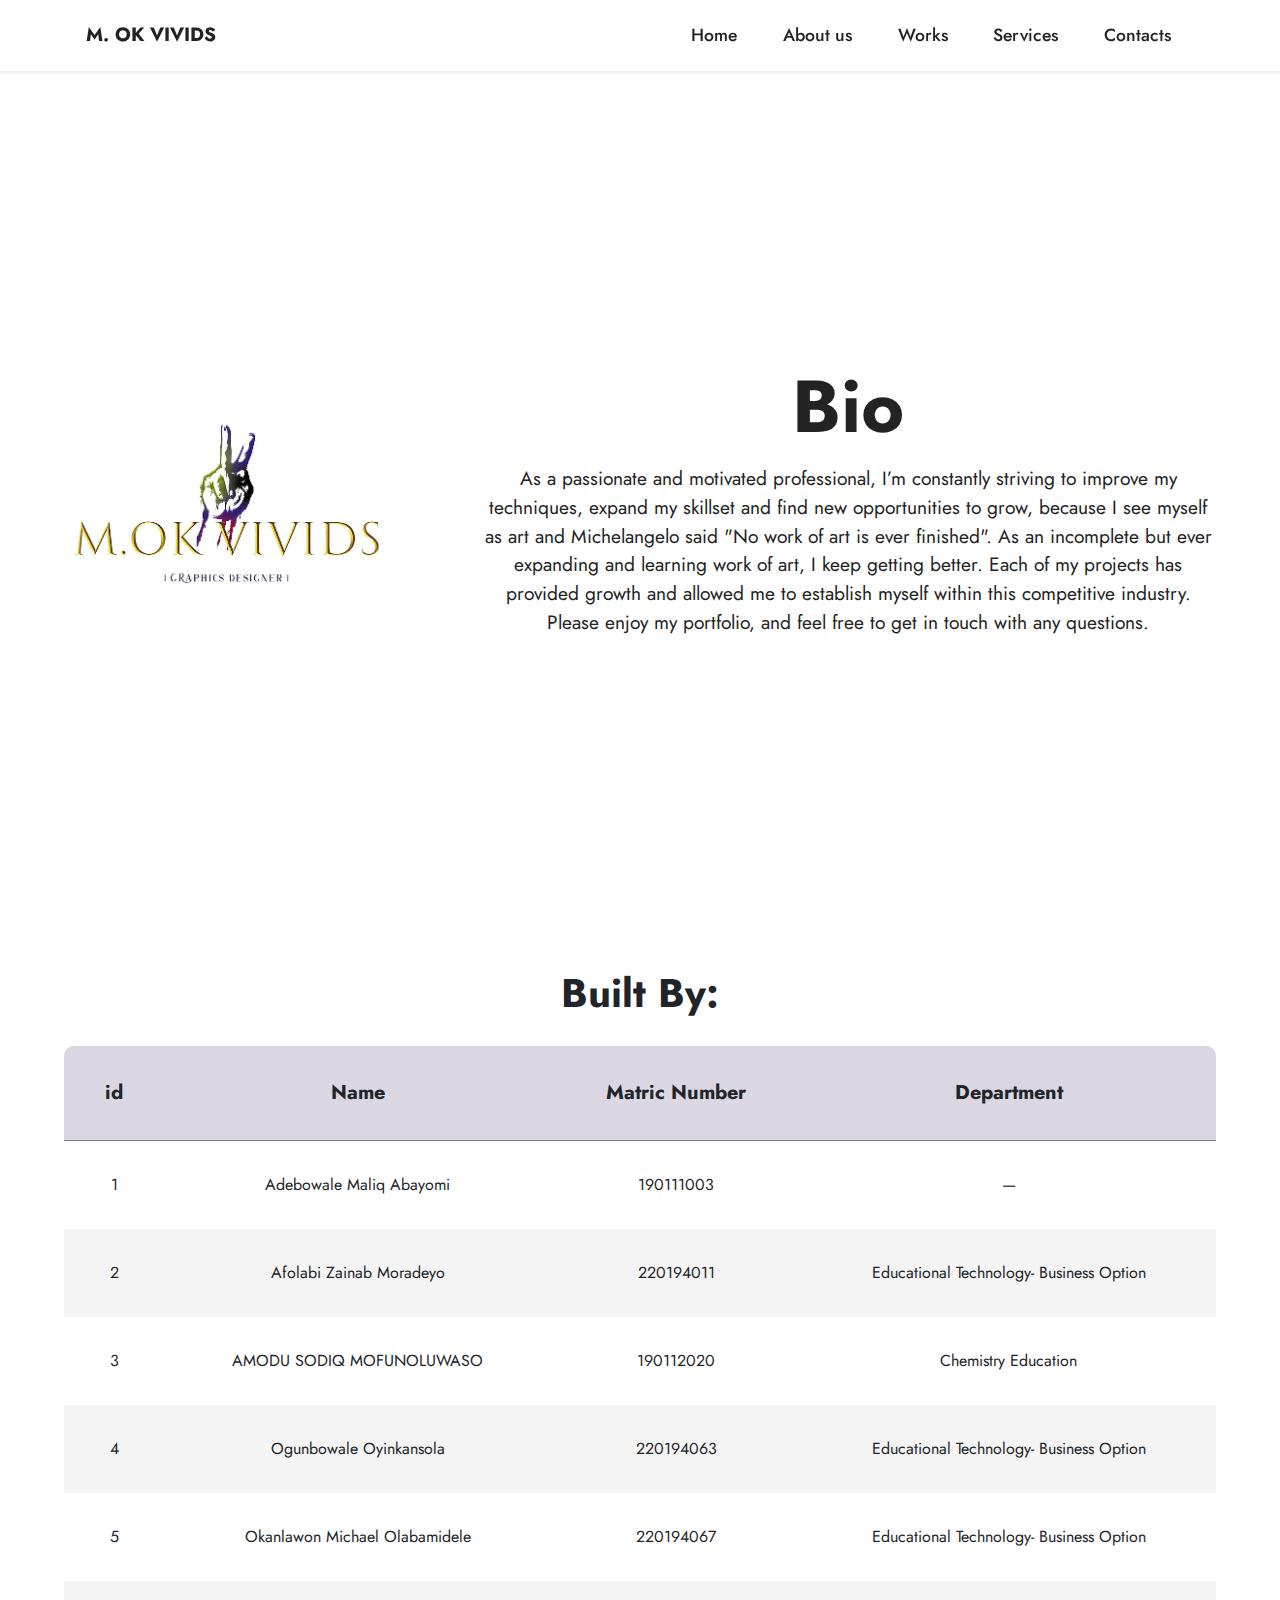
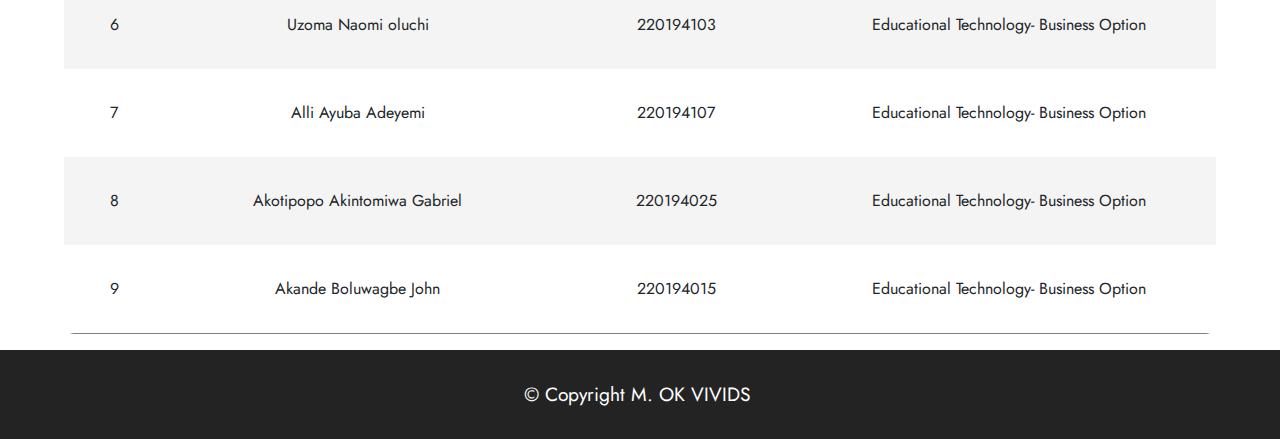
==== commit 00e89408: "initial commit" ====
--- a/page1.html
+++ b/page1.html
@@ -25,6 +25,80 @@
   
   
 </head>
+
+
+<style>
+    main { 
+        width: 100%;
+    }
+
+    table, th, td { 
+        border-collapse: collapse;
+        padding: 2rem;
+        text-align: center;
+    }
+    main .table { 
+       
+        height: 90vh;
+        background-color: #0000000b;
+        backdrop-filter: blur(7px);
+        box-shadow: 0 .4rem .8rem #0005;
+        border-radius: .8rem;
+        overflow: hidden;
+    }
+    .table_header { 
+        width: 100%;
+        height: 10%;
+        padding: .8rem .5rem;
+    }
+
+    .table_body { 
+        width: 90%;
+        max-height: calc(89% - .8rem);
+        margin: .8rem auto;
+        border-radius: .6rem;
+        overflow: auto;
+    }
+
+    .table_body::-webkit-scrollbar{ 
+        width: 0.5rem;
+        height: 0.5rem;
+    }
+    .table_body::-webkit-scrollbar-thumb{
+        border-radius: .5rem;
+        background-color: #0004;
+        visibility: hidden;
+        
+    }
+    .table_body:hover::-webkit-scrollbar-thumb{
+        visibility: visible;
+    }
+    table { 
+        width: 100%;
+    }
+    thead th { 
+        position: sticky;
+        top: 0;
+        left: 0;
+        background-color: #d5d1dedd;
+    }
+    tbody tr:nth-child(even) { 
+        background-color: #0000000b;
+    }
+    tbody tr:hover { 
+        background-color: #fff6;
+    }
+    @media (max-width: 1000px) {
+        td:not(:first-of-type) { 
+            min-width: 12.1rem; 
+        }
+        table, th, td { 
+
+        padding: .9rem;
+        }
+    }
+</style> 
+
 <body>
   
   <section data-bs-version="5.1" class="menu menu1 cid-tV2rFuRWpH" once="menu" id="menu1-7">
@@ -34,7 +108,7 @@
         <div class="container">
             <div class="navbar-brand">
                 
-                <span class="navbar-caption-wrap"><a class="navbar-caption text-black display-7" href="https://mobiri.se">M. OK VIVIDS</a></span>
+                <span class="navbar-caption-wrap"><a class="navbar-caption text-black display-7">M. OK VIVIDS</a></span>
             </div>
             <button class="navbar-toggler" type="button" data-toggle="collapse" data-bs-toggle="collapse" data-target="#navbarSupportedContent" data-bs-target="#navbarSupportedContent" aria-controls="navbarNavAltMarkup" aria-expanded="false" aria-label="Toggle navigation">
                 <div class="hamburger">
@@ -82,6 +156,83 @@
     </div>
 </section>
 
+<section data-bs-version="5.1" class="article11 cid-tUu73m9fVY" id="article11-1m"> 
+    <main class="table ">
+        <section class="table_header align-center fs-1 ">
+            <h1 class="fw-bold ">Built By: </h1>
+        </section>
+        <section class="table_body ">
+            <table>
+                <thead>
+                    <tr class="fs-5">
+                        <th> id </th>
+                        <th> Name </th>
+                        <th> Matric Number </th>
+                        <th> Department </th>
+                    </tr>
+                </thead>
+                <tbody>
+                    <tr>
+                        <td> 1 </td>
+                        <td> Adebowale Maliq Abayomi </td>
+                        <td> 190111003 </td>
+                        <td> ---- </td>
+
+                    </tr>
+                    <tr>
+                        <td> 2 </td>
+                        <td> Afolabi Zainab Moradeyo </td>
+                        <td> 220194011 </td>
+                        <td> Educational Technology- Business Option </td>
+                    </tr>
+                    <tr>
+                        <td> 3 </td>
+                        <td> AMODU SODIQ MOFUNOLUWASO </td>
+                        <td> 190112020 </td>
+                        <td> Chemistry Education </td> 
+                    </tr>
+                    <tr>
+                        <td> 4 </td>
+                        <td> Ogunbowale Oyinkansola </td>
+                        <td> 220194063 </td>
+                        <td> Educational Technology- Business Option </td>
+                    </tr>
+                    <tr>
+                        <td> 5 </td>
+                        <td> Okanlawon Michael Olabamidele </td>
+                        <td> 220194067 </td>
+                        <td> Educational Technology- Business Option </td>
+                    </tr>
+                    <tr>
+                        <td> 6 </td>
+                        <td> Uzoma Naomi oluchi </td>
+                        <td> 220194103 </td>
+                        <td> Educational Technology- Business Option </td>
+                    </tr>
+                    <tr>
+                        <td> 7 </td>
+                        <td> Alli Ayuba Adeyemi </td>
+                        <td> 220194107 </td>
+                        <td> Educational Technology- Business Option </td>
+                    </tr>
+                    <tr>
+                        <td> 8 </td>
+                        <td> Akotipopo Akintomiwa Gabriel </td>
+                        <td> 220194025  </td>
+                        <td> Educational Technology- Business Option </td>
+                    </tr>
+                    <tr>
+                        <td> 9 </td>
+                        <td> Akande Boluwagbe John </td>
+                        <td> 220194015 </td>
+                        <td> Educational Technology- Business Option </td>
+                    </tr>
+                </tbody>
+            </table>
+        </section>
+    </main>
+</section>
+
 <section data-bs-version="5.1" class="footer7 cid-tV2HRBl3ba" once="footers" id="footer7-8">
 
     
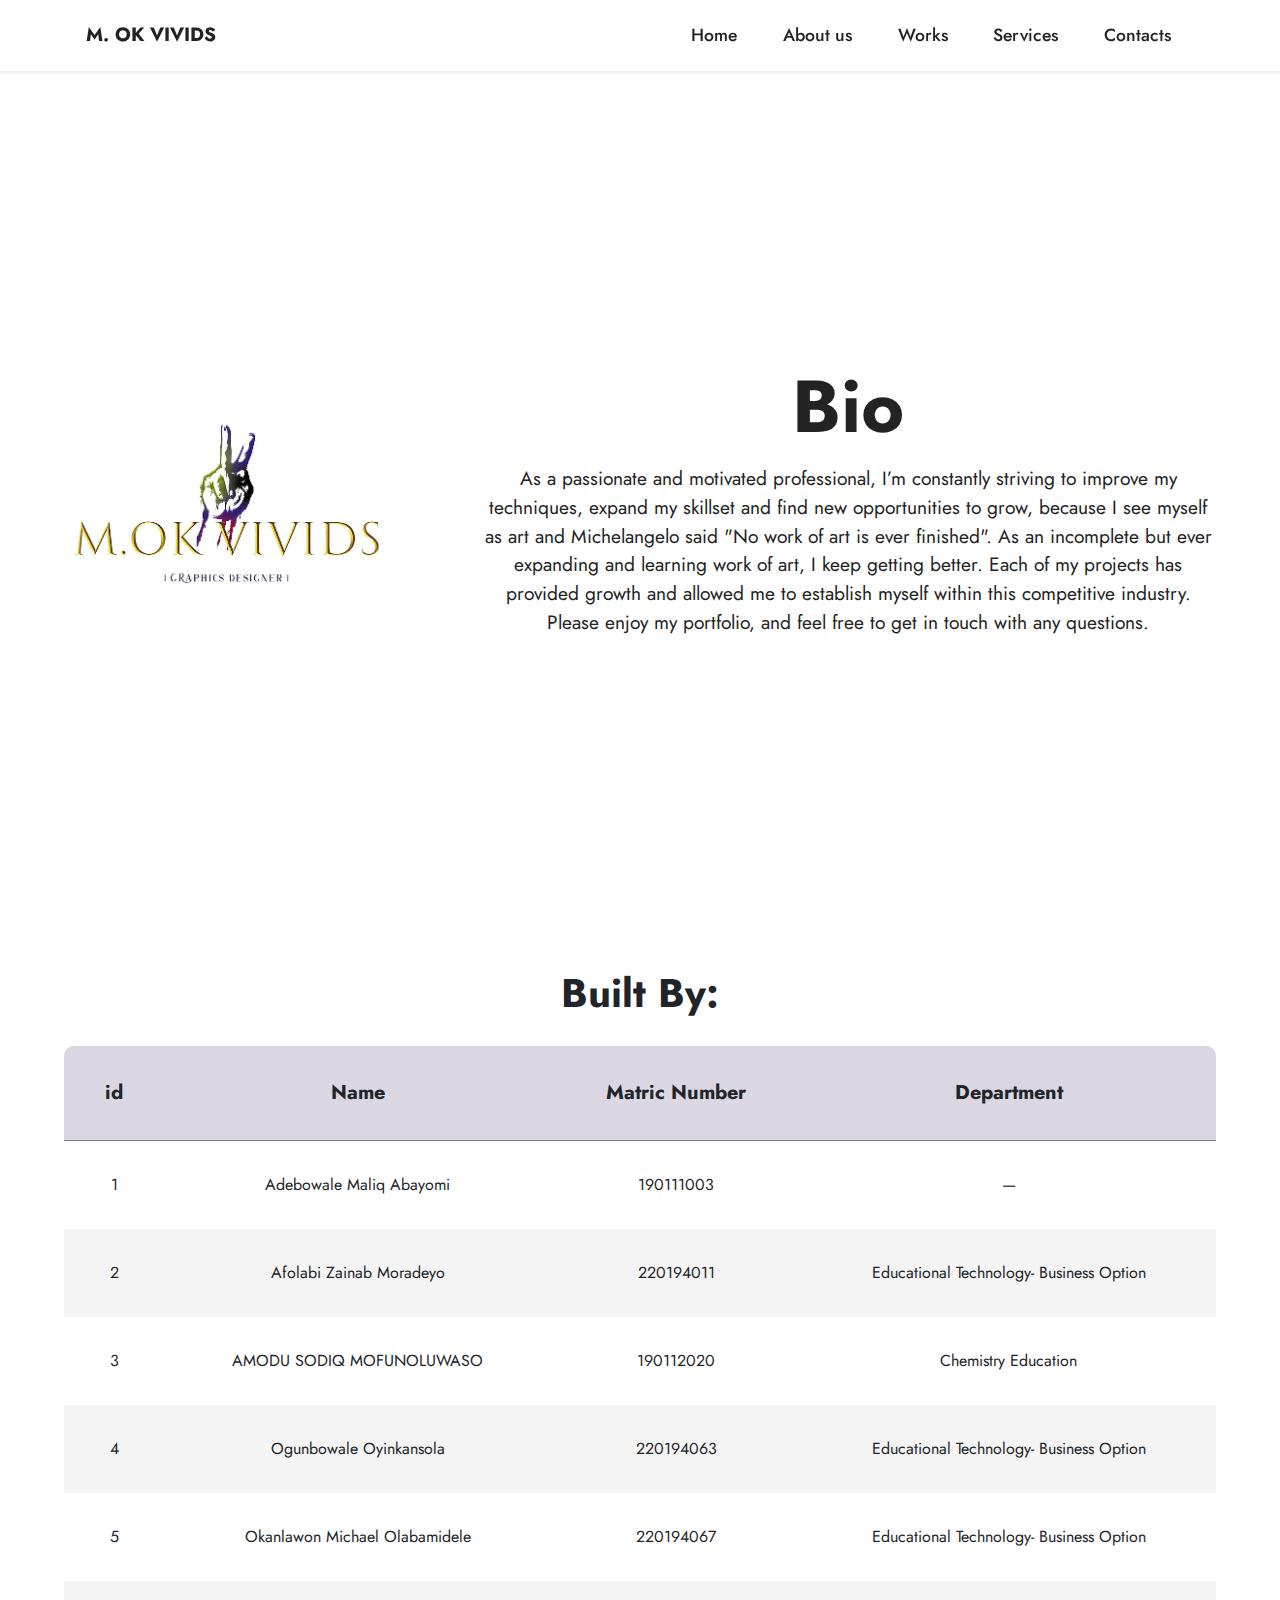
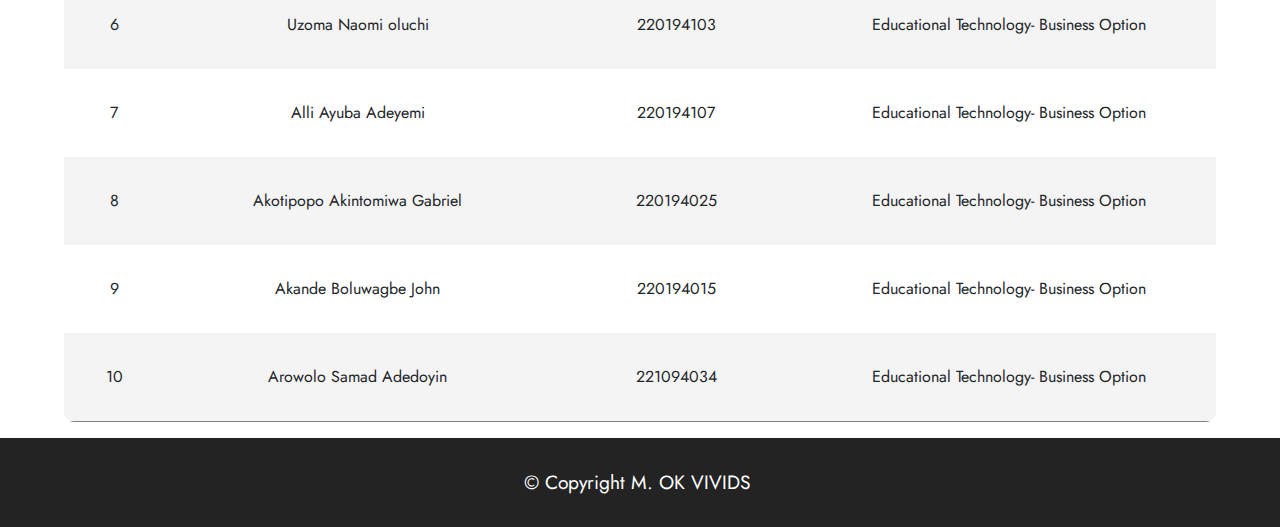
==== commit ef3bc694: "klvin1" ====
--- a/page1.html
+++ b/page1.html
@@ -227,6 +227,13 @@
                         <td> 220194015 </td>
                         <td> Educational Technology- Business Option </td>
                     </tr>
+                    <tr>
+                        <td> 10 </td>
+                        <td> Arowolo Samad Adedoyin </td>
+                        <td> 221094034 </td>
+                        <td> Educational Technology- Business Option </td>
+
+                    </tr>
                 </tbody>
             </table>
         </section>
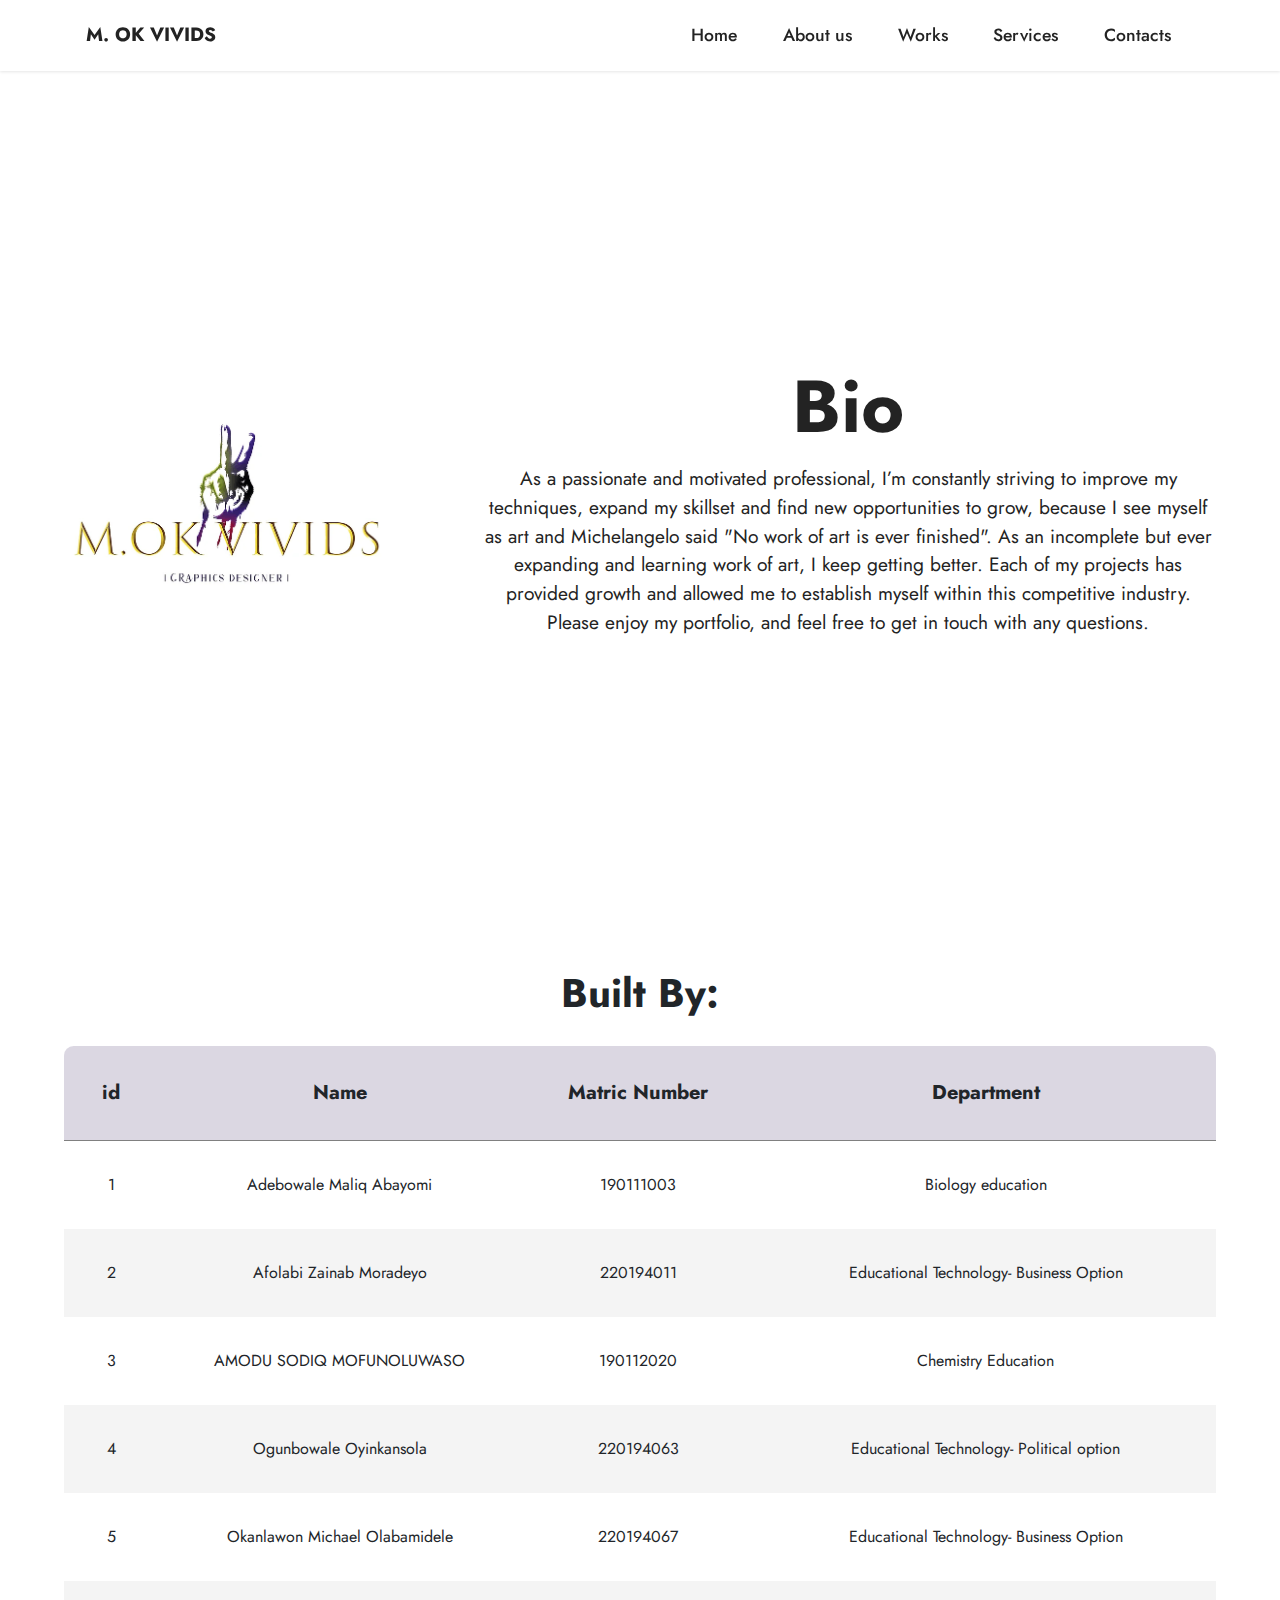
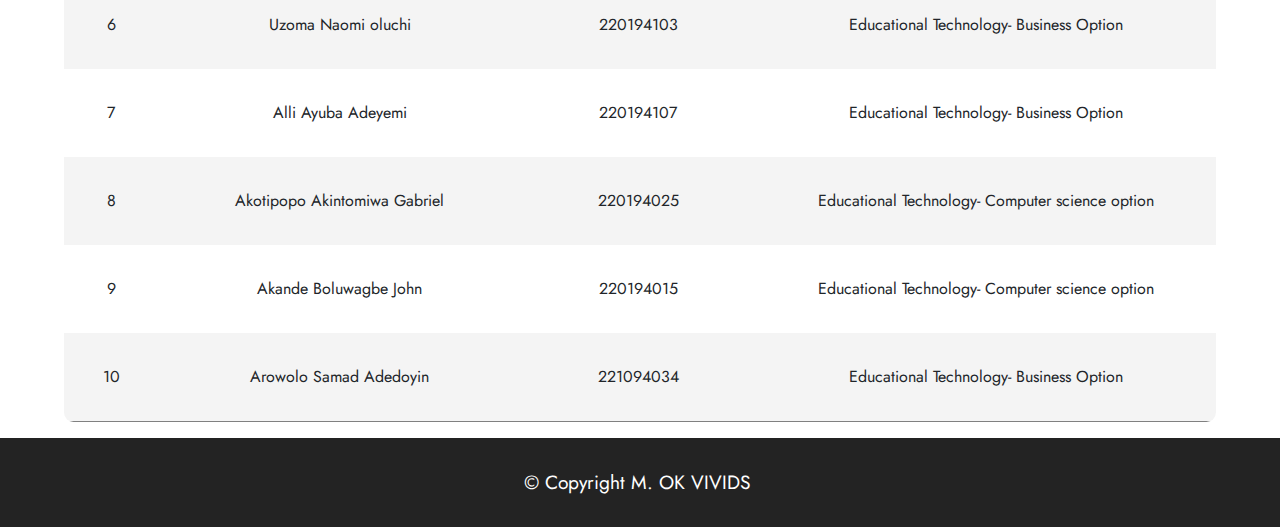
==== commit ee32d6a0: "updated table" ====
--- a/page1.html
+++ b/page1.html
@@ -176,7 +176,7 @@
                         <td> 1 </td>
                         <td> Adebowale Maliq Abayomi </td>
                         <td> 190111003 </td>
-                        <td> ---- </td>
+                        <td> Biology education </td>
 
                     </tr>
                     <tr>
@@ -195,7 +195,7 @@
                         <td> 4 </td>
                         <td> Ogunbowale Oyinkansola </td>
                         <td> 220194063 </td>
-                        <td> Educational Technology- Business Option </td>
+                        <td> Educational Technology- Political option </td>
                     </tr>
                     <tr>
                         <td> 5 </td>
@@ -219,13 +219,13 @@
                         <td> 8 </td>
                         <td> Akotipopo Akintomiwa Gabriel </td>
                         <td> 220194025  </td>
-                        <td> Educational Technology- Business Option </td>
+                        <td> Educational Technology- Computer science option </td>
                     </tr>
                     <tr>
                         <td> 9 </td>
                         <td> Akande Boluwagbe John </td>
                         <td> 220194015 </td>
-                        <td> Educational Technology- Business Option </td>
+                        <td> Educational Technology- Computer science option </td>
                     </tr>
                     <tr>
                         <td> 10 </td>
